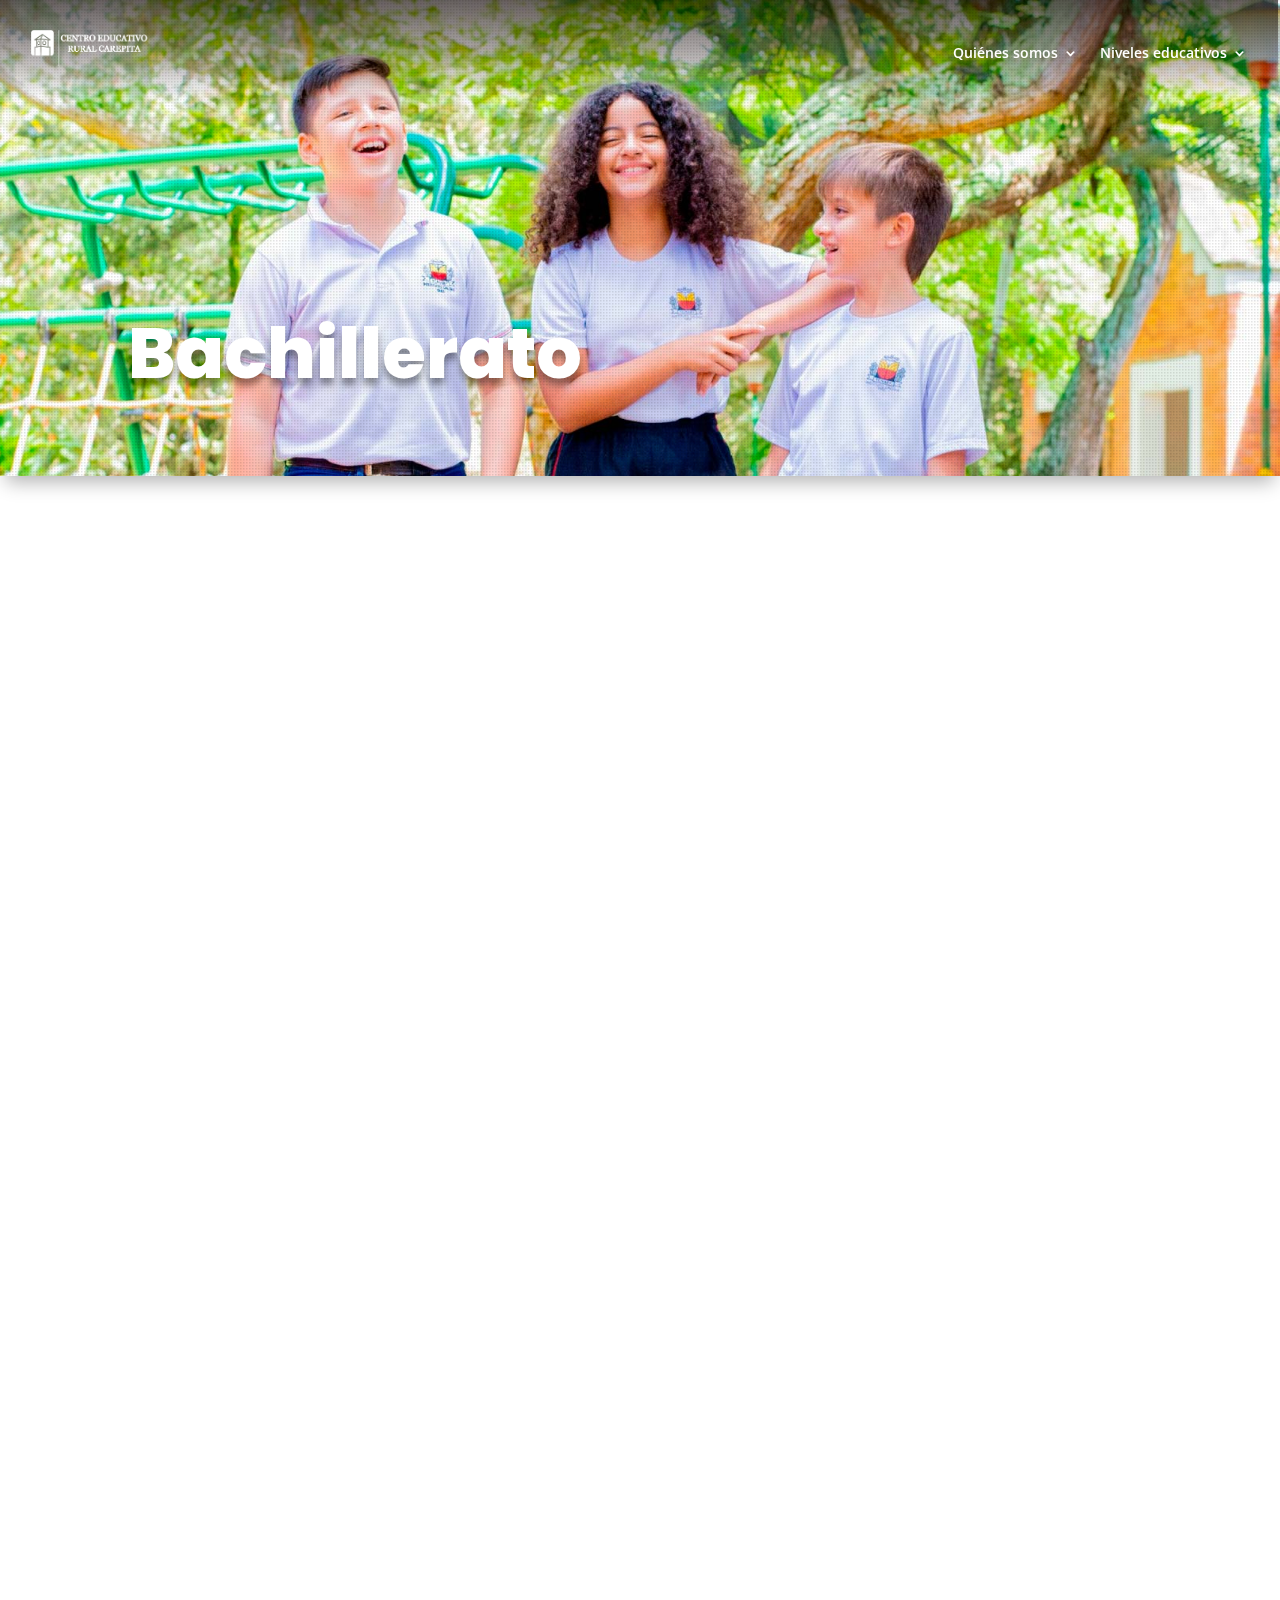
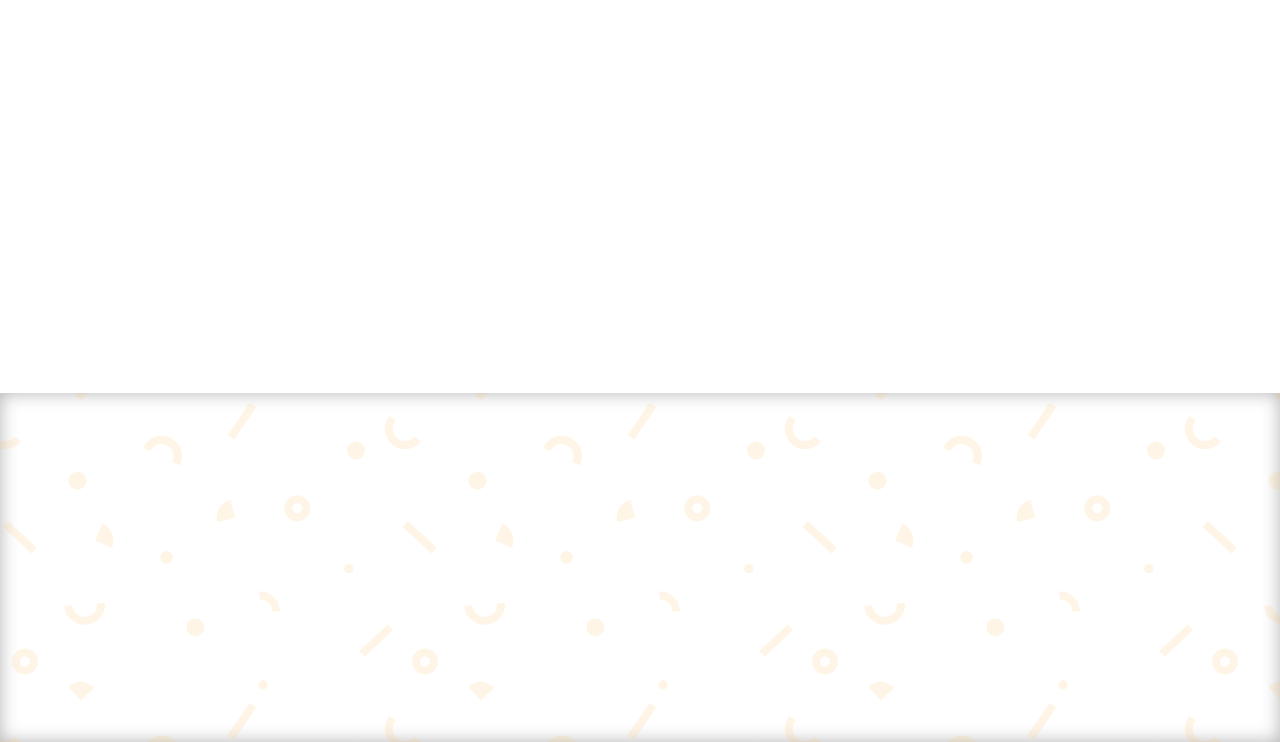
==== bachillerato/index.html @ 2cb68e08 "1" ====
<!DOCTYPE html>
<html lang="es">

<!-- Mirrored from institutocaldas.edu.co/bachillerato/ by HTTrack Website Copier/3.x [XR&CO'2014], Tue, 13 Aug 2024 14:36:13 GMT -->
<!-- Added by HTTrack --><meta http-equiv="content-type" content="text/html;charset=UTF-8" /><!-- /Added by HTTrack -->
<head>
	<meta charset="UTF-8" />
<meta http-equiv="X-UA-Compatible" content="IE=edge">
	<link rel="pingback" href="../xmlrpc.php" />

	<script type="text/javascript">
		document.documentElement.className = 'js';
	</script>
	
	<title>Bachillerato | CENTRO EDUCATIVO RURAL CAREPITA</title>
<meta name='robots' content='max-image-preview:large' />
<script type="text/javascript">
			let jqueryParams=[],jQuery=function(r){return jqueryParams=[...jqueryParams,r],jQuery},$=function(r){return jqueryParams=[...jqueryParams,r],$};window.jQuery=jQuery,window.$=jQuery;let customHeadScripts=!1;jQuery.fn=jQuery.prototype={},$.fn=jQuery.prototype={},jQuery.noConflict=function(r){if(window.jQuery)return jQuery=window.jQuery,$=window.jQuery,customHeadScripts=!0,jQuery.noConflict},jQuery.ready=function(r){jqueryParams=[...jqueryParams,r]},$.ready=function(r){jqueryParams=[...jqueryParams,r]},jQuery.load=function(r){jqueryParams=[...jqueryParams,r]},$.load=function(r){jqueryParams=[...jqueryParams,r]},jQuery.fn.ready=function(r){jqueryParams=[...jqueryParams,r]},$.fn.ready=function(r){jqueryParams=[...jqueryParams,r]};</script><link rel='dns-prefetch' href='http://fonts.googleapis.com/' />
<link rel="alternate" type="application/rss+xml" title="CENTRO EDUCATIVO RURAL CAREPITA &raquo; Feed" href="../feed/index.html" />
<link rel="alternate" type="application/rss+xml" title="CENTRO EDUCATIVO RURAL CAREPITA &raquo; Feed de los comentarios" href="../comments/feed/index.html" />
<meta content="Divi v.4.26.1" name="generator"/><link rel='stylesheet' id='pt-cv-public-style-css' href='../wp-content/plugins/content-views-query-and-display-post-page/public/assets/css/cvf9b8.css?ver=4.0' type='text/css' media='all' />
<link rel='stylesheet' id='popup-maker-site-css' href='../wp-content/uploads/pum/pum-site-styles03b9.css?generated=1717599372&amp;ver=1.19.0' type='text/css' media='all' />
<style id='wp-block-library-theme-inline-css' type='text/css'>
.wp-block-audio :where(figcaption){color:#555;font-size:13px;text-align:center}.is-dark-theme .wp-block-audio :where(figcaption){color:#ffffffa6}.wp-block-audio{margin:0 0 1em}.wp-block-code{border:1px solid #ccc;border-radius:4px;font-family:Menlo,Consolas,monaco,monospace;padding:.8em 1em}.wp-block-embed :where(figcaption){color:#555;font-size:13px;text-align:center}.is-dark-theme .wp-block-embed :where(figcaption){color:#ffffffa6}.wp-block-embed{margin:0 0 1em}.blocks-gallery-caption{color:#555;font-size:13px;text-align:center}.is-dark-theme .blocks-gallery-caption{color:#ffffffa6}:root :where(.wp-block-image figcaption){color:#555;font-size:13px;text-align:center}.is-dark-theme :root :where(.wp-block-image figcaption){color:#ffffffa6}.wp-block-image{margin:0 0 1em}.wp-block-pullquote{border-bottom:4px solid;border-top:4px solid;color:currentColor;margin-bottom:1.75em}.wp-block-pullquote cite,.wp-block-pullquote footer,.wp-block-pullquote__citation{color:currentColor;font-size:.8125em;font-style:normal;text-transform:uppercase}.wp-block-quote{border-left:.25em solid;margin:0 0 1.75em;padding-left:1em}.wp-block-quote cite,.wp-block-quote footer{color:currentColor;font-size:.8125em;font-style:normal;position:relative}.wp-block-quote.has-text-align-right{border-left:none;border-right:.25em solid;padding-left:0;padding-right:1em}.wp-block-quote.has-text-align-center{border:none;padding-left:0}.wp-block-quote.is-large,.wp-block-quote.is-style-large,.wp-block-quote.is-style-plain{border:none}.wp-block-search .wp-block-search__label{font-weight:700}.wp-block-search__button{border:1px solid #ccc;padding:.375em .625em}:where(.wp-block-group.has-background){padding:1.25em 2.375em}.wp-block-separator.has-css-opacity{opacity:.4}.wp-block-separator{border:none;border-bottom:2px solid;margin-left:auto;margin-right:auto}.wp-block-separator.has-alpha-channel-opacity{opacity:1}.wp-block-separator:not(.is-style-wide):not(.is-style-dots){width:100px}.wp-block-separator.has-background:not(.is-style-dots){border-bottom:none;height:1px}.wp-block-separator.has-background:not(.is-style-wide):not(.is-style-dots){height:2px}.wp-block-table{margin:0 0 1em}.wp-block-table td,.wp-block-table th{word-break:normal}.wp-block-table :where(figcaption){color:#555;font-size:13px;text-align:center}.is-dark-theme .wp-block-table :where(figcaption){color:#ffffffa6}.wp-block-video :where(figcaption){color:#555;font-size:13px;text-align:center}.is-dark-theme .wp-block-video :where(figcaption){color:#ffffffa6}.wp-block-video{margin:0 0 1em}:root :where(.wp-block-template-part.has-background){margin-bottom:0;margin-top:0;padding:1.25em 2.375em}
</style>
<style id='global-styles-inline-css' type='text/css'>
:root{--wp--preset--aspect-ratio--square: 1;--wp--preset--aspect-ratio--4-3: 4/3;--wp--preset--aspect-ratio--3-4: 3/4;--wp--preset--aspect-ratio--3-2: 3/2;--wp--preset--aspect-ratio--2-3: 2/3;--wp--preset--aspect-ratio--16-9: 16/9;--wp--preset--aspect-ratio--9-16: 9/16;--wp--preset--color--black: #000000;--wp--preset--color--cyan-bluish-gray: #abb8c3;--wp--preset--color--white: #ffffff;--wp--preset--color--pale-pink: #f78da7;--wp--preset--color--vivid-red: #cf2e2e;--wp--preset--color--luminous-vivid-orange: #ff6900;--wp--preset--color--luminous-vivid-amber: #fcb900;--wp--preset--color--light-green-cyan: #7bdcb5;--wp--preset--color--vivid-green-cyan: #00d084;--wp--preset--color--pale-cyan-blue: #8ed1fc;--wp--preset--color--vivid-cyan-blue: #0693e3;--wp--preset--color--vivid-purple: #9b51e0;--wp--preset--gradient--vivid-cyan-blue-to-vivid-purple: linear-gradient(135deg,rgba(6,147,227,1) 0%,rgb(155,81,224) 100%);--wp--preset--gradient--light-green-cyan-to-vivid-green-cyan: linear-gradient(135deg,rgb(122,220,180) 0%,rgb(0,208,130) 100%);--wp--preset--gradient--luminous-vivid-amber-to-luminous-vivid-orange: linear-gradient(135deg,rgba(252,185,0,1) 0%,rgba(255,105,0,1) 100%);--wp--preset--gradient--luminous-vivid-orange-to-vivid-red: linear-gradient(135deg,rgba(255,105,0,1) 0%,rgb(207,46,46) 100%);--wp--preset--gradient--very-light-gray-to-cyan-bluish-gray: linear-gradient(135deg,rgb(238,238,238) 0%,rgb(169,184,195) 100%);--wp--preset--gradient--cool-to-warm-spectrum: linear-gradient(135deg,rgb(74,234,220) 0%,rgb(151,120,209) 20%,rgb(207,42,186) 40%,rgb(238,44,130) 60%,rgb(251,105,98) 80%,rgb(254,248,76) 100%);--wp--preset--gradient--blush-light-purple: linear-gradient(135deg,rgb(255,206,236) 0%,rgb(152,150,240) 100%);--wp--preset--gradient--blush-bordeaux: linear-gradient(135deg,rgb(254,205,165) 0%,rgb(254,45,45) 50%,rgb(107,0,62) 100%);--wp--preset--gradient--luminous-dusk: linear-gradient(135deg,rgb(255,203,112) 0%,rgb(199,81,192) 50%,rgb(65,88,208) 100%);--wp--preset--gradient--pale-ocean: linear-gradient(135deg,rgb(255,245,203) 0%,rgb(182,227,212) 50%,rgb(51,167,181) 100%);--wp--preset--gradient--electric-grass: linear-gradient(135deg,rgb(202,248,128) 0%,rgb(113,206,126) 100%);--wp--preset--gradient--midnight: linear-gradient(135deg,rgb(2,3,129) 0%,rgb(40,116,252) 100%);--wp--preset--font-size--small: 13px;--wp--preset--font-size--medium: 20px;--wp--preset--font-size--large: 36px;--wp--preset--font-size--x-large: 42px;--wp--preset--spacing--20: 0.44rem;--wp--preset--spacing--30: 0.67rem;--wp--preset--spacing--40: 1rem;--wp--preset--spacing--50: 1.5rem;--wp--preset--spacing--60: 2.25rem;--wp--preset--spacing--70: 3.38rem;--wp--preset--spacing--80: 5.06rem;--wp--preset--shadow--natural: 6px 6px 9px rgba(0, 0, 0, 0.2);--wp--preset--shadow--deep: 12px 12px 50px rgba(0, 0, 0, 0.4);--wp--preset--shadow--sharp: 6px 6px 0px rgba(0, 0, 0, 0.2);--wp--preset--shadow--outlined: 6px 6px 0px -3px rgba(255, 255, 255, 1), 6px 6px rgba(0, 0, 0, 1);--wp--preset--shadow--crisp: 6px 6px 0px rgba(0, 0, 0, 1);}:root { --wp--style--global--content-size: 823px;--wp--style--global--wide-size: 1080px; }:where(body) { margin: 0; }.wp-site-blocks > .alignleft { float: left; margin-right: 2em; }.wp-site-blocks > .alignright { float: right; margin-left: 2em; }.wp-site-blocks > .aligncenter { justify-content: center; margin-left: auto; margin-right: auto; }:where(.is-layout-flex){gap: 0.5em;}:where(.is-layout-grid){gap: 0.5em;}.is-layout-flow > .alignleft{float: left;margin-inline-start: 0;margin-inline-end: 2em;}.is-layout-flow > .alignright{float: right;margin-inline-start: 2em;margin-inline-end: 0;}.is-layout-flow > .aligncenter{margin-left: auto !important;margin-right: auto !important;}.is-layout-constrained > .alignleft{float: left;margin-inline-start: 0;margin-inline-end: 2em;}.is-layout-constrained > .alignright{float: right;margin-inline-start: 2em;margin-inline-end: 0;}.is-layout-constrained > .aligncenter{margin-left: auto !important;margin-right: auto !important;}.is-layout-constrained > :where(:not(.alignleft):not(.alignright):not(.alignfull)){max-width: var(--wp--style--global--content-size);margin-left: auto !important;margin-right: auto !important;}.is-layout-constrained > .alignwide{max-width: var(--wp--style--global--wide-size);}body .is-layout-flex{display: flex;}.is-layout-flex{flex-wrap: wrap;align-items: center;}.is-layout-flex > :is(*, div){margin: 0;}body .is-layout-grid{display: grid;}.is-layout-grid > :is(*, div){margin: 0;}:root :where(body){padding-top: 0px;padding-right: 0px;padding-bottom: 0px;padding-left: 0px;}a:where(:not(.wp-element-button)){text-decoration: underline;}:root :where(.wp-element-button, .wp-block-button__link){background-color: #32373c;border-width: 0;color: #fff;font-family: inherit;font-size: inherit;line-height: inherit;padding: calc(0.667em + 2px) calc(1.333em + 2px);text-decoration: none;}.has-black-color{color: var(--wp--preset--color--black) !important;}.has-cyan-bluish-gray-color{color: var(--wp--preset--color--cyan-bluish-gray) !important;}.has-white-color{color: var(--wp--preset--color--white) !important;}.has-pale-pink-color{color: var(--wp--preset--color--pale-pink) !important;}.has-vivid-red-color{color: var(--wp--preset--color--vivid-red) !important;}.has-luminous-vivid-orange-color{color: var(--wp--preset--color--luminous-vivid-orange) !important;}.has-luminous-vivid-amber-color{color: var(--wp--preset--color--luminous-vivid-amber) !important;}.has-light-green-cyan-color{color: var(--wp--preset--color--light-green-cyan) !important;}.has-vivid-green-cyan-color{color: var(--wp--preset--color--vivid-green-cyan) !important;}.has-pale-cyan-blue-color{color: var(--wp--preset--color--pale-cyan-blue) !important;}.has-vivid-cyan-blue-color{color: var(--wp--preset--color--vivid-cyan-blue) !important;}.has-vivid-purple-color{color: var(--wp--preset--color--vivid-purple) !important;}.has-black-background-color{background-color: var(--wp--preset--color--black) !important;}.has-cyan-bluish-gray-background-color{background-color: var(--wp--preset--color--cyan-bluish-gray) !important;}.has-white-background-color{background-color: var(--wp--preset--color--white) !important;}.has-pale-pink-background-color{background-color: var(--wp--preset--color--pale-pink) !important;}.has-vivid-red-background-color{background-color: var(--wp--preset--color--vivid-red) !important;}.has-luminous-vivid-orange-background-color{background-color: var(--wp--preset--color--luminous-vivid-orange) !important;}.has-luminous-vivid-amber-background-color{background-color: var(--wp--preset--color--luminous-vivid-amber) !important;}.has-light-green-cyan-background-color{background-color: var(--wp--preset--color--light-green-cyan) !important;}.has-vivid-green-cyan-background-color{background-color: var(--wp--preset--color--vivid-green-cyan) !important;}.has-pale-cyan-blue-background-color{background-color: var(--wp--preset--color--pale-cyan-blue) !important;}.has-vivid-cyan-blue-background-color{background-color: var(--wp--preset--color--vivid-cyan-blue) !important;}.has-vivid-purple-background-color{background-color: var(--wp--preset--color--vivid-purple) !important;}.has-black-border-color{border-color: var(--wp--preset--color--black) !important;}.has-cyan-bluish-gray-border-color{border-color: var(--wp--preset--color--cyan-bluish-gray) !important;}.has-white-border-color{border-color: var(--wp--preset--color--white) !important;}.has-pale-pink-border-color{border-color: var(--wp--preset--color--pale-pink) !important;}.has-vivid-red-border-color{border-color: var(--wp--preset--color--vivid-red) !important;}.has-luminous-vivid-orange-border-color{border-color: var(--wp--preset--color--luminous-vivid-orange) !important;}.has-luminous-vivid-amber-border-color{border-color: var(--wp--preset--color--luminous-vivid-amber) !important;}.has-light-green-cyan-border-color{border-color: var(--wp--preset--color--light-green-cyan) !important;}.has-vivid-green-cyan-border-color{border-color: var(--wp--preset--color--vivid-green-cyan) !important;}.has-pale-cyan-blue-border-color{border-color: var(--wp--preset--color--pale-cyan-blue) !important;}.has-vivid-cyan-blue-border-color{border-color: var(--wp--preset--color--vivid-cyan-blue) !important;}.has-vivid-purple-border-color{border-color: var(--wp--preset--color--vivid-purple) !important;}.has-vivid-cyan-blue-to-vivid-purple-gradient-background{background: var(--wp--preset--gradient--vivid-cyan-blue-to-vivid-purple) !important;}.has-light-green-cyan-to-vivid-green-cyan-gradient-background{background: var(--wp--preset--gradient--light-green-cyan-to-vivid-green-cyan) !important;}.has-luminous-vivid-amber-to-luminous-vivid-orange-gradient-background{background: var(--wp--preset--gradient--luminous-vivid-amber-to-luminous-vivid-orange) !important;}.has-luminous-vivid-orange-to-vivid-red-gradient-background{background: var(--wp--preset--gradient--luminous-vivid-orange-to-vivid-red) !important;}.has-very-light-gray-to-cyan-bluish-gray-gradient-background{background: var(--wp--preset--gradient--very-light-gray-to-cyan-bluish-gray) !important;}.has-cool-to-warm-spectrum-gradient-background{background: var(--wp--preset--gradient--cool-to-warm-spectrum) !important;}.has-blush-light-purple-gradient-background{background: var(--wp--preset--gradient--blush-light-purple) !important;}.has-blush-bordeaux-gradient-background{background: var(--wp--preset--gradient--blush-bordeaux) !important;}.has-luminous-dusk-gradient-background{background: var(--wp--preset--gradient--luminous-dusk) !important;}.has-pale-ocean-gradient-background{background: var(--wp--preset--gradient--pale-ocean) !important;}.has-electric-grass-gradient-background{background: var(--wp--preset--gradient--electric-grass) !important;}.has-midnight-gradient-background{background: var(--wp--preset--gradient--midnight) !important;}.has-small-font-size{font-size: var(--wp--preset--font-size--small) !important;}.has-medium-font-size{font-size: var(--wp--preset--font-size--medium) !important;}.has-large-font-size{font-size: var(--wp--preset--font-size--large) !important;}.has-x-large-font-size{font-size: var(--wp--preset--font-size--x-large) !important;}
:where(.wp-block-post-template.is-layout-flex){gap: 1.25em;}:where(.wp-block-post-template.is-layout-grid){gap: 1.25em;}
:where(.wp-block-columns.is-layout-flex){gap: 2em;}:where(.wp-block-columns.is-layout-grid){gap: 2em;}
:root :where(.wp-block-pullquote){font-size: 1.5em;line-height: 1.6;}
</style>
<link rel='stylesheet' id='contact-form-7-css' href='../wp-content/plugins/contact-form-7/includes/css/stylese2db.css?ver=5.9.8' type='text/css' media='all' />
<link rel='stylesheet' id='wpcf7-redirect-script-frontend-css' href='../wp-content/plugins/wpcf7-redirect/build/css/wpcf7-redirect-frontend.min4963.css?ver=1.1' type='text/css' media='all' />
<link rel='stylesheet' id='acf7db_schedule_report-css' href='../wp-content/plugins/acf7db-schedule-report/public/css/acf7db_schedule_report-publicf488.css?ver=1.1.0' type='text/css' media='all' />
<link rel='stylesheet' id='magnific-popup-css' href='../wp-content/themes/Divi/includes/builder/feature/dynamic-assets/assets/css/magnific_popup1157.css?ver=2.5.58' type='text/css' media='all' />
<link rel='stylesheet' id='dsm-animate-css' href='../wp-content/plugins/supreme-modules-for-divi/public/css/animate1157.css?ver=2.5.58' type='text/css' media='all' />
<link rel='stylesheet' id='wpos-slick-style-css' href='../wp-content/plugins/timeline-and-history-slider/assets/css/slicka361.css?ver=2.3' type='text/css' media='all' />
<link rel='stylesheet' id='tahs-public-style-css' href='../wp-content/plugins/timeline-and-history-slider/assets/css/slick-slider-stylea361.css?ver=2.3' type='text/css' media='all' />
<link rel='stylesheet' id='divi-torque-lite-modules-style-css' href='../wp-content/plugins/addons-for-divi/assets/css/modules-style631d.css?ver=4.0.5' type='text/css' media='all' />
<link rel='stylesheet' id='divi-torque-lite-magnific-popup-css' href='../wp-content/plugins/addons-for-divi/assets/libs/magnific-popup/magnific-popup.min631d.css?ver=4.0.5' type='text/css' media='all' />
<link rel='stylesheet' id='divi-torque-lite-frontend-css' href='../wp-content/plugins/addons-for-divi/assets/css/frontend631d.css?ver=4.0.5' type='text/css' media='all' />
<link rel='stylesheet' id='wp-components-css' href='../wp-includes/css/dist/components/style.minb6a4.css?ver=6.6.1' type='text/css' media='all' />
<link rel='stylesheet' id='godaddy-styles-css' href='../wp-content/plugins/coblocks/includes/Dependencies/GoDaddy/Styles/build/latest4c56.css?ver=2.0.2' type='text/css' media='all' />
<link rel='stylesheet' id='et-divi-open-sans-css' href='https://fonts.googleapis.com/css?family=Open+Sans:300italic,400italic,600italic,700italic,800italic,400,300,600,700,800&amp;subset=cyrillic,cyrillic-ext,greek,greek-ext,hebrew,latin,latin-ext,vietnamese&amp;display=swap' type='text/css' media='all' />
<link rel='stylesheet' id='supreme-modules-for-divi-styles-css' href='../wp-content/plugins/supreme-modules-for-divi/styles/style.min1157.css?ver=2.5.58' type='text/css' media='all' />
<link rel='stylesheet' id='et-builder-googlefonts-cached-css' href='https://fonts.googleapis.com/css?family=Poppins:100,100italic,200,200italic,300,300italic,regular,italic,500,500italic,600,600italic,700,700italic,800,800italic,900,900italic&amp;subset=devanagari,latin,latin-ext&amp;display=swap' type='text/css' media='all' />
<link rel='stylesheet' id='divi-style-pum-css' href='../wp-content/themes/Divi/style-static.minaa34.css?ver=4.26.1' type='text/css' media='all' />
<script src='../wp-content/cache/wpfc-minified/q7yssl0m/hgmws.js' type="text/javascript"></script>
<!-- <script type="text/javascript" src="https://institutocaldas.edu.co/wp-includes/js/jquery/jquery.min.js?ver=3.7.1" id="jquery-core-js"></script> -->
<!-- <script type="text/javascript" src="https://institutocaldas.edu.co/wp-includes/js/jquery/jquery-migrate.min.js?ver=3.4.1" id="jquery-migrate-js"></script> -->
<script type="text/javascript" id="jquery-js-after">
/* <![CDATA[ */
jqueryParams.length&&$.each(jqueryParams,function(e,r){if("function"==typeof r){var n=String(r);n.replace("$","jQuery");var a=new Function("return "+n)();$(document).ready(a)}});
/* ]]> */
</script>
<script src='../wp-content/cache/wpfc-minified/6j8nma0x/hgmws.js' type="text/javascript"></script>
<!-- <script type="text/javascript" src="https://institutocaldas.edu.co/wp-content/plugins/acf7db-schedule-report/public/js/acf7db_schedule_report-public.js?ver=1.1.0" id="acf7db_schedule_report-js"></script> -->
<link rel="https://api.w.org/" href="../wp-json/index.html" /><link rel="alternate" title="JSON" type="application/json" href="../wp-json/wp/v2/pages/338.json" /><link rel="EditURI" type="application/rsd+xml" title="RSD" href="../xmlrpc0db0.php?rsd" />
<meta name="generator" content="WordPress 6.6.1" />
<link rel="canonical" href="index.html" />
<link rel='shortlink' href='../indexbcd6.html?p=338' />
<link rel="alternate" title="oEmbed (JSON)" type="application/json+oembed" href="../wp-json/oembed/1.0/embedc2cc.json?url=https%3A%2F%2Finstitutocaldas.edu.co%2Fbachillerato%2F" />
<link rel="alternate" title="oEmbed (XML)" type="text/xml+oembed" href="../wp-json/oembed/1.0/embed7cbb?url=https%3A%2F%2Finstitutocaldas.edu.co%2Fbachillerato%2F&amp;format=xml" />
<meta name="viewport" content="width=device-width, initial-scale=1.0, maximum-scale=1.0, user-scalable=0" /><style type="text/css" id="custom-background-css">
body.custom-background { background-color: #8224e3; }
</style>
	<!-- Google tag (gtag.js) -->
<script async src="https://www.googletagmanager.com/gtag/js?id=G-1QDCTS962G"></script>
<script>
  window.dataLayer = window.dataLayer || [];
  function gtag(){dataLayer.push(arguments);}
  gtag('js', new Date());

  gtag('config', 'G-1QDCTS962G');
</script> 



<!-- ++++++++++++++++++++++++ Etiqueta C móviles e img redes **************  -->
<meta name="theme-color" content="#f90">
<meta name="apple-mobile-web-app-status-bar-style" content="#f90">
<meta property="og:image" content="/wp-content/uploads/2023/07/img-sm-icaldas.jpg">




<!-- script para acordionar el menú principal en móviles  -->
<script id="dt-collapsable-menu-items">
jQuery(function ($) {
	$(document).ready(function () {
		$("body ul.et_mobile_menu li.menu-item-has-children, body ul.et_mobile_menu  li.page_item_has_children").append('<a href="#" class="mobile-toggle"></a>');
		$('ul.et_mobile_menu li.menu-item-has-children .mobile-toggle, ul.et_mobile_menu li.page_item_has_children .mobile-toggle').click(function (event) {
			event.preventDefault();
			$(this).parent('li').toggleClass('dt-open');
			$(this).parent('li').find('ul.children').first().toggleClass('visible');
			$(this).parent('li').find('ul.sub-menu').first().toggleClass('visible');
		});
		iconFINAL = 'P';
		$('body ul.et_mobile_menu li.menu-item-has-children, body ul.et_mobile_menu li.page_item_has_children').attr('data-icon', iconFINAL);
		$('.mobile-toggle').on('mouseover', function () {
			$(this).parent().addClass('is-hover');
		}).on('mouseout', function () {
			$(this).parent().removeClass('is-hover');
		})
	});
});
</script>





<link rel="icon" href="../wp-content/uploads/2023/07/favicon-caldas-150x150.png" sizes="32x32" />
<link rel="icon" href="../wp-content/uploads/2023/07/favicon-caldas.png" sizes="192x192" />
<link rel="apple-touch-icon" href="../wp-content/uploads/2023/07/favicon-caldas.png" />
<meta name="msapplication-TileImage" content="https://institutocaldas.edu.co/wp-content/uploads/2023/07/favicon-caldas.png" />
<link rel="stylesheet" id="et-divi-customizer-global-cached-inline-styles" href="../wp-content/et-cache/global/et-divi-customizer-global.min848b.css?ver=1721849783" /></head>
<body class="page-template-default page page-id-338 custom-background et-tb-has-template et-tb-has-footer et_pb_button_helper_class et_fullwidth_nav et_fixed_nav et_hide_nav et_primary_nav_dropdown_animation_fade et_secondary_nav_dropdown_animation_fade et_header_style_left et_cover_background et_pb_gutter et_pb_gutters3 et_pb_pagebuilder_layout et_no_sidebar et_divi_theme et-db">
	<div id="page-container">
<div id="et-boc" class="et-boc">
			
		

	<header id="main-header" data-height-onload="100">
		<div class="container clearfix et_menu_container">
					<div class="logo_container">
				<span class="logo_helper"></span>
				<a href="../index.html">
				<img src="../wp-content/uploads/2023/09/logo-icaldas-b.png" width="541" height="161" alt="CENTRO EDUCATIVO RURAL CAREPITA" id="logo" data-height-percentage="35" />
				</a>
			</div>
					<div id="et-top-navigation" data-height="100" data-fixed-height="100">
									<nav id="top-menu-nav">
					<ul id="top-menu" class="nav"><li class="menu-item menu-item-type-custom menu-item-object-custom menu-item-has-children menu-item-567"><a href="#">Quiénes somos</a>
<ul class="sub-menu">
	<li class="menu-item menu-item-type-post_type menu-item-object-page menu-item-404"><a href="../historia-identidad-organigrama/index.html">Historia, identidad y  Organigrama</a></li>
	<li class="menu-item menu-item-type-post_type menu-item-object-page menu-item-403"><a href="../modelo-pedagogico/index.html">Modelo pedagógico</a></li>
</ul>
</li>
<li class="menu-item menu-item-type-custom menu-item-object-custom current-menu-ancestor current-menu-parent menu-item-has-children menu-item-64"><a href="#oferta">Niveles educativos</a>
<ul class="sub-menu">
	<li class="menu-item menu-item-type-post_type menu-item-object-page menu-item-417"><a href="../preescolar/index.html">Preescolar</a></li>
	<li class="menu-item menu-item-type-post_type menu-item-object-page menu-item-416"><a href="../primaria/index.html">Primaria</a></li>
	<li class="menu-item menu-item-type-post_type menu-item-object-page current-menu-item page_item page-item-338 current_page_item menu-item-415"><a href="index.html" aria-current="page">Bachillerato</a></li>
</ul>
</li>


</ul>					</nav>
				
				
				
				
				<div id="et_mobile_nav_menu">
				<div class="mobile_nav closed">
					<span class="select_page">Seleccionar página</span>
					<span class="mobile_menu_bar mobile_menu_bar_toggle"></span>
				</div>
			</div>			</div> <!-- #et-top-navigation -->
		</div> <!-- .container -->
			</header> <!-- #main-header -->
<div id="et-main-area">
	
<div id="main-content">


			
				<article id="post-338" class="post-338 page type-page status-publish hentry">

				
					<div class="entry-content">
					<div class="et-l et-l--post">
			<div class="et_builder_inner_content et_pb_gutters3">
		<div class="et_pb_section et_pb_section_0 et_pb_with_background et_section_regular et_pb_section--with-menu" >
				
				
				
				<span class="et_pb_background_pattern"></span>
				
				
				<div class="et_pb_row et_pb_row_1 et_pb_gutters1 et_pb_row--with-menu">
				<div class="et_pb_column et_pb_column_1_4 et_pb_column_0  et_pb_css_mix_blend_mode_passthrough">
				
				
				
				
				<div class="et_pb_module et_pb_image et_pb_image_0">
				
				
				
				
				<a href="../index.html"><span class="et_pb_image_wrap "><img loading="lazy" decoding="async" width="541" height="161" src="../wp-content/uploads/2023/09/logo-icaldas-b.png" alt="" title="logo-icaldas-b"  sizes="(min-width: 0px) and (max-width: 480px) 480px, (min-width: 481px) 541px, 100vw" class="wp-image-867" /></span></a>
			</div>
			</div><div class="et_pb_column et_pb_column_3_4 et_pb_column_1  et_pb_css_mix_blend_mode_passthrough et-last-child et_pb_column--with-menu">
				
				
				
				
				<div class="et_pb_module et_pb_menu et_pb_menu_0 et_pb_bg_layout_light  et_pb_text_align_left et_dropdown_animation_fade et_pb_menu--without-logo et_pb_menu--style-left_aligned">
					
					
					
					
					<div class="et_pb_menu_inner_container clearfix">
						
						<div class="et_pb_menu__wrap">
							<div class="et_pb_menu__menu">
								<nav class="et-menu-nav"><ul id="menu-principal" class="et-menu nav"><li class="et_pb_menu_page_id-567 menu-item menu-item-type-custom menu-item-object-custom menu-item-has-children menu-item-567"><a href="#">Quiénes somos</a>
<ul class="sub-menu">
	<li class="et_pb_menu_page_id-345 menu-item menu-item-type-post_type menu-item-object-page menu-item-404"><a href="../historia-identidad-organigrama/index.html">Historia, identidad y  Organigrama</a></li>
	<li class="et_pb_menu_page_id-355 menu-item menu-item-type-post_type menu-item-object-page menu-item-403"><a href="../modelo-pedagogico/index.html">Modelo pedagógico</a></li>
</ul>
</li>
<li class="et_pb_menu_page_id-64 menu-item menu-item-type-custom menu-item-object-custom current-menu-ancestor current-menu-parent menu-item-has-children menu-item-64"><a href="#oferta">Niveles educativos</a>
<ul class="sub-menu">
	<li class="et_pb_menu_page_id-325 menu-item menu-item-type-post_type menu-item-object-page menu-item-417"><a href="../preescolar/index.html">Preescolar</a></li>
	<li class="et_pb_menu_page_id-334 menu-item menu-item-type-post_type menu-item-object-page menu-item-416"><a href="../primaria/index.html">Primaria</a></li>
	<li class="et_pb_menu_page_id-338 menu-item menu-item-type-post_type menu-item-object-page current-menu-item page_item page-item-338 current_page_item menu-item-415"><a href="index.html" aria-current="page">Bachillerato</a></li>
</ul>
</li>

</ul></nav>
							</div>
							
							
							<div class="et_mobile_nav_menu">
				<div class="mobile_nav closed">
					<span class="mobile_menu_bar"></span>
				</div>
			</div>
						</div>
						
					</div>
				</div>
			</div>
				
				
				
				
			</div><div class="et_pb_row et_pb_row_2">
				<div class="et_pb_column et_pb_column_4_4 et_pb_column_2  et_pb_css_mix_blend_mode_passthrough et-last-child">
				
				
				
				
				<div class="et_pb_module et_pb_text et_pb_text_0  et_pb_text_align_left et_pb_bg_layout_light">
				
				
				
				
				<div class="et_pb_text_inner"><h1>Bachillerato</h1></div>
			</div>
			</div>
				
				
				
				
			</div>
				
				
			</div><div id="Bienvenida" class="et_pb_section et_pb_section_1 et_pb_with_background et_section_regular" >
				
				
				
				
				
				
				<div id="oferta" class="et_pb_row et_pb_row_3 et_animated">
				<div class="et_pb_column et_pb_column_1_2 et_pb_column_3  et_pb_css_mix_blend_mode_passthrough">
				
				
				
				
				<div class="et_pb_module et_pb_text et_pb_text_1  et_pb_text_align_left et_pb_bg_layout_light">
				
				
				
				
				<div class="et_pb_text_inner"><h2>Modelo pedagógico</h2>
<p>&nbsp;</p>
<blockquote>
<p>El Modelo Pedagógico Fe y Alegria Molinos Del Sur tiene como base la propuesta de enseñanza para la comprensión a partir de un enfoque de hilos conductores que abarcan los procesos, las competencias y las habilidades más relevantes de cada una de las disciplinas del saber.</p>
</blockquote></div>
			</div>
			</div><div class="et_pb_column et_pb_column_1_2 et_pb_column_4  et_pb_css_mix_blend_mode_passthrough et-last-child">
				
				
				
		
			</div>
				
				
				
				
			</div>
				
				
			</div><div id="porqueelcolegio" class="et_pb_section et_pb_section_2 et_pb_with_background et_section_regular" >
				
				
				
				
				
				
				<div class="et_pb_row et_pb_row_4 et_animated">
				<div class="et_pb_column et_pb_column_4_4 et_pb_column_5  et_pb_css_mix_blend_mode_passthrough et-last-child">
				
				
				
				
				<div class="et_pb_module dsm_text_divider dsm_text_divider_0">
				
				
				
				
				
				
				<div class="et_pb_module_inner">
					<div class="dsm-text-divider-wrapper dsm-text-divider-align-center et_pb_bg_layout_light">
				
				
				<div class="dsm-text-divider-before dsm-divider"></div>
				<h1 class="dsm-text-divider-header et_pb_module_header"><span>Fases del aprendizaje</span></h1>
				<div class="dsm-text-divider-after dsm-divider"></div>
			</div>
				</div>
			</div><div class="et_pb_module et_pb_text et_pb_text_2  et_pb_text_align_left et_pb_bg_layout_light">
				
				
				
				
				<div class="et_pb_text_inner"><p>Para garantizar la comprensión y el aprendizaje de nuestros estudiantes Fe y Alegria Molinos Del Sur, el Modelo Pedagógico establece cuatro fases. <span style="font-weight: 400;">Cada una de ellas con un claro propósito en el proceso de aprendizaje y con una valoración distinta.</span></p></div>
			</div>
			</div>
				
				
				
				
			</div><div class="et_pb_row et_pb_row_5 et_animated">
				<div class="et_pb_column et_pb_column_1_4 et_pb_column_6  et_pb_css_mix_blend_mode_passthrough">
				
				
				
				
				<div class="et_pb_module et_pb_blurb et_pb_blurb_0  et_pb_text_align_center  et_pb_blurb_position_top et_pb_bg_layout_dark">
				
				
				
				
				<div class="et_pb_blurb_content">
					<div class="et_pb_main_blurb_image"><span class="et_pb_image_wrap"><span class="et-waypoint et_pb_animation_top et_pb_animation_top_tablet et_pb_animation_top_phone et-pb-icon"></span></span></div>
					<div class="et_pb_blurb_container">
						
						<div class="et_pb_blurb_description"><p align="center">Exploración</p></div>
					</div>
				</div>
			</div>
			</div><div class="et_pb_column et_pb_column_1_4 et_pb_column_7  et_pb_css_mix_blend_mode_passthrough">
				
				
				
				
				<div class="et_pb_module et_pb_blurb et_pb_blurb_1  et_pb_text_align_center  et_pb_blurb_position_top et_pb_bg_layout_dark">
				
				
				
				
				<div class="et_pb_blurb_content">
					<div class="et_pb_main_blurb_image"><span class="et_pb_image_wrap"><span class="et-waypoint et_pb_animation_top et_pb_animation_top_tablet et_pb_animation_top_phone et-pb-icon"></span></span></div>
					<div class="et_pb_blurb_container">
						
						<div class="et_pb_blurb_description"><p align="center">Construcción</p></div>
					</div>
				</div>
			</div>
			</div><div class="et_pb_column et_pb_column_1_4 et_pb_column_8  et_pb_css_mix_blend_mode_passthrough">
				
				
				
				
				<div class="et_pb_module et_pb_blurb et_pb_blurb_2  et_pb_text_align_center  et_pb_blurb_position_top et_pb_bg_layout_dark">
				
				
				
				
				<div class="et_pb_blurb_content">
					<div class="et_pb_main_blurb_image"><span class="et_pb_image_wrap"><span class="et-waypoint et_pb_animation_top et_pb_animation_top_tablet et_pb_animation_top_phone et-pb-icon"></span></span></div>
					<div class="et_pb_blurb_container">
						
						<div class="et_pb_blurb_description"><p align="center">Evaluación</p></div>
					</div>
				</div>
			</div>
			</div><div class="et_pb_column et_pb_column_1_4 et_pb_column_9  et_pb_css_mix_blend_mode_passthrough et-last-child">
				
				
				
				
				<div class="et_pb_module et_pb_blurb et_pb_blurb_3  et_pb_text_align_center  et_pb_blurb_position_top et_pb_bg_layout_dark">
				
				
				
				
				<div class="et_pb_blurb_content">
					<div class="et_pb_main_blurb_image"><span class="et_pb_image_wrap"><span class="et-waypoint et_pb_animation_top et_pb_animation_top_tablet et_pb_animation_top_phone et-pb-icon"></span></span></div>
					<div class="et_pb_blurb_container">
						
						<div class="et_pb_blurb_description"><p align="center">Apropiación</p></div>
					</div>
				</div>
			</div>
			</div>
				
				
				
				
			</div>
				
				
			</div><div class="et_pb_section et_pb_section_3 et_pb_with_background et_section_regular" >
				
				
				
				
				
				
				<div class="et_pb_row et_pb_row_6 et_animated et_pb_gutters2">
				<div class="et_pb_column et_pb_column_4_4 et_pb_column_10  et_pb_css_mix_blend_mode_passthrough et-last-child">
				
				
				
				
				<div class="et_pb_module dsm_text_divider dsm_text_divider_1">
				
				
				
				
				
				
				<div class="et_pb_module_inner">
					<div class="dsm-text-divider-wrapper dsm-text-divider-align-center et_pb_bg_layout_light">
				
				
				<div class="dsm-text-divider-before dsm-divider"></div>
				<h1 class="dsm-text-divider-header et_pb_module_header"><span>El estudiante Fe y Alegria Molinos Del Sur</span></h1>
				<div class="dsm-text-divider-after dsm-divider"></div>
			</div>
				</div>
			</div>
			</div>
				
				
				
				
			</div><div class="et_pb_row et_pb_row_7 et_animated et_pb_gutters2">
				<div class="et_pb_column et_pb_column_3_5 et_pb_column_11  et_pb_css_mix_blend_mode_passthrough">
				
				
				
				
				<div class="et_pb_module et_pb_text et_pb_text_3  et_pb_text_align_left et_pb_bg_layout_light">
				
				
				
				
				<div class="et_pb_text_inner"><p>Se caracteriza por ser una persona feliz, responsable e integral, cuyo trabajo diario se enfoca en la construcción de su autonomía mediante el ejercicio de sus deberes y derechos, y el respeto como eje fundamental de encuentro y entendimiento.</p>
<p>Su formación como persona de bien la realiza desde el autoconocimiento y trabajo en torno al fortalecimiento de sus competencias básicas en las dimensiones intelectual, afectiva moral, físico sensible y creativa, y en el marco del saber, saber hacer, ser y convivir pacíficamente; lo cual le permite el ejercicio de una ciudadanía responsable consigo mismo y con el entorno.</p></div>
			</div>
			</div><div class="et_pb_column et_pb_column_2_5 et_pb_column_12  et_pb_css_mix_blend_mode_passthrough et-last-child">
				
				
				<span class="et_pb_background_pattern"></span>
				
				<div class="et_pb_module et_pb_blurb et_pb_blurb_4  et_pb_text_align_left  et_pb_blurb_position_left et_pb_bg_layout_light">
				
				
				
				
				<div class="et_pb_blurb_content">
					<div class="et_pb_main_blurb_image"><span class="et_pb_image_wrap"><span class="et-waypoint et_pb_animation_top et_pb_animation_top_tablet et_pb_animation_top_phone et-pb-icon"></span></span></div>
					<div class="et_pb_blurb_container">
						<h4 class="et_pb_module_header"><span>Niveles y grados</span></h4>
						<div class="et_pb_blurb_description"><ul>
<li aria-level="1">Básica secundaria: 6° a 9°</li>
<li aria-level="1">Media: 10° y 11°</li>
</ul></div>
					</div>
				</div>
			</div><div class="et_pb_module et_pb_blurb et_pb_blurb_5  et_pb_text_align_left  et_pb_blurb_position_left et_pb_bg_layout_light">
				
				
				
				
				<div class="et_pb_blurb_content">
					<div class="et_pb_main_blurb_image"><span class="et_pb_image_wrap"><span class="et-waypoint et_pb_animation_top et_pb_animation_top_tablet et_pb_animation_top_phone et-pb-icon"></span></span></div>
					<div class="et_pb_blurb_container">
						<h4 class="et_pb_module_header"><span>Horarios</span></h4>
						<div class="et_pb_blurb_description"><ul>
<li aria-level="1">Lunes, martes, jueves y viernes: 6:30 a.m. – 3:30 p.m.</li>
<li aria-level="1">Miércoles: 6:30 a.m. &#8211; 1:00 p.m.</li>
</ul></div>
					</div>
				</div>
			</div>
			</div>
				
				
				
				
			</div><div class="et_pb_row et_pb_row_8">
				<div class="et_pb_column et_pb_column_4_4 et_pb_column_13  et_pb_css_mix_blend_mode_passthrough et-last-child">
				
				
				
			</div>
				
				
				
				
			</div>
				
				
			</div><div class="et_pb_section et_pb_section_5 et_section_regular" >
				
				
				
				<span class="et_pb_background_pattern"></span>
				
				
				<div class="et_pb_row et_pb_row_9 et_animated">
				<div class="et_pb_column et_pb_column_1_3 et_pb_column_14  et_pb_css_mix_blend_mode_passthrough">
				
				
				
				
				<div class="et_pb_module et_pb_text et_pb_text_4  et_pb_text_align_left et_pb_bg_layout_light">
				
				
				
				
				<div class="et_pb_text_inner"><h1>Mayor información</h1></div>
			</div><div class="et_pb_module et_pb_blurb et_pb_blurb_6  et_pb_text_align_left  et_pb_blurb_position_left et_pb_bg_layout_light">
				
				
				
				
				<div class="et_pb_blurb_content">
					<div class="et_pb_main_blurb_image"><span class="et_pb_image_wrap"><span class="et-waypoint et_pb_animation_top et_pb_animation_top_tablet et_pb_animation_top_phone et-pb-icon"></span></span></div>
					<div class="et_pb_blurb_container">
						
						<div class="et_pb_blurb_description"><p>Teléfono: <strong>+57 601 511 85 23</strong></p></div>
					</div>
				</div>
			</div><div class="et_pb_module et_pb_blurb et_pb_blurb_7  et_pb_text_align_left  et_pb_blurb_position_left et_pb_bg_layout_light">
				
				
				
				
				<div class="et_pb_blurb_content">
					<div class="et_pb_main_blurb_image"><span class="et_pb_image_wrap"><span class="et-waypoint et_pb_animation_top et_pb_animation_top_tablet et_pb_animation_top_phone et-pb-icon"></span></span></div>
					<div class="et_pb_blurb_container">
						
						<div class="et_pb_blurb_description"><p><strong>contacto@centroedururalcarepita.co</strong></p></div>
					</div>
				</div>
			</div><div class="et_pb_module et_pb_blurb et_pb_blurb_8  et_pb_text_align_left  et_pb_blurb_position_left et_pb_bg_layout_light">
				
				
				
				
				<div class="et_pb_blurb_content">
					<div class="et_pb_main_blurb_image"><span class="et_pb_image_wrap"><span class="et-waypoint et_pb_animation_top et_pb_animation_top_tablet et_pb_animation_top_phone et-pb-icon"></span></span></div>
					<div class="et_pb_blurb_container">
						
						<div class="et_pb_blurb_description"><p><strong>Carepa, Antioquia, Colombia . </strong></p></div>
					</div>
				</div>
			</div>
			</div><div class="et_pb_column et_pb_column_2_3 et_pb_column_15  et_pb_css_mix_blend_mode_passthrough et-last-child">
				
				
				
				
				<div class="et_pb_module et_pb_code et_pb_code_0">
				
				
				
				
			</div>
			</div>
				
				
				
				
			</div>
				
				
			</div>		</div>
	</div>
						</div>

				
				</article>

			

</div>

	
		</div>

			
		</div>
		</div>

			<div id="pum-370" class="pum pum-overlay pum-theme-249 pum-theme-tema-por-defecto popmake-overlay click_open" data-popmake="{&quot;id&quot;:370,&quot;slug&quot;:&quot;bienestar&quot;,&quot;theme_id&quot;:249,&quot;cookies&quot;:[],&quot;triggers&quot;:[{&quot;type&quot;:&quot;click_open&quot;,&quot;settings&quot;:{&quot;extra_selectors&quot;:&quot;&quot;,&quot;cookie_name&quot;:null}}],&quot;mobile_disabled&quot;:null,&quot;tablet_disabled&quot;:null,&quot;meta&quot;:{&quot;display&quot;:{&quot;stackable&quot;:false,&quot;overlay_disabled&quot;:false,&quot;scrollable_content&quot;:false,&quot;disable_reposition&quot;:false,&quot;size&quot;:&quot;large&quot;,&quot;responsive_min_width&quot;:&quot;0%&quot;,&quot;responsive_min_width_unit&quot;:false,&quot;responsive_max_width&quot;:&quot;100%&quot;,&quot;responsive_max_width_unit&quot;:false,&quot;custom_width&quot;:&quot;640px&quot;,&quot;custom_width_unit&quot;:false,&quot;custom_height&quot;:&quot;380px&quot;,&quot;custom_height_unit&quot;:false,&quot;custom_height_auto&quot;:false,&quot;location&quot;:&quot;center top&quot;,&quot;position_from_trigger&quot;:false,&quot;position_top&quot;:&quot;100&quot;,&quot;position_left&quot;:&quot;0&quot;,&quot;position_bottom&quot;:&quot;0&quot;,&quot;position_right&quot;:&quot;0&quot;,&quot;position_fixed&quot;:false,&quot;animation_type&quot;:&quot;fade&quot;,&quot;animation_speed&quot;:&quot;350&quot;,&quot;animation_origin&quot;:&quot;center top&quot;,&quot;overlay_zindex&quot;:false,&quot;zindex&quot;:&quot;1999999999&quot;},&quot;close&quot;:{&quot;text&quot;:&quot;&quot;,&quot;button_delay&quot;:&quot;0&quot;,&quot;overlay_click&quot;:false,&quot;esc_press&quot;:false,&quot;f4_press&quot;:false},&quot;click_open&quot;:[]}}" role="dialog" aria-modal="false"
								   	aria-labelledby="pum_popup_title_370">

	<div id="popmake-370" class="pum-container popmake theme-249 pum-responsive pum-responsive-large responsive size-large">

				

							<div id="pum_popup_title_370" class="pum-title popmake-title">
				Bienestar: convivencia pacífica			</div>
		

		

				<div class="pum-content popmake-content" tabindex="0">
			<style><span data-mce-type="bookmark" style="display: inline-block; width: 0px; overflow: hidden; line-height: 0;" class="mce_SELRES_start">﻿</span><br />.wp-block-coblocks-accordion-item__title, .wp-block-coblocks-accordion-item__title.has-background {<br />  border-radius: 4px;<br />  padding: 10px 15px;<br />  position: relative;<br />}</p>
<p>.wp-block-coblocks-accordion-item__title, .wp-block-coblocks-accordion-item__title.has-background {<br />  border-radius: 4px;<br />  padding: 10px 15px;<br />}<br />.wp-block-coblocks-accordion-item {<br />  border-radius: 4px;<br />  margin: 0 0 1em;<br />}</p>
</style>
<!-- wp:image {"id":485,"width":1800,"height":400,"sizeSlug":"full","linkDestination":"none"} -->
<figure class="wp-block-image size-full is-resized"><img src="../wp-content/uploads/2023/07/img-head-bienestar.jpg" alt="" class="wp-image-485" width="1800" height="400"/></figure>
<!-- /wp:image -->

<!-- wp:paragraph -->
<p></p>
<!-- /wp:paragraph -->

<!-- wp:list -->
<ul><!-- wp:list-item -->
<li><a href="../wp-content/uploads/2023/07/GBE01-01-PT-03RUTA_SPA.pdf" target="_blank" rel="noreferrer noopener">Ruta de atención para presuntos casos de consumo de Sustancias Psicoactivas (SPA) </a></li>
<!-- /wp:list-item -->

<!-- wp:list-item -->
<li><a href="../wp-content/uploads/2023/07/GBE01-01-PT-02RUTA_VBG.pdf" target="_blank" rel="noreferrer noopener">Ruta de atención para presuntos casos de Violencias Basadas en Género (VBG) </a></li>
<!-- /wp:list-item -->

<!-- wp:list-item -->
<li><a href="../wp-content/uploads/2023/07/GBE01-01-PT-01RUTA_CONDUCTA_SUICIDA.pdf" target="_blank" rel="noreferrer noopener">Ruta de atención para situación de conducta suicida</a></li>
<!-- /wp:list-item --></ul>
<!-- /wp:list -->
		</div>


				

							<button type="button" class="pum-close popmake-close" aria-label="Cerrar">
			X			</button>
		
	</div>

</div>
<div id="pum-411" class="pum pum-overlay pum-theme-249 pum-theme-tema-por-defecto popmake-overlay click_open" data-popmake="{&quot;id&quot;:411,&quot;slug&quot;:&quot;egresados&quot;,&quot;theme_id&quot;:249,&quot;cookies&quot;:[],&quot;triggers&quot;:[{&quot;type&quot;:&quot;click_open&quot;,&quot;settings&quot;:{&quot;extra_selectors&quot;:&quot;&quot;,&quot;cookie_name&quot;:null}}],&quot;mobile_disabled&quot;:null,&quot;tablet_disabled&quot;:null,&quot;meta&quot;:{&quot;display&quot;:{&quot;stackable&quot;:false,&quot;overlay_disabled&quot;:false,&quot;scrollable_content&quot;:false,&quot;disable_reposition&quot;:false,&quot;size&quot;:&quot;large&quot;,&quot;responsive_min_width&quot;:&quot;0%&quot;,&quot;responsive_min_width_unit&quot;:false,&quot;responsive_max_width&quot;:&quot;100%&quot;,&quot;responsive_max_width_unit&quot;:false,&quot;custom_width&quot;:&quot;640px&quot;,&quot;custom_width_unit&quot;:false,&quot;custom_height&quot;:&quot;380px&quot;,&quot;custom_height_unit&quot;:false,&quot;custom_height_auto&quot;:false,&quot;location&quot;:&quot;center top&quot;,&quot;position_from_trigger&quot;:false,&quot;position_top&quot;:&quot;100&quot;,&quot;position_left&quot;:&quot;0&quot;,&quot;position_bottom&quot;:&quot;0&quot;,&quot;position_right&quot;:&quot;0&quot;,&quot;position_fixed&quot;:false,&quot;animation_type&quot;:&quot;fade&quot;,&quot;animation_speed&quot;:&quot;350&quot;,&quot;animation_origin&quot;:&quot;center top&quot;,&quot;overlay_zindex&quot;:false,&quot;zindex&quot;:&quot;1999999999&quot;},&quot;close&quot;:{&quot;text&quot;:&quot;&quot;,&quot;button_delay&quot;:&quot;0&quot;,&quot;overlay_click&quot;:false,&quot;esc_press&quot;:false,&quot;f4_press&quot;:false},&quot;click_open&quot;:[]}}" role="dialog" aria-modal="false"
								   	aria-labelledby="pum_popup_title_411">

	<div id="popmake-411" class="pum-container popmake theme-249 pum-responsive pum-responsive-large responsive size-large">

				

							<div id="pum_popup_title_411" class="pum-title popmake-title">
				Egresados			</div>
		

		

				<div class="pum-content popmake-content" tabindex="0">
			<style><span data-mce-type="bookmark" style="display: inline-block; width: 0px; overflow: hidden; line-height: 0;" class="mce_SELRES_start">﻿</span><br />.wp-block-coblocks-accordion-item__title, .wp-block-coblocks-accordion-item__title.has-background {<br />  border-radius: 4px;<br />  padding: 10px 15px;<br />  position: relative;<br />}</p>
<p>.wp-block-coblocks-accordion-item__title, .wp-block-coblocks-accordion-item__title.has-background {<br />  border-radius: 4px;<br />  padding: 10px 15px;<br />}<br />.wp-block-coblocks-accordion-item {<br />  border-radius: 4px;<br />  margin: 0 0 1em;<br />}</p>
</style>
<!-- wp:image {"id":510,"sizeSlug":"full","linkDestination":"none"} -->
<figure class="wp-block-image size-full"><img src="../wp-content/uploads/2023/07/img-head-egresados.jpg" alt="" class="wp-image-510"/></figure>
<!-- /wp:image -->

<!-- wp:paragraph -->
<p></p>
<!-- /wp:paragraph -->

<!-- wp:list -->
<ul><!-- wp:list-item -->
<li><a href="https://issuu.com/unab.online/docs/anuario_caldas_2015">Anuario CENTRO EDUCATIVO RURAL CAREPITA 2015</a></li>
<!-- /wp:list-item -->

<!-- wp:list-item -->
<li><a href="https://issuu.com/unab.online/docs/anuario_11_caldas__2_">Anuario 11 caldas / Promoción 2016</a></li>
<!-- /wp:list-item -->

<!-- wp:list-item -->
<li><a href="https://issuu.com/unab.online/docs/muestra_final_anuario_instituto_cal">Anuario CENTRO EDUCATIVO RURAL CAREPITA 2018</a></li>
<!-- /wp:list-item --></ul>
<!-- /wp:list -->
		</div>


				

							<button type="button" class="pum-close popmake-close" aria-label="Cerrar">
			X			</button>
		
	</div>

</div>
<div id="pum-413" class="pum pum-overlay pum-theme-249 pum-theme-tema-por-defecto popmake-overlay click_open" data-popmake="{&quot;id&quot;:413,&quot;slug&quot;:&quot;asofacaldas&quot;,&quot;theme_id&quot;:249,&quot;cookies&quot;:[],&quot;triggers&quot;:[{&quot;type&quot;:&quot;click_open&quot;,&quot;settings&quot;:{&quot;extra_selectors&quot;:&quot;&quot;,&quot;cookie_name&quot;:null}}],&quot;mobile_disabled&quot;:null,&quot;tablet_disabled&quot;:null,&quot;meta&quot;:{&quot;display&quot;:{&quot;stackable&quot;:false,&quot;overlay_disabled&quot;:false,&quot;scrollable_content&quot;:false,&quot;disable_reposition&quot;:false,&quot;size&quot;:&quot;large&quot;,&quot;responsive_min_width&quot;:&quot;0%&quot;,&quot;responsive_min_width_unit&quot;:false,&quot;responsive_max_width&quot;:&quot;100%&quot;,&quot;responsive_max_width_unit&quot;:false,&quot;custom_width&quot;:&quot;640px&quot;,&quot;custom_width_unit&quot;:false,&quot;custom_height&quot;:&quot;380px&quot;,&quot;custom_height_unit&quot;:false,&quot;custom_height_auto&quot;:false,&quot;location&quot;:&quot;center top&quot;,&quot;position_from_trigger&quot;:false,&quot;position_top&quot;:&quot;100&quot;,&quot;position_left&quot;:&quot;0&quot;,&quot;position_bottom&quot;:&quot;0&quot;,&quot;position_right&quot;:&quot;0&quot;,&quot;position_fixed&quot;:false,&quot;animation_type&quot;:&quot;fade&quot;,&quot;animation_speed&quot;:&quot;350&quot;,&quot;animation_origin&quot;:&quot;center top&quot;,&quot;overlay_zindex&quot;:false,&quot;zindex&quot;:&quot;1999999999&quot;},&quot;close&quot;:{&quot;text&quot;:&quot;&quot;,&quot;button_delay&quot;:&quot;0&quot;,&quot;overlay_click&quot;:false,&quot;esc_press&quot;:false,&quot;f4_press&quot;:false},&quot;click_open&quot;:[]}}" role="dialog" aria-modal="false"
								   	aria-labelledby="pum_popup_title_413">

	<div id="popmake-413" class="pum-container popmake theme-249 pum-responsive pum-responsive-large responsive size-large">

				

							<div id="pum_popup_title_413" class="pum-title popmake-title">
				Asofacaldas			</div>
		

		

				<div class="pum-content popmake-content" tabindex="0">
			<style>
.wp-block-coblocks-accordion-item__title, .wp-block-coblocks-accordion-item__title.has-background { border-radius: 4px; padding: 10px 15px; position: relative;}
.wp-block-coblocks-accordion-item__title, .wp-block-coblocks-accordion-item__title.has-background {border-radius: 4px; padding: 10px 15px;}
.wp-block-coblocks-accordion-item { border-radius: 4px; margin: 0 0 1em;}
</style>
<!-- wp:image {"id":512,"sizeSlug":"full","linkDestination":"none"} -->
<figure class="wp-block-image size-full"><img src="../wp-content/uploads/2023/07/img-head-asofacaldas.jpg" alt="" class="wp-image-512"/></figure>
<!-- /wp:image -->

<!-- wp:paragraph -->
<p>La Asociación de Padres de Familia del CENTRO EDUCATIVO RURAL CAREPITA, Asofacaldas, es una entidad sin ánimo de lucro, de beneficio social y utilidad común, constituida conforme a la Constitución Política de Colombia, a la ley 115 de 1994, decreto 1625 de 1972, decretos 1068 y 1860, al código del menor; y estará integrada por los padres y madres de familia, tutores o acudientes de los estudiantes matriculados en el Instituto, afiliados a la Asociación en número mínimo de 25. Su razón de ser la constituye la existencia del CENTRO EDUCATIVO RURAL CAREPITA.</p>
<!-- /wp:paragraph -->

<!-- wp:paragraph -->
<p>Algunos de sus objetivos y funciones son:</p>
<!-- /wp:paragraph -->

<!-- wp:list -->
<ul><!-- wp:list-item -->
<li>Motivar a los padres y madres de familia a vincularse a los programas y actividades de la Asociación, haciendo conocer su misión, objetivos y funciones.</li>
<!-- /wp:list-item -->

<!-- wp:list-item -->
<li>Apoyar los eventos académicos culturales, deportivos, sociales y en general todos aquellos que propugnan por la integración de los padres de familia y la comunidad educativa del Instituto.</li>
<!-- /wp:list-item -->

<!-- wp:list-item -->
<li>Crear, fomentar, promover y reglamentar auxilios educativos para los estudiantes del Instituto.</li>
<!-- /wp:list-item -->

<!-- wp:list-item -->
<li>Servir de vehículo a las inquietudes de los padres de familia hacia las directivas del Instituto con respecto a los problemas individuales o colectivos que se presenten con los estudiantes y con sus afiliados, y viceversa.</li>
<!-- /wp:list-item --></ul>
<!-- /wp:list -->

<!-- wp:paragraph -->
<p>Contacto: apcaldas@unab.edu.co</p>
<!-- /wp:paragraph -->
		</div>


				

							<button type="button" class="pum-close popmake-close" aria-label="Cerrar">
			X			</button>
		
	</div>

</div>
<div id="pum-260" class="pum pum-overlay pum-theme-249 pum-theme-tema-por-defecto popmake-overlay click_open" data-popmake="{&quot;id&quot;:260,&quot;slug&quot;:&quot;matricula&quot;,&quot;theme_id&quot;:249,&quot;cookies&quot;:[],&quot;triggers&quot;:[{&quot;type&quot;:&quot;click_open&quot;,&quot;settings&quot;:{&quot;extra_selectors&quot;:&quot;&quot;,&quot;cookie_name&quot;:null}}],&quot;mobile_disabled&quot;:null,&quot;tablet_disabled&quot;:null,&quot;meta&quot;:{&quot;display&quot;:{&quot;stackable&quot;:false,&quot;overlay_disabled&quot;:false,&quot;scrollable_content&quot;:false,&quot;disable_reposition&quot;:false,&quot;size&quot;:&quot;large&quot;,&quot;responsive_min_width&quot;:&quot;0%&quot;,&quot;responsive_min_width_unit&quot;:false,&quot;responsive_max_width&quot;:&quot;100%&quot;,&quot;responsive_max_width_unit&quot;:false,&quot;custom_width&quot;:&quot;640px&quot;,&quot;custom_width_unit&quot;:false,&quot;custom_height&quot;:&quot;380px&quot;,&quot;custom_height_unit&quot;:false,&quot;custom_height_auto&quot;:false,&quot;location&quot;:&quot;center top&quot;,&quot;position_from_trigger&quot;:false,&quot;position_top&quot;:&quot;100&quot;,&quot;position_left&quot;:&quot;0&quot;,&quot;position_bottom&quot;:&quot;0&quot;,&quot;position_right&quot;:&quot;0&quot;,&quot;position_fixed&quot;:false,&quot;animation_type&quot;:&quot;fade&quot;,&quot;animation_speed&quot;:&quot;350&quot;,&quot;animation_origin&quot;:&quot;center top&quot;,&quot;overlay_zindex&quot;:false,&quot;zindex&quot;:&quot;1999999999&quot;},&quot;close&quot;:{&quot;text&quot;:&quot;&quot;,&quot;button_delay&quot;:&quot;0&quot;,&quot;overlay_click&quot;:false,&quot;esc_press&quot;:false,&quot;f4_press&quot;:false},&quot;click_open&quot;:[]}}" role="dialog" aria-modal="false"
								   	aria-labelledby="pum_popup_title_260">

	<div id="popmake-260" class="pum-container popmake theme-249 pum-responsive pum-responsive-large responsive size-large">

				

							<div id="pum_popup_title_260" class="pum-title popmake-title">
				Matrícula			</div>
		

		

				<div class="pum-content popmake-content" tabindex="0">
			<style>
.wp-block-coblocks-accordion-item__title, .wp-block-coblocks-accordion-item__title.has-background { border-radius: 4px; padding: 10px 15px; position: relative;}
.wp-block-coblocks-accordion-item__title, .wp-block-coblocks-accordion-item__title.has-background { border-radius: 4px; padding: 10px 15px;}
.wp-block-coblocks-accordion-item {border-radius: 4px; margin: 0 0 1em}
</style>
<!-- wp:image {"id":525,"sizeSlug":"full","linkDestination":"none"} -->
<figure class="wp-block-image size-full"><img src="../wp-content/uploads/2023/07/img-head-matricula.jpg" alt="" class="wp-image-525"/></figure>
<!-- /wp:image -->

<!-- wp:heading {"style":{"color":{"text":"#8b2f89"}}} -->
<h2 class="wp-block-heading has-text-color" style="color:#8b2f89">Estudiantes nuevos y continuos</h2>
<!-- /wp:heading -->

<!-- wp:paragraph -->
<p></p>
<!-- /wp:paragraph -->

<!-- wp:paragraph -->
<p>Apreciados padres de familia y/o acudientes, con un cordial y agradecido saludo por ser parte de nuestra institución, les informamos el proceso para las matrículas del año escolar 2024:</p>
<!-- /wp:paragraph -->

<!-- wp:paragraph -->
<p></p>
<!-- /wp:paragraph -->

<!-- wp:coblocks/accordion -->
<div class="wp-block-coblocks-accordion"><!-- wp:coblocks/accordion-item {"title":"\u003cstrong\u003eInstrucciones matrícula virtual\u003c/strong\u003e","customBackgroundColor":"#fffdf0","textColor":"luminous-vivid-orange","borderColor":"#fffdf0"} -->
<div class="wp-block-coblocks-accordion-item"><details><summary class="wp-block-coblocks-accordion-item__title has-background has-text-color has-luminous-vivid-orange-color" style="background-color:#fffdf0"><strong>Instrucciones matrícula virtual</strong></summary><div class="wp-block-coblocks-accordion-item__content" style="border-color:#fffdf0"><!-- wp:list -->
<ul><!-- wp:list-item -->
<li><strong>Fecha matrículas:</strong> a partir de diciembre 11 de 2023 a&nbsp;enero 19 de 2024.</li>
<!-- /wp:list-item -->

<!-- wp:list-item -->
<li>R<strong>ecargo del 15% :</strong> a partir del 22 de enero del 2024<strong>. </strong><em>Se eximen estudiantes de nuevo ingreso y estudiantes que presentan Prueba de Suficiencia Final en enero de 2024.</em></li>
<!-- /wp:list-item --></ul>
<!-- /wp:list -->

<!-- wp:paragraph -->
<p></p>
<!-- /wp:paragraph -->

<!-- wp:paragraph -->
<p>La matrícula es virtual, por tanto, no se requiere su asistencia al colegio. Para cualquier inquietud puede utilizar los medios de atención.</p>
<!-- /wp:paragraph -->

<!-- wp:paragraph -->
<p>A los estudiantes que se encuentren sin deuda u otra restricción se les enviará el correo que contiene <strong>el link personalizado</strong> para el acceso a la plataforma de matrícula virtual (Revisar la bandeja SPAM – No deseados).</p>
<!-- /wp:paragraph -->

<!-- wp:paragraph -->
<p>Para FORMALIZAR la matrícula y asignar la condición de estudiante&nbsp;ACTIVO&nbsp;del colegio con acceso a clases y al&nbsp;SEB se requiere: &nbsp;</p>
<!-- /wp:paragraph -->

<!-- wp:paragraph -->
<p></p>
<!-- /wp:paragraph -->

<!-- wp:coblocks/accordion -->
<div class="wp-block-coblocks-accordion"><!-- wp:coblocks/accordion-item {"title":"\u003cstrong\u003e1. Actualizar la información en la plataforma de matrícula\u003c/strong\u003e","customBackgroundColor":"#fafafa","borderColor":"#fafafa"} -->
<div class="wp-block-coblocks-accordion-item"><details><summary class="wp-block-coblocks-accordion-item__title has-background" style="background-color:#fafafa"><strong>1. Actualizar la información en la plataforma de matrícula</strong></summary><div class="wp-block-coblocks-accordion-item__content" style="border-color:#fafafa"><!-- wp:paragraph -->
<p>La matrícula se realiza virtualmente ingresando por el link que se envía al correo junto con la ORDEN DE MATRÍCULA. Tener presente que:</p>
<!-- /wp:paragraph -->

<!-- wp:paragraph -->
<p>El link a la plataforma virtual de matrícula es PERSONAL e INTRANSFERIBLE, porque contiene la información personal del estudiante. NO LO COMPARTA. Debe diligenciarse sin interrupción para que la información pueda enviarse.</p>
<!-- /wp:paragraph -->

<!-- wp:paragraph -->
<p><strong>Se requieren los siguientes documentos</strong><br>Antes de ingresar a la plataforma de matrícula virtual, por favor tenga los siguientes documentos en formato pdf o jpg)</p>
<!-- /wp:paragraph -->

<!-- wp:paragraph -->
<p><strong>Estudiantes de nuevo ingreso:</strong><br>- Documentos de identificación legible y por ambas caras, del responsable de pago/facturación y codeudor.</p>
<!-- /wp:paragraph -->

<!-- wp:paragraph -->
<p><strong>Estudiantes de nuevo ingreso y continuos:</strong><br>- Si el estudiante es menor de 6 años, el Carnet <strong>actualizado</strong> del esquema de vacunación, documento legible.</p>
<!-- /wp:paragraph --></div></details></div>
<!-- /wp:coblocks/accordion-item -->

<!-- wp:coblocks/accordion-item {"title":"\u003cstrong\u003e2. Realizar la firma electrónica de garantías (pagaré y carta de instrucciones del pagaré)\u003c/strong\u003e","customBackgroundColor":"#fafafa","borderColor":"#fafafa"} -->
<div class="wp-block-coblocks-accordion-item"><details><summary class="wp-block-coblocks-accordion-item__title has-background" style="background-color:#fafafa"><strong>2. Realizar la firma electrónica de garantías (pagaré y carta de instrucciones del pagaré)</strong></summary><div class="wp-block-coblocks-accordion-item__content" style="border-color:#fafafa"><!-- wp:paragraph -->
<p>A los correos registrados por usted en la plataforma virtual de matrícula, les llegarán las notificaciones para realizar el proceso de firma de garantías. Tenga en cuenta que debe realizarse por las 2 partes (responsable legal y de facturación y codeudor) y es un requisito indispensable para continuar con el proceso de matrícula.</p>
<!-- /wp:paragraph -->

<!-- wp:paragraph -->
<p>El remitente es: <a href="mailto:administrador@pagares.bvc.com.co">administrador@pagares.bvc.com.co</a></p>
<!-- /wp:paragraph -->

<!-- wp:paragraph -->
<p>Asunto: Servicio de activación Portal Firma</p>
<!-- /wp:paragraph -->

<!-- wp:paragraph -->
<p>Se recomienda realizar el proceso desde un computador, y no desde un celular y así evitar inconvenientes.</p>
<!-- /wp:paragraph -->

<!-- wp:paragraph -->
<p>Deben realizar la firma electrónica de las garantías únicamente para:</p>
<!-- /wp:paragraph -->

<!-- wp:list -->
<ul><!-- wp:list-item -->
<li>Los estudiantes de nuevo ingreso</li>
<!-- /wp:list-item -->

<!-- wp:list-item -->
<li>Los estudiantes continuos que realizan modificación de la información en la plataforma virtual de matrícula 2024, en lo relacionado con los datos del <a>responsable legal y de facturación y codeudor</a>.</li>
<!-- /wp:list-item -->

<!-- wp:list-item -->
<li>Los estudiantes continuos que se les realizó afectación de las garantías</li>
<!-- /wp:list-item --></ul>
<!-- /wp:list --></div></details></div>
<!-- /wp:coblocks/accordion-item -->

<!-- wp:coblocks/accordion-item {"title":"\u003cstrong\u003e3. Pagar la matrícula\u003c/strong\u003e","customBackgroundColor":"#fafafa","borderColor":"#fafafa"} -->
<div class="wp-block-coblocks-accordion-item"><details><summary class="wp-block-coblocks-accordion-item__title has-background" style="background-color:#fafafa"><strong>3. Pagar la matrícula</strong></summary><div class="wp-block-coblocks-accordion-item__content" style="border-color:#fafafa"><!-- wp:paragraph -->
<p>El cupón se enviará por la plataforma de matrícula.&nbsp;Se puede pagar en bancos o por PSE, así:</p>
<!-- /wp:paragraph -->

<!-- wp:paragraph -->
<p>Para pago presencial en Banco se debe imprimir el cupón de pago en impresora láser y presentarlo en la respectiva entidad bancaria.</p>
<!-- /wp:paragraph -->

<!-- wp:list -->
<ul><!-- wp:list-item -->
<li>BANCO DE BOGOTA:&nbsp;Presentar cupón de matrícula,</li>
<!-- /wp:list-item -->

<!-- wp:list-item -->
<li>BANCO POPULAR - COOPENESA:&nbsp;Presentar cupón de matrícula</li>
<!-- /wp:list-item --></ul>
<!-- /wp:list -->

<!-- wp:list -->
<ul><!-- wp:list-item -->
<li>PAGO ELECTRÓNICO (PSE): Ingresar al siguiente link: <a href="https://cuponicaldas.unab.edu.co/" target="_blank" rel="noreferrer noopener">https://cuponicaldas.unab.edu.co</a></li>
<!-- /wp:list-item --></ul>
<!-- /wp:list -->

<!-- wp:paragraph -->
<p><strong>Recargo del 15%</strong> : a partir del 22 de enero del 2024<strong>. </strong><em>Se eximen estudiantes de nuevo ingreso y estudiantes que presentan Prueba de Suficiencia Final en enero de 2024.</em></p>
<!-- /wp:paragraph --></div></details></div>
<!-- /wp:coblocks/accordion-item --></div>
<!-- /wp:coblocks/accordion --></div></details></div>
<!-- /wp:coblocks/accordion-item --></div>
<!-- /wp:coblocks/accordion -->

<!-- wp:coblocks/accordion -->
<div class="wp-block-coblocks-accordion"><!-- wp:coblocks/accordion-item {"title":"\u003cstrong\u003eIndicaciones para inicio del año escolar 2024\u003c/strong\u003e","customBackgroundColor":"#fffdf0","textColor":"luminous-vivid-orange","borderColor":"#fffdf0"} -->
<div class="wp-block-coblocks-accordion-item"><details><summary class="wp-block-coblocks-accordion-item__title has-background has-text-color has-luminous-vivid-orange-color" style="background-color:#fffdf0"><strong>Indicaciones para inicio del año escolar 2024</strong></summary><div class="wp-block-coblocks-accordion-item__content" style="border-color:#fffdf0"><!-- wp:paragraph -->
<p><strong>Semana del 15 al 19 de enero</strong><strong></strong></p>
<!-- /wp:paragraph -->

<!-- wp:paragraph -->
<p>Inducción a padres y estudiantes nuevos y continuos: tendremos reuniones con los estudiantes y padres de familia de cada grado, con el fin de presentar el grupo de docentes y brindar información general sobre las diferentes dinámicas institucionales.</p>
<!-- /wp:paragraph -->

<!-- wp:paragraph -->
<p>En esta semana cada grado asiste solo un día.</p>
<!-- /wp:paragraph -->

<!-- wp:paragraph -->
<p>Es de obligatoria asistencia.</p>
<!-- /wp:paragraph -->

<!-- wp:paragraph -->
<p>Cronograma:</p>
<!-- /wp:paragraph -->

<!-- wp:image {"align":"center","id":973,"width":"1185px","height":"auto","sizeSlug":"full","linkDestination":"none"} -->
<figure class="wp-block-image aligncenter size-full is-resized"><img src="../wp-content/uploads/2023/07/cuadro2-matricula-2024.jpg" alt="" class="wp-image-973" style="width:1185px;height:auto"/></figure>
<!-- /wp:image -->

<!-- wp:list -->
<ul><!-- wp:list-item -->
<li>Este día se prestará el servicio de cafetería</li>
<!-- /wp:list-item -->

<!-- wp:list-item -->
<li>Los estudiantes se presentan con el uniforme de educación física, cuaderno y cartuchera.</li>
<!-- /wp:list-item -->

<!-- wp:list-item -->
<li>Favor no traer carro.</li>
<!-- /wp:list-item --></ul>
<!-- /wp:list -->

<!-- wp:paragraph -->
<p></p>
<!-- /wp:paragraph -->

<!-- wp:paragraph -->
<p><strong>Semana del 22 al 26 de enero</strong></p>
<!-- /wp:paragraph -->

<!-- wp:paragraph -->
<p>Se inician las clases en el horario de cada sección.</p>
<!-- /wp:paragraph -->

<!-- wp:paragraph -->
<p>La jornada se realizará hasta la 1:00pm</p>
<!-- /wp:paragraph -->

<!-- wp:paragraph -->
<p>Los estudiantes asisten con el uniforme correspondiente al día según horario.</p>
<!-- /wp:paragraph -->

<!-- wp:paragraph -->
<p>Se inicia el servicio de cafeterías.</p>
<!-- /wp:paragraph -->

<!-- wp:paragraph -->
<p>Servicio de restaurante a partir del lunes 29 de enero.</p>
<!-- /wp:paragraph -->

<!-- wp:paragraph -->
<p></p>
<!-- /wp:paragraph --></div></details></div>
<!-- /wp:coblocks/accordion-item --></div>
<!-- /wp:coblocks/accordion -->

<!-- wp:coblocks/accordion -->
<div class="wp-block-coblocks-accordion"><!-- wp:coblocks/accordion-item {"title":"\u003cstrong\u003eLista de útiles\u003c/strong\u003e","customBackgroundColor":"#fffdf0","textColor":"luminous-vivid-orange","borderColor":"#fffdf0"} -->
<div class="wp-block-coblocks-accordion-item"><details><summary class="wp-block-coblocks-accordion-item__title has-background has-text-color has-luminous-vivid-orange-color" style="background-color:#fffdf0"><strong>Lista de útiles</strong></summary><div class="wp-block-coblocks-accordion-item__content" style="border-color:#fffdf0"><!-- wp:paragraph -->
<p>A continuación podrán descargar la Lista de textos y útiles escolares 2024:</p>
<!-- /wp:paragraph -->

<!-- wp:list -->
<ul><!-- wp:list-item -->
<li><a href="../wp-content/uploads/2023/12/Prejardin-GEA01-01-FO-08ListaTextosUtilesICV2.pdf" target="_blank" rel="noreferrer noopener">Pre jardín</a></li>
<!-- /wp:list-item -->

<!-- wp:list-item -->
<li><a href="../wp-content/uploads/2023/12/Jardin-GEA01-01-FO-08ListaTextosUtilesICV2.pdf" target="_blank" rel="noreferrer noopener">Jardín</a></li>
<!-- /wp:list-item -->

<!-- wp:list-item -->
<li><a href="../wp-content/uploads/2023/12/TR-GEA01-01-FO-08ListaTextosUtilesICV2.pdf" target="_blank" rel="noreferrer noopener">Transición</a></li>
<!-- /wp:list-item -->

<!-- wp:list-item -->
<li><a href="../wp-content/uploads/2023/12/1-GEA01-01-FO-08ListaTextosUtilesICV2.pdf" target="_blank" rel="noreferrer noopener">Primero</a></li>
<!-- /wp:list-item -->

<!-- wp:list-item -->
<li><a href="../wp-content/uploads/2023/12/2-GEA01-01-FO-08ListaTextosUtilesICV2.pdf" target="_blank" rel="noreferrer noopener">Segundo</a></li>
<!-- /wp:list-item -->

<!-- wp:list-item -->
<li><a href="../wp-content/uploads/2023/12/3-GEA01-01-FO-08ListaTextosUtilesICV2.pdf" target="_blank" rel="noreferrer noopener">Tercero</a></li>
<!-- /wp:list-item -->

<!-- wp:list-item -->
<li><a href="../wp-content/uploads/2023/12/4-GEA01-01-FO-08ListaTextosUtilesICV2-1.pdf" target="_blank" rel="noreferrer noopener">Cuarto</a></li>
<!-- /wp:list-item -->

<!-- wp:list-item -->
<li><a href="../wp-content/uploads/2023/12/5-GEA01-01-FO-08ListaTextosUtilesICV2.pdf" target="_blank" rel="noreferrer noopener">Quinto</a></li>
<!-- /wp:list-item -->

<!-- wp:list-item -->
<li><a href="../wp-content/uploads/2023/12/6-GEA01-01-FO-08ListaTextosUtilesICV2.pdf" target="_blank" rel="noreferrer noopener">Sexto</a></li>
<!-- /wp:list-item -->

<!-- wp:list-item -->
<li><a href="../wp-content/uploads/2023/12/7-GEA01-01-FO-08ListaTextosUtilesICV2.pdf" target="_blank" rel="noreferrer noopener">Séptimo</a></li>
<!-- /wp:list-item -->

<!-- wp:list-item -->
<li><a href="../wp-content/uploads/2023/12/8-GEA01-01-FO-08ListaTextosUtilesICV2.pdf" target="_blank" rel="noreferrer noopener">Octavo</a></li>
<!-- /wp:list-item -->

<!-- wp:list-item -->
<li><a href="../wp-content/uploads/2023/12/9-GEA01-01-FO-08ListaTextosUtilesICV2.pdf" target="_blank" rel="noreferrer noopener">Noveno</a></li>
<!-- /wp:list-item -->

<!-- wp:list-item -->
<li><a href="../wp-content/uploads/2023/12/10-GEA01-01-FO-08ListaTextosUtilesICV2.pdf" target="_blank" rel="noreferrer noopener">Décimo</a></li>
<!-- /wp:list-item -->

<!-- wp:list-item -->
<li><a href="../wp-content/uploads/2023/12/11-GEA01-01-FO-08ListaTextosUtilesICV2.pdf" target="_blank" rel="noreferrer noopener">Undécimo</a></li>
<!-- /wp:list-item --></ul>
<!-- /wp:list -->

<!-- wp:paragraph -->
<p></p>
<!-- /wp:paragraph --></div></details></div>
<!-- /wp:coblocks/accordion-item --></div>
<!-- /wp:coblocks/accordion -->

<!-- wp:coblocks/accordion -->
<div class="wp-block-coblocks-accordion"><!-- wp:coblocks/accordion-item {"title":"\u003cstrong\u003eUniformes\u003c/strong\u003e","customBackgroundColor":"#fffdf0","textColor":"luminous-vivid-orange","borderColor":"#fffdf0"} -->
<div class="wp-block-coblocks-accordion-item"><details><summary class="wp-block-coblocks-accordion-item__title has-background has-text-color has-luminous-vivid-orange-color" style="background-color:#fffdf0"><strong>Uniformes</strong></summary><div class="wp-block-coblocks-accordion-item__content" style="border-color:#fffdf0"><!-- wp:paragraph -->
<p>Consulte aquí el <a href="../wp-content/uploads/2023/08/CATALOGO_UNIFORMES_INSTITUTO_CALDAS-.pdf" target="_blank" rel="noreferrer noopener"><strong>catálogo de uniformes</strong></a>.</p>
<!-- /wp:paragraph -->

<!-- wp:list -->
<ul><!-- wp:list-item -->
<li>Motas Sport: Carrera 17 #34-16<br>Teléfonos: 3112091539, 6076894383<br>Correo electrónico: <a href="mailto:motasportbuc@gmail.com">motasportbuc@gmail.com</a><br>Horario de atención de lunes a sábado de 8:00 am. a 6:30 pm - jornada continua<br></li>
<!-- /wp:list-item -->

<!-- wp:list-item -->
<li>Suing uniformes: calle 41 # 27A-33<br>Teléfonos: 607 6341868<br>WhatsApp: 3012177884<br>Correo electrónico: inversionessuing@hotmail.com<br>Horario atención: Lunes a viernes 8:30-12:30 y 2:00-6:30. Sábado: 8:30-1:00.</li>
<!-- /wp:list-item --></ul>
<!-- /wp:list --></div></details></div>
<!-- /wp:coblocks/accordion-item -->

<!-- wp:coblocks/accordion-item {"title":"\u003cstrong\u003eTransporte\u003c/strong\u003e \u003cstrong\u003eescolar\u003c/strong\u003e","customBackgroundColor":"#fffdf0","textColor":"luminous-vivid-orange","borderColor":"#fffdf0"} -->
<div class="wp-block-coblocks-accordion-item"><details><summary class="wp-block-coblocks-accordion-item__title has-background has-text-color has-luminous-vivid-orange-color" style="background-color:#fffdf0"><strong>Transporte</strong> <strong>escolar</strong></summary><div class="wp-block-coblocks-accordion-item__content" style="border-color:#fffdf0"><!-- wp:paragraph -->
<p><strong>Comulclaver</strong></p>
<!-- /wp:paragraph -->

<!-- wp:list -->
<ul><!-- wp:list-item -->
<li>Dirección: Calle 47 No. 21 – 65 Barrio la Concordia Bucaramanga</li>
<!-- /wp:list-item -->

<!-- wp:list-item -->
<li>Teléfono: 607 6795504 - 3115817089</li>
<!-- /wp:list-item -->

<!-- wp:list-item -->
<li>Whatsapp: 3115817089</li>
<!-- /wp:list-item -->

<!-- wp:list-item -->
<li>Correo electrónico: coordtransporte1@comulclaver.com.co</li>
<!-- /wp:list-item -->

<!-- wp:list-item -->
<li>Horario atención: Lunes a viernes 8:00 am a 5:00 pm Sábado: 8:00 am a 12:00 pm </li>
<!-- /wp:list-item -->

<!-- wp:list-item -->
<li>Inscripción en el siguiente <a href="https://www.cooperativaclaverianacomulclaver.com/contratos/caldas.php" target="_blank" rel="noreferrer noopener">enlace</a></li>
<!-- /wp:list-item --></ul>
<!-- /wp:list --></div></details></div>
<!-- /wp:coblocks/accordion-item -->

<!-- wp:coblocks/accordion-item {"title":"\u003cstrong\u003eServicio de restaurante\u003c/strong\u003e","customBackgroundColor":"#fffdf0","textColor":"luminous-vivid-orange","borderColor":"#fffdf0"} -->
<div class="wp-block-coblocks-accordion-item"><details><summary class="wp-block-coblocks-accordion-item__title has-background has-text-color has-luminous-vivid-orange-color" style="background-color:#fffdf0"><strong>Servicio de restaurante</strong></summary><div class="wp-block-coblocks-accordion-item__content" style="border-color:#fffdf0"><!-- wp:paragraph -->
<p>La empresa prestadora del servicio de almuerzo es PETROCASINOS S.A. Para realizar el contrato es necesario diligenciar el <a href="https://forms.gle/LenoY7hzVhYk5Jf68" target="_blank" rel="noreferrer noopener">siguiente formulario</a> de inscripción. En el mismo encuentra toda la información requerida.</p>
<!-- /wp:paragraph -->

<!-- wp:paragraph -->
<p><strong>Contacto:</strong></p>
<!-- /wp:paragraph -->

<!-- wp:list -->
<ul><!-- wp:list-item -->
<li><a href="mailto:recaudo.caldas@petrocasinos.com" target="_blank" rel="noreferrer noopener">recaudo.caldas@petrocasinos.com</a></li>
<!-- /wp:list-item -->

<!-- wp:list-item -->
<li><a href="mailto:supervisor.caldas@petrocasinos.com" target="_blank" rel="noreferrer noopener">supervisor.caldas@petrocasinos.com</a></li>
<!-- /wp:list-item --></ul>
<!-- /wp:list --></div></details></div>
<!-- /wp:coblocks/accordion-item -->

<!-- wp:coblocks/accordion-item {"title":"\u003cstrong\u003eServicio de lonchera\u003c/strong\u003e","customBackgroundColor":"#fffdf0","textColor":"luminous-vivid-orange","borderColor":"#fffdf0"} -->
<div class="wp-block-coblocks-accordion-item"><details><summary class="wp-block-coblocks-accordion-item__title has-background has-text-color has-luminous-vivid-orange-color" style="background-color:#fffdf0"><strong>Servicio de lonchera</strong></summary><div class="wp-block-coblocks-accordion-item__content" style="border-color:#fffdf0"><!-- wp:paragraph -->
<p>La empresa HOLDSANA SAS (Nit: 901532903-7) proveedor de la cafetería escolar, ofrece el servicio de loncheras. Para adquirirlo es necesario diligenciar el <a href="https://forms.gle/JsZoVsvuaHQ8ifEn9" target="_blank" rel="noreferrer noopener">siguiente formulario</a> de inscripción. En el mismo encuentra toda la información requerida.</p>
<!-- /wp:paragraph --></div></details></div>
<!-- /wp:coblocks/accordion-item -->

<!-- wp:coblocks/accordion-item {"title":"\u003cstrong\u003eASOFACALDAS\u003c/strong\u003e","customBackgroundColor":"#fffdf0","textColor":"luminous-vivid-orange","borderColor":"#fffdf0"} -->
<div class="wp-block-coblocks-accordion-item"><details><summary class="wp-block-coblocks-accordion-item__title has-background has-text-color has-luminous-vivid-orange-color" style="background-color:#fffdf0"><strong>ASOFACALDAS</strong></summary><div class="wp-block-coblocks-accordion-item__content" style="border-color:#fffdf0"><!-- wp:paragraph {"placeholder":"Add content…"} -->
<p><a href="../wp-content/uploads/2023/12/Instructivo-Afiliacion-ASOFACALDAS-2024.pdf" target="_blank" rel="noreferrer noopener">Ver aquí el instructivo</a><a href="../wp-content/uploads/2023/10/INSTRUCTIVO-AFILIACION-ASOFACALDAS-v2023.pdf"> </a>de afiliación a ASOFACALDAS. <strong>Es opcional</strong> y uno por familia.</p>
<!-- /wp:paragraph --></div></details></div>
<!-- /wp:coblocks/accordion-item --></div>
<!-- /wp:coblocks/accordion -->

<!-- wp:paragraph -->
<p></p>
<!-- /wp:paragraph -->

<!-- wp:heading {"level":4,"style":{"color":{"text":"#8b2f89"}}} -->
<h4 class="wp-block-heading has-text-color" style="color:#8b2f89"><strong>Medios de atención</strong></h4>
<!-- /wp:heading -->

<!-- wp:paragraph -->
<p>La matrícula es virtual.</p>
<!-- /wp:paragraph -->

<!-- wp:paragraph -->
<p>En caso de requerir ayuda puede hacerlo por los siguientes medios o de forma presencial en la secretaría de cada sección.</p>
<!-- /wp:paragraph -->

<!-- wp:paragraph -->
<p>Horario: lunes a viernes de 7 -11 a.m. y 2 - 4 p.m.</p>
<!-- /wp:paragraph -->

<!-- wp:list -->
<ul><!-- wp:list-item -->
<li>Preescolar y primaria: <a href="mailto:icsecretariapr@unab.edu.co">icsecretariapr@unab.edu.co</a>&nbsp;Teléfonos:&nbsp;6431143: Ext: 715 y 727&nbsp;</li>
<!-- /wp:list-item --></ul>
<!-- /wp:list -->

<!-- wp:list -->
<ul><!-- wp:list-item -->
<li>Bachillerato: <a href="mailto:contacto@centroedururalcarepita.co">contacto@centroedururalcarepita.co</a>&nbsp;Teléfono:&nbsp;6431143: Ext. 730&nbsp;&nbsp;&nbsp;&nbsp;&nbsp;&nbsp;</li>
<!-- /wp:list-item --></ul>
<!-- /wp:list -->

<!-- wp:list -->
<ul><!-- wp:list-item -->
<li>Contabilidad:&nbsp;<a href="mailto:iccontabilidad@unab.edu.co">iccontabilidad@unab.edu.co</a>&nbsp;Teléfono:&nbsp; 6431143: Ext. 717</li>
<!-- /wp:list-item --></ul>
<!-- /wp:list -->
		</div>


				

							<button type="button" class="pum-close popmake-close" aria-label="Cerrar">
			X			</button>
		
	</div>

</div>
<div id="pum-600" class="pum pum-overlay pum-theme-249 pum-theme-tema-por-defecto popmake-overlay click_open" data-popmake="{&quot;id&quot;:600,&quot;slug&quot;:&quot;galeria-virtual-infantil&quot;,&quot;theme_id&quot;:249,&quot;cookies&quot;:[],&quot;triggers&quot;:[{&quot;type&quot;:&quot;click_open&quot;,&quot;settings&quot;:{&quot;extra_selectors&quot;:&quot;&quot;,&quot;cookie_name&quot;:null}}],&quot;mobile_disabled&quot;:null,&quot;tablet_disabled&quot;:null,&quot;meta&quot;:{&quot;display&quot;:{&quot;stackable&quot;:false,&quot;overlay_disabled&quot;:false,&quot;scrollable_content&quot;:false,&quot;disable_reposition&quot;:false,&quot;size&quot;:&quot;medium&quot;,&quot;responsive_min_width&quot;:&quot;0%&quot;,&quot;responsive_min_width_unit&quot;:false,&quot;responsive_max_width&quot;:&quot;100%&quot;,&quot;responsive_max_width_unit&quot;:false,&quot;custom_width&quot;:&quot;640px&quot;,&quot;custom_width_unit&quot;:false,&quot;custom_height&quot;:&quot;380px&quot;,&quot;custom_height_unit&quot;:false,&quot;custom_height_auto&quot;:false,&quot;location&quot;:&quot;center top&quot;,&quot;position_from_trigger&quot;:false,&quot;position_top&quot;:&quot;100&quot;,&quot;position_left&quot;:&quot;0&quot;,&quot;position_bottom&quot;:&quot;0&quot;,&quot;position_right&quot;:&quot;0&quot;,&quot;position_fixed&quot;:false,&quot;animation_type&quot;:&quot;fade&quot;,&quot;animation_speed&quot;:&quot;350&quot;,&quot;animation_origin&quot;:&quot;center top&quot;,&quot;overlay_zindex&quot;:false,&quot;zindex&quot;:&quot;1999999999&quot;},&quot;close&quot;:{&quot;text&quot;:&quot;&quot;,&quot;button_delay&quot;:&quot;0&quot;,&quot;overlay_click&quot;:false,&quot;esc_press&quot;:false,&quot;f4_press&quot;:false},&quot;click_open&quot;:[]}}" role="dialog" aria-modal="false"
								   	aria-labelledby="pum_popup_title_600">

	<div id="popmake-600" class="pum-container popmake theme-249 pum-responsive pum-responsive-medium responsive size-medium">

				

							<div id="pum_popup_title_600" class="pum-title popmake-title">
				Galería Virtual Infantil			</div>
		

		

				<div class="pum-content popmake-content" tabindex="0">
			<h3>¿Estás listo para sumergirte en un mundo de colores, creatividad y diversión?</h3>
<p>¡Únete a la aventura artística y permite que tu creatividad vuele alto en nuestra Galería Virtual Infantil!</p>
<p>Podrás disfrutar de las increíbles obras de artistas Fe y Alegria Molinos Del Sur, descubrir diferentes estilos y sumergirte en historias visuales fascinantes.</p>
<p>A continuación, encontraras el link de acceso a la galería virtual ¡Los esperamos!</p>
<p><iframe title="GALERIA CALDAS" width="1080" height="608" src="https://www.youtube.com/embed/YiWjWMoMAmo?feature=oembed"  allow="accelerometer; autoplay; clipboard-write; encrypted-media; gyroscope; picture-in-picture; web-share" allowfullscreen></iframe></p>
		</div>


				

							<button type="button" class="pum-close popmake-close" aria-label="Cerrar">
			X			</button>
		
	</div>

</div>
<div id="pum-588" class="pum pum-overlay pum-theme-249 pum-theme-tema-por-defecto popmake-overlay click_open" data-popmake="{&quot;id&quot;:588,&quot;slug&quot;:&quot;trabaja-con-nosotros&quot;,&quot;theme_id&quot;:249,&quot;cookies&quot;:[],&quot;triggers&quot;:[{&quot;type&quot;:&quot;click_open&quot;,&quot;settings&quot;:{&quot;extra_selectors&quot;:&quot;&quot;,&quot;cookie_name&quot;:null}}],&quot;mobile_disabled&quot;:null,&quot;tablet_disabled&quot;:null,&quot;meta&quot;:{&quot;display&quot;:{&quot;stackable&quot;:false,&quot;overlay_disabled&quot;:false,&quot;scrollable_content&quot;:false,&quot;disable_reposition&quot;:false,&quot;size&quot;:&quot;medium&quot;,&quot;responsive_min_width&quot;:&quot;0%&quot;,&quot;responsive_min_width_unit&quot;:false,&quot;responsive_max_width&quot;:&quot;100%&quot;,&quot;responsive_max_width_unit&quot;:false,&quot;custom_width&quot;:&quot;640px&quot;,&quot;custom_width_unit&quot;:false,&quot;custom_height&quot;:&quot;380px&quot;,&quot;custom_height_unit&quot;:false,&quot;custom_height_auto&quot;:false,&quot;location&quot;:&quot;center top&quot;,&quot;position_from_trigger&quot;:false,&quot;position_top&quot;:&quot;100&quot;,&quot;position_left&quot;:&quot;0&quot;,&quot;position_bottom&quot;:&quot;0&quot;,&quot;position_right&quot;:&quot;0&quot;,&quot;position_fixed&quot;:false,&quot;animation_type&quot;:&quot;fade&quot;,&quot;animation_speed&quot;:&quot;350&quot;,&quot;animation_origin&quot;:&quot;center top&quot;,&quot;overlay_zindex&quot;:false,&quot;zindex&quot;:&quot;1999999999&quot;},&quot;close&quot;:{&quot;text&quot;:&quot;&quot;,&quot;button_delay&quot;:&quot;0&quot;,&quot;overlay_click&quot;:false,&quot;esc_press&quot;:false,&quot;f4_press&quot;:false},&quot;click_open&quot;:[]}}" role="dialog" aria-modal="false"
								   	aria-labelledby="pum_popup_title_588">

	<div id="popmake-588" class="pum-container popmake theme-249 pum-responsive pum-responsive-medium responsive size-medium">

				

							<div id="pum_popup_title_588" class="pum-title popmake-title">
				Trabaja con nosotros			</div>
		

		

				<div class="pum-content popmake-content" tabindex="0">
			<style>
.wp-block-coblocks-accordion-item__title, .wp-block-coblocks-accordion-item__title.has-background { border-radius: 4px; padding: 10px 15px; position: relative;}
.wp-block-coblocks-accordion-item__title, .wp-block-coblocks-accordion-item__title.has-background {border-radius: 4px; padding: 10px 15px;}
.wp-block-coblocks-accordion-item { border-radius: 4px; margin: 0 0 1em;}
</style>
<p>Trabaja con nosotros:
</p>
<h4>Conoce las vacantes laborales del CENTRO EDUCATIVO RURAL CAREPITA</h4>
<p>Buscamos personas comprometidas con la proyección del colegio al servicio del ser humano. Nuestros empleados cuentan con oportunidades de desarrollo, crecimiento personal y profesional. Aquí construimos comunidad, trabajamos con pasión y promovemos la creatividad como motor de innovación.</p>
<h4 >Etapas proceso de selección docente:</h4>
<ol>
<li> Revisión de requisitos de perfil de cargo para aceptar su inscripción en la convocatoria.</li>
<li> Entrevista con el jefe inmediato.</li>
<li> Disertación docente.</li>
<li> Valoración psicotécnica.</li>
<li> Definición de la persona seleccionada para ocupar la vacante.</li>
<li> Validación de los soportes físicos relacionados en la hoja de vida y exigidos en el perfil.</li>
</ol>
<p>&nbsp;</p>
<h4>Pasos para postularse a la convocatoria:&nbsp;</h4>
<ol>
<li> Indispensable: Autorización para Tratamiento de Datos Personales: Imprimir, firmar y escanear el documento (adjunto) Autorización para el tratamiento de datos personales.</li>
<li> Tener registrada la información de su hoja de vida en <a href="http://personas.serviciodeempleo.gov.co/login.aspx">http://personas.serviciodeempleo.gov.co/login.aspx</a> en cumplimiento de la Ley 1636 de 2013 Art. 31 Del carácter obligatorio del registro de vacantes en el Servicio Público de Empleo.</li>
<li> Enviar hoja de vida junto con los soportes de formación académica y tarjeta profesional al correo seleccionhv@unab.edu.co con la <a href="https://unab.edu.co/wp-content/uploads/2022/05/GTH01-04-FO-02-AutoradatopersaspirV4.docx">Autorización de Tratamiento de Datos Personales</a>, especificando en el asunto el nombre de la convocatoria de su interés.</li>
<li> En caso de ser un candidato extranjero por favor consultar el documento adjunto Instructivo postulación de candidatos extranjeros a proceso de selección.</li>
</ol>
<p></p>
<p><em>La Universidad y el CENTRO EDUCATIVO RURAL CAREPITA se reservan el derecho de adelantar proceso de selección teniendo en cuenta el cumplimiento del perfil; igualmente expresa que dicho proceso es absolutamente confidencial, se realiza Verdad sabida y buena Fe guardada y dentro de su Autonomía, la Universidad se abstiene de dar explicación o información alguna sobre las calificaciones y/o criterios para la asignación al cargo. </em></p>
		</div>


				

							<button type="button" class="pum-close popmake-close" aria-label="Cerrar">
			X			</button>
		
	</div>

</div>
<div id="pum-582" class="pum pum-overlay pum-theme-249 pum-theme-tema-por-defecto popmake-overlay click_open" data-popmake="{&quot;id&quot;:582,&quot;slug&quot;:&quot;solicitud-de-certificados&quot;,&quot;theme_id&quot;:249,&quot;cookies&quot;:[],&quot;triggers&quot;:[{&quot;type&quot;:&quot;click_open&quot;,&quot;settings&quot;:{&quot;extra_selectors&quot;:&quot;&quot;,&quot;cookie_name&quot;:null}}],&quot;mobile_disabled&quot;:null,&quot;tablet_disabled&quot;:null,&quot;meta&quot;:{&quot;display&quot;:{&quot;stackable&quot;:false,&quot;overlay_disabled&quot;:false,&quot;scrollable_content&quot;:false,&quot;disable_reposition&quot;:false,&quot;size&quot;:&quot;medium&quot;,&quot;responsive_min_width&quot;:&quot;0%&quot;,&quot;responsive_min_width_unit&quot;:false,&quot;responsive_max_width&quot;:&quot;100%&quot;,&quot;responsive_max_width_unit&quot;:false,&quot;custom_width&quot;:&quot;640px&quot;,&quot;custom_width_unit&quot;:false,&quot;custom_height&quot;:&quot;380px&quot;,&quot;custom_height_unit&quot;:false,&quot;custom_height_auto&quot;:false,&quot;location&quot;:&quot;center top&quot;,&quot;position_from_trigger&quot;:false,&quot;position_top&quot;:&quot;100&quot;,&quot;position_left&quot;:&quot;0&quot;,&quot;position_bottom&quot;:&quot;0&quot;,&quot;position_right&quot;:&quot;0&quot;,&quot;position_fixed&quot;:false,&quot;animation_type&quot;:&quot;fade&quot;,&quot;animation_speed&quot;:&quot;350&quot;,&quot;animation_origin&quot;:&quot;center top&quot;,&quot;overlay_zindex&quot;:false,&quot;zindex&quot;:&quot;1999999999&quot;},&quot;close&quot;:{&quot;text&quot;:&quot;&quot;,&quot;button_delay&quot;:&quot;0&quot;,&quot;overlay_click&quot;:false,&quot;esc_press&quot;:false,&quot;f4_press&quot;:false},&quot;click_open&quot;:[]}}" role="dialog" aria-modal="false"
								   	aria-labelledby="pum_popup_title_582">

	<div id="popmake-582" class="pum-container popmake theme-249 pum-responsive pum-responsive-medium responsive size-medium">

				

							<div id="pum_popup_title_582" class="pum-title popmake-title">
				Solicitud de certificados:			</div>
		

		

				<div class="pum-content popmake-content" tabindex="0">
			<style>
.wp-block-coblocks-accordion-item__title, .wp-block-coblocks-accordion-item__title.has-background { border-radius: 4px; padding: 10px 15px; position: relative;}
.wp-block-coblocks-accordion-item__title, .wp-block-coblocks-accordion-item__title.has-background {border-radius: 4px; padding: 10px 15px;}
.wp-block-coblocks-accordion-item { border-radius: 4px; margin: 0 0 1em;}
</style>
<p><b>Para la solicitud de certificaciones favor tener presente la siguiente información.</b></p>
<ol>
<li aria-level="1">
<h4><b>Tipos de certificaciones</b></h4>
</li>
</ol>
<ul>
<li aria-level="1"><b>Verificación título de bachiller: </b><span>Corresponde a la confirmación que hace el colegio sobre la obtención del título de bachiller en el CENTRO EDUCATIVO RURAL CAREPITA.</span></li>
<li aria-level="1"><span style="font-weight: 400;">Certificados de notas: Es el documento mediante el cual se detallan las calificaciones finales logradas por el estudiante en cada materia del plan de estudios del respectivo año y grado.</span></li>
<li aria-level="1"><span style="font-weight: 400;">Copia de acta de grado: Es el documento mediante el cual se declara la obtención del título de bachiller del CENTRO EDUCATIVO RURAL CAREPITA.</span></li>
<li aria-level="1"><span style="font-weight: 400;">Duplicado de diploma: Corresponde a una copia del diploma original.</span></li>
</ul>
<p><b> </b></p>
<ol start="2">
<li><b></b><br />
<h4><b>Solicitud de expedición de certificaciones</b></h4>
</li>
</ol>
<p>La solicitud se realiza a la Secretaría General del colegio mediante el siguiente correo: contacto@centroedururalcarepita.co.</p>
<p>Debe contener la siguiente información:</p>
<ul>
<li><span style="font-weight: 400;"> Nombres y apellidos completos del interesado.</span></li>
<li><span style="font-weight: 400;"> </span><span style="font-weight: 400;">Número de documento de identidad y lugar de expedición. Estos datos son del documento que portaba cuando era estudiante del colegio.</span></li>
<li><span style="font-weight: 400;"> </span><span style="font-weight: 400;">Dirección actual.</span></li>
<li><span style="font-weight: 400;"> </span><span style="font-weight: 400;">Teléfono de contacto.</span></li>
<li><span style="font-weight: 400;"> </span><span style="font-weight: 400;">Certificado solicitado<br />
</span>Tenga en cuenta incluir la siguiente información</p>
<ul>
<li><span style="font-weight: 400;">Certificados de notas: indicar año(s) en que cursó el grado(s) que requiere certificar.</span></li>
<li><span style="font-weight: 400;">Copia del acta de grado y duplicado del diploma: indicar el año de graduación.</span></li>
<li><span style="font-weight: 400;">Verificación del título de bachiller: indicar año de graduación y adjuntar el documento Autorización del tratamiento de datos, diligenciado. Descárguelo </span><span style="font-weight: 400;">aquí.</span></li>
</ul>
</li>
<li>Cantidad de copias requeridas.</li>
<li><span style="font-weight: 400;">Forma en que desea recibir el documento o la información: </span>
<ul>
<li><span style="font-weight: 400;">En físico: Se entregará en Secretaría General del colegio.</span></li>
<li><span style="font-weight: 400;">Formato digital: incluir el correo al cual desea se le envíe.</span></li>
<li><span style="font-weight: 400;">Envío por mensajería: Informar al colegio el nombre de la empresa de mensajería con la cual el interesado contrató y pagará el servicio.</span></li>
</ul>
</li>
</ul>
<p>&nbsp;</p>
<ol start="3">
<li><b></b><br />
<h4><b>Costos</b></h4>
</li>
</ol>
<ul>
<li style="font-weight: 400;" aria-level="1"><span style="font-weight: 400;">Verificación del título de bachiller: no tiene costo.</span></li>
<li style="font-weight: 400;" aria-level="1"><span style="font-weight: 400;">Certificados de notas: $11.084 cada certificado solicitado.</span></li>
<li style="font-weight: 400;" aria-level="1"><span style="font-weight: 400;">Copia de acta de grado: $11.084 cada copia solicitada.</span></li>
<li style="font-weight: 400;" aria-level="1"><span style="font-weight: 400;">Duplicado de diploma: $100.000 por cada duplicado solicitado</span></li>
</ul>
<p><span style="font-weight: 400;"> </span></p>
<ol start="4">
<li><b></b><br />
<h4><b>Pago del servicio </b></h4>
</li>
</ol>
<ul>
<li><span style="font-weight: 400;">Consignar a nombre del CENTRO EDUCATIVO RURAL CAREPITA, el valor correspondiente, según el número de copias solicitadas.</span></li>
<li><span style="font-weight: 400;">Cuenta corriente # 60000150-7 Banco Bogotá</span></li>
<li><span style="font-weight: 400;">Incluir en el soporte de pago:</span>
<ul>
<li><span style="font-weight: 400;">Nombres y apellidos completos del interesado.</span></li>
<li><span style="font-weight: 400;">Documento de identidad </span><b>actual</b><span style="font-weight: 400;">: tipo de documento, número y lugar de expedición.</span></li>
</ul>
</li>
</ul>
<p><b> </b></p>
<ol start="5">
<li><b></b><br />
<h4><b>Entrega del servicio </b></h4>
</li>
</ol>
<ul>
<li style="font-weight: 400;" aria-level="1"><span style="font-weight: 400;">Todas las certificaciones: Tres a cinco días hábiles contados a partir del momento en que se cumpla la entrega de la información y pago requeridos.</span></li>
<li style="font-weight: 400;" aria-level="1"><span style="font-weight: 400;">Duplicado del diploma: 15 días hábiles contados a partir del momento en que se cumpla la entrega de la información y pago requeridos.</span></li>
</ul>
		</div>


				

							<button type="button" class="pum-close popmake-close" aria-label="Cerrar">
			X			</button>
		
	</div>

</div>
<div id="pum-374" class="pum pum-overlay pum-theme-249 pum-theme-tema-por-defecto popmake-overlay click_open" data-popmake="{&quot;id&quot;:374,&quot;slug&quot;:&quot;esquema-organizacional-prevencion-y-atencion-de-emergencias&quot;,&quot;theme_id&quot;:249,&quot;cookies&quot;:[],&quot;triggers&quot;:[{&quot;type&quot;:&quot;click_open&quot;,&quot;settings&quot;:{&quot;extra_selectors&quot;:&quot;&quot;,&quot;cookie_name&quot;:null}}],&quot;mobile_disabled&quot;:null,&quot;tablet_disabled&quot;:null,&quot;meta&quot;:{&quot;display&quot;:{&quot;stackable&quot;:false,&quot;overlay_disabled&quot;:false,&quot;scrollable_content&quot;:false,&quot;disable_reposition&quot;:false,&quot;size&quot;:&quot;medium&quot;,&quot;responsive_min_width&quot;:&quot;0%&quot;,&quot;responsive_min_width_unit&quot;:false,&quot;responsive_max_width&quot;:&quot;100%&quot;,&quot;responsive_max_width_unit&quot;:false,&quot;custom_width&quot;:&quot;640px&quot;,&quot;custom_width_unit&quot;:false,&quot;custom_height&quot;:&quot;380px&quot;,&quot;custom_height_unit&quot;:false,&quot;custom_height_auto&quot;:false,&quot;location&quot;:&quot;center top&quot;,&quot;position_from_trigger&quot;:false,&quot;position_top&quot;:&quot;100&quot;,&quot;position_left&quot;:&quot;0&quot;,&quot;position_bottom&quot;:&quot;0&quot;,&quot;position_right&quot;:&quot;0&quot;,&quot;position_fixed&quot;:false,&quot;animation_type&quot;:&quot;fade&quot;,&quot;animation_speed&quot;:&quot;350&quot;,&quot;animation_origin&quot;:&quot;center top&quot;,&quot;overlay_zindex&quot;:false,&quot;zindex&quot;:&quot;1999999999&quot;},&quot;close&quot;:{&quot;text&quot;:&quot;&quot;,&quot;button_delay&quot;:&quot;0&quot;,&quot;overlay_click&quot;:false,&quot;esc_press&quot;:false,&quot;f4_press&quot;:false},&quot;click_open&quot;:[]}}" role="dialog" aria-modal="false"
								   	aria-labelledby="pum_popup_title_374">

	<div id="popmake-374" class="pum-container popmake theme-249 pum-responsive pum-responsive-medium responsive size-medium">

				

							<div id="pum_popup_title_374" class="pum-title popmake-title">
				Esquema organizacional para prevención y atención de emergencias UNAB- CENTRO EDUCATIVO RURAL CAREPITA			</div>
		

		

				<div class="pum-content popmake-content" tabindex="0">
			<p><img fetchpriority="high" decoding="async" class="wp-image-497 size-full aligncenter" src="../wp-content/uploads/2023/07/img-esquema-planemerg.png" alt="" width="627" height="367" srcset="https://institutocaldas.edu.co/wp-content/uploads/2023/07/img-esquema-planemerg.png 627w, https://institutocaldas.edu.co/wp-content/uploads/2023/07/img-esquema-planemerg-480x281.png 480w" sizes="(min-width: 0px) and (max-width: 480px) 480px, (min-width: 481px) 627px, 100vw" /></p>
		</div>


				

							<button type="button" class="pum-close popmake-close" aria-label="Cerrar">
			X			</button>
		
	</div>

</div>
<div id="pum-384" class="pum pum-overlay pum-theme-249 pum-theme-tema-por-defecto popmake-overlay click_open" data-popmake="{&quot;id&quot;:384,&quot;slug&quot;:&quot;prae&quot;,&quot;theme_id&quot;:249,&quot;cookies&quot;:[],&quot;triggers&quot;:[{&quot;type&quot;:&quot;click_open&quot;,&quot;settings&quot;:{&quot;extra_selectors&quot;:&quot;&quot;,&quot;cookie_name&quot;:null}}],&quot;mobile_disabled&quot;:null,&quot;tablet_disabled&quot;:null,&quot;meta&quot;:{&quot;display&quot;:{&quot;stackable&quot;:false,&quot;overlay_disabled&quot;:false,&quot;scrollable_content&quot;:false,&quot;disable_reposition&quot;:false,&quot;size&quot;:&quot;medium&quot;,&quot;responsive_min_width&quot;:&quot;0%&quot;,&quot;responsive_min_width_unit&quot;:false,&quot;responsive_max_width&quot;:&quot;100%&quot;,&quot;responsive_max_width_unit&quot;:false,&quot;custom_width&quot;:&quot;640px&quot;,&quot;custom_width_unit&quot;:false,&quot;custom_height&quot;:&quot;380px&quot;,&quot;custom_height_unit&quot;:false,&quot;custom_height_auto&quot;:false,&quot;location&quot;:&quot;center top&quot;,&quot;position_from_trigger&quot;:false,&quot;position_top&quot;:&quot;100&quot;,&quot;position_left&quot;:&quot;0&quot;,&quot;position_bottom&quot;:&quot;0&quot;,&quot;position_right&quot;:&quot;0&quot;,&quot;position_fixed&quot;:false,&quot;animation_type&quot;:&quot;fade&quot;,&quot;animation_speed&quot;:&quot;350&quot;,&quot;animation_origin&quot;:&quot;center top&quot;,&quot;overlay_zindex&quot;:false,&quot;zindex&quot;:&quot;1999999999&quot;},&quot;close&quot;:{&quot;text&quot;:&quot;&quot;,&quot;button_delay&quot;:&quot;0&quot;,&quot;overlay_click&quot;:false,&quot;esc_press&quot;:false,&quot;f4_press&quot;:false},&quot;click_open&quot;:[]}}" role="dialog" aria-modal="false"
								   	aria-labelledby="pum_popup_title_384">

	<div id="popmake-384" class="pum-container popmake theme-249 pum-responsive pum-responsive-medium responsive size-medium">

				

							<div id="pum_popup_title_384" class="pum-title popmake-title">
				Proyecto ambiental			</div>
		

		

				<div class="pum-content popmake-content" tabindex="0">
			<style><span data-mce-type="bookmark" style="display: inline-block; width: 0px; overflow: hidden; line-height: 0;" class="mce_SELRES_start">﻿</span><br />.wp-block-coblocks-accordion-item__title, .wp-block-coblocks-accordion-item__title.has-background {<br />  border-radius: 4px;<br />  padding: 10px 15px;<br />  position: relative;<br />}</p>
<p>.wp-block-coblocks-accordion-item__title, .wp-block-coblocks-accordion-item__title.has-background {<br />  border-radius: 4px;<br />  padding: 10px 15px;<br />}<br />.wp-block-coblocks-accordion-item {<br />  border-radius: 4px;<br />  margin: 0 0 1em;<br />}</p>
</style>
<!-- wp:image {"id":543,"sizeSlug":"full","linkDestination":"none"} -->
<figure class="wp-block-image size-full"><img src="../wp-content/uploads/2023/07/img-head-proyectoamb.jpg" alt="" class="wp-image-543"/></figure>
<!-- /wp:image -->

<!-- wp:heading {"style":{"color":{"text":"#8b2f89"}}} -->
<h2 class="wp-block-heading has-text-color" style="color:#8b2f89"><strong>Competencias científicas</strong></h2>
<!-- /wp:heading -->

<!-- wp:paragraph -->
<p>La propuesta del PRAE incorpora un desarrollo teórico-práctico en el que se facilita que el educando construya o resignifique sus conocimientos, que encuentre gusto por innovar desde ese aprendizaje significativo, cuyo impacto está en la capacidad de generar propuestas para la resolución de problemas propios de la comunidad en que vive, haciendo uso del conocimiento y de la tecnología. Por tanto, se definen para el área de las ciencias naturales siete competencias específicas que corresponden a capacidades de acción que se han considerado relevantes:&nbsp;</p>
<!-- /wp:paragraph -->

<!-- wp:list -->
<ul><!-- wp:list-item -->
<li><strong>Identificar.</strong> Capacidad para reconocer y diferenciar fenómenos, representaciones y preguntas pertinentes sobre estos fenómenos.</li>
<!-- /wp:list-item -->

<!-- wp:list-item -->
<li><strong>Indagar.</strong>&nbsp;Capacidad para plantear preguntas y procedimientos adecuados y para buscar, seleccionar, organizar e interpretar información relevante para dar respuesta a esas preguntas.</li>
<!-- /wp:list-item -->

<!-- wp:list-item -->
<li><strong>Explicar.</strong>&nbsp;Capacidad para construir y comprender argumentos, representaciones o modelos que den razón de fenómenos.</li>
<!-- /wp:list-item -->

<!-- wp:list-item -->
<li><strong>Comunicar.</strong>&nbsp;Capacidad para escuchar, plantear puntos de vista y compartir conocimiento.</li>
<!-- /wp:list-item -->

<!-- wp:list-item -->
<li><strong>Trabajar en equipo.</strong>&nbsp;Capacidad para interactuar productivamente asumiendo compromisos.</li>
<!-- /wp:list-item -->

<!-- wp:list-item -->
<li><strong>Disposición para reconocer la dimensión social del conocimiento.</strong></li>
<!-- /wp:list-item -->

<!-- wp:list-item -->
<li><strong>Habilidad para aceptar la naturaleza cambiante del conocimiento.</strong></li>
<!-- /wp:list-item --></ul>
<!-- /wp:list -->
		</div>


				

							<button type="button" class="pum-close popmake-close" aria-label="Cerrar">
			X			</button>
		
	</div>

</div>
	<script type="text/javascript">
				var et_animation_data = [{"class":"et_pb_row_3","style":"slideTop","repeat":"once","duration":"1000ms","delay":"0ms","intensity":"50%","starting_opacity":"0%","speed_curve":"ease-in-out"},{"class":"et_pb_row_4","style":"fade","repeat":"once","duration":"1000ms","delay":"0ms","intensity":"50%","starting_opacity":"0%","speed_curve":"ease-in-out"},{"class":"et_pb_row_5","style":"fade","repeat":"once","duration":"1000ms","delay":"0ms","intensity":"50%","starting_opacity":"0%","speed_curve":"ease-in-out"},{"class":"et_pb_row_6","style":"bounce","repeat":"once","duration":"1000ms","delay":"0ms","intensity":"50%","starting_opacity":"0%","speed_curve":"ease-in-out"},{"class":"et_pb_row_7","style":"bounce","repeat":"once","duration":"1000ms","delay":"0ms","intensity":"50%","starting_opacity":"0%","speed_curve":"ease-in-out"},{"class":"et_pb_row_9","style":"slideBottom","repeat":"once","duration":"1000ms","delay":"0ms","intensity":"50%","starting_opacity":"0%","speed_curve":"ease-in-out"},{"class":"et_pb_social_media_follow_0_tb_footer","style":"slideRight","repeat":"once","duration":"1000ms","delay":"0ms","intensity":"50%","starting_opacity":"0%","speed_curve":"ease-in-out"}];
				</script>
	<script type="text/javascript" src="../wp-includes/js/jquery/ui/core.minb37e.js?ver=1.13.3" id="jquery-ui-core-js"></script>
<script type="text/javascript" id="popup-maker-site-js-extra">
/* <![CDATA[ */
var pum_vars = {"version":"1.19.0","pm_dir_url":"https:\/\/institutocaldas.edu.co\/wp-content\/plugins\/popup-maker\/","ajaxurl":"https:\/\/institutocaldas.edu.co\/wp-admin\/admin-ajax.php","restapi":"https:\/\/institutocaldas.edu.co\/wp-json\/pum\/v1","rest_nonce":null,"default_theme":"249","debug_mode":"","disable_tracking":"","home_url":"\/","message_position":"top","core_sub_forms_enabled":"1","popups":[],"cookie_domain":"","analytics_route":"analytics","analytics_api":"https:\/\/institutocaldas.edu.co\/wp-json\/pum\/v1"};
var pum_sub_vars = {"ajaxurl":"https:\/\/institutocaldas.edu.co\/wp-admin\/admin-ajax.php","message_position":"top"};
var pum_popups = {"pum-370":{"triggers":[],"cookies":[],"disable_on_mobile":false,"disable_on_tablet":false,"atc_promotion":null,"explain":null,"type_section":null,"theme_id":"249","size":"large","responsive_min_width":"0%","responsive_max_width":"100%","custom_width":"640px","custom_height_auto":false,"custom_height":"380px","scrollable_content":false,"animation_type":"fade","animation_speed":"350","animation_origin":"center top","open_sound":"none","custom_sound":"","location":"center top","position_top":"100","position_bottom":"0","position_left":"0","position_right":"0","position_from_trigger":false,"position_fixed":false,"overlay_disabled":false,"stackable":false,"disable_reposition":false,"zindex":"1999999999","close_button_delay":"0","fi_promotion":null,"close_on_form_submission":false,"close_on_form_submission_delay":"0","close_on_overlay_click":false,"close_on_esc_press":false,"close_on_f4_press":false,"disable_form_reopen":false,"disable_accessibility":false,"theme_slug":"tema-por-defecto","id":370,"slug":"bienestar"},"pum-411":{"triggers":[],"cookies":[],"disable_on_mobile":false,"disable_on_tablet":false,"atc_promotion":null,"explain":null,"type_section":null,"theme_id":"249","size":"large","responsive_min_width":"0%","responsive_max_width":"100%","custom_width":"640px","custom_height_auto":false,"custom_height":"380px","scrollable_content":false,"animation_type":"fade","animation_speed":"350","animation_origin":"center top","open_sound":"none","custom_sound":"","location":"center top","position_top":"100","position_bottom":"0","position_left":"0","position_right":"0","position_from_trigger":false,"position_fixed":false,"overlay_disabled":false,"stackable":false,"disable_reposition":false,"zindex":"1999999999","close_button_delay":"0","fi_promotion":null,"close_on_form_submission":false,"close_on_form_submission_delay":"0","close_on_overlay_click":false,"close_on_esc_press":false,"close_on_f4_press":false,"disable_form_reopen":false,"disable_accessibility":false,"theme_slug":"tema-por-defecto","id":411,"slug":"egresados"},"pum-413":{"triggers":[],"cookies":[],"disable_on_mobile":false,"disable_on_tablet":false,"atc_promotion":null,"explain":null,"type_section":null,"theme_id":"249","size":"large","responsive_min_width":"0%","responsive_max_width":"100%","custom_width":"640px","custom_height_auto":false,"custom_height":"380px","scrollable_content":false,"animation_type":"fade","animation_speed":"350","animation_origin":"center top","open_sound":"none","custom_sound":"","location":"center top","position_top":"100","position_bottom":"0","position_left":"0","position_right":"0","position_from_trigger":false,"position_fixed":false,"overlay_disabled":false,"stackable":false,"disable_reposition":false,"zindex":"1999999999","close_button_delay":"0","fi_promotion":null,"close_on_form_submission":false,"close_on_form_submission_delay":"0","close_on_overlay_click":false,"close_on_esc_press":false,"close_on_f4_press":false,"disable_form_reopen":false,"disable_accessibility":false,"theme_slug":"tema-por-defecto","id":413,"slug":"asofacaldas"},"pum-260":{"triggers":[],"cookies":[],"disable_on_mobile":false,"disable_on_tablet":false,"atc_promotion":null,"explain":null,"type_section":null,"theme_id":"249","size":"large","responsive_min_width":"0%","responsive_max_width":"100%","custom_width":"640px","custom_height_auto":false,"custom_height":"380px","scrollable_content":false,"animation_type":"fade","animation_speed":"350","animation_origin":"center top","open_sound":"none","custom_sound":"","location":"center top","position_top":"100","position_bottom":"0","position_left":"0","position_right":"0","position_from_trigger":false,"position_fixed":false,"overlay_disabled":false,"stackable":false,"disable_reposition":false,"zindex":"1999999999","close_button_delay":"0","fi_promotion":null,"close_on_form_submission":false,"close_on_form_submission_delay":"0","close_on_overlay_click":false,"close_on_esc_press":false,"close_on_f4_press":false,"disable_form_reopen":false,"disable_accessibility":false,"theme_slug":"tema-por-defecto","id":260,"slug":"matricula"},"pum-600":{"triggers":[],"cookies":[],"disable_on_mobile":false,"disable_on_tablet":false,"atc_promotion":null,"explain":null,"type_section":null,"theme_id":"249","size":"medium","responsive_min_width":"0%","responsive_max_width":"100%","custom_width":"640px","custom_height_auto":false,"custom_height":"380px","scrollable_content":false,"animation_type":"fade","animation_speed":"350","animation_origin":"center top","open_sound":"none","custom_sound":"","location":"center top","position_top":"100","position_bottom":"0","position_left":"0","position_right":"0","position_from_trigger":false,"position_fixed":false,"overlay_disabled":false,"stackable":false,"disable_reposition":false,"zindex":"1999999999","close_button_delay":"0","fi_promotion":null,"close_on_form_submission":false,"close_on_form_submission_delay":"0","close_on_overlay_click":false,"close_on_esc_press":false,"close_on_f4_press":false,"disable_form_reopen":false,"disable_accessibility":false,"theme_slug":"tema-por-defecto","id":600,"slug":"galeria-virtual-infantil"},"pum-588":{"triggers":[],"cookies":[],"disable_on_mobile":false,"disable_on_tablet":false,"atc_promotion":null,"explain":null,"type_section":null,"theme_id":"249","size":"medium","responsive_min_width":"0%","responsive_max_width":"100%","custom_width":"640px","custom_height_auto":false,"custom_height":"380px","scrollable_content":false,"animation_type":"fade","animation_speed":"350","animation_origin":"center top","open_sound":"none","custom_sound":"","location":"center top","position_top":"100","position_bottom":"0","position_left":"0","position_right":"0","position_from_trigger":false,"position_fixed":false,"overlay_disabled":false,"stackable":false,"disable_reposition":false,"zindex":"1999999999","close_button_delay":"0","fi_promotion":null,"close_on_form_submission":false,"close_on_form_submission_delay":"0","close_on_overlay_click":false,"close_on_esc_press":false,"close_on_f4_press":false,"disable_form_reopen":false,"disable_accessibility":false,"theme_slug":"tema-por-defecto","id":588,"slug":"trabaja-con-nosotros"},"pum-582":{"triggers":[],"cookies":[],"disable_on_mobile":false,"disable_on_tablet":false,"atc_promotion":null,"explain":null,"type_section":null,"theme_id":"249","size":"medium","responsive_min_width":"0%","responsive_max_width":"100%","custom_width":"640px","custom_height_auto":false,"custom_height":"380px","scrollable_content":false,"animation_type":"fade","animation_speed":"350","animation_origin":"center top","open_sound":"none","custom_sound":"","location":"center top","position_top":"100","position_bottom":"0","position_left":"0","position_right":"0","position_from_trigger":false,"position_fixed":false,"overlay_disabled":false,"stackable":false,"disable_reposition":false,"zindex":"1999999999","close_button_delay":"0","fi_promotion":null,"close_on_form_submission":false,"close_on_form_submission_delay":"0","close_on_overlay_click":false,"close_on_esc_press":false,"close_on_f4_press":false,"disable_form_reopen":false,"disable_accessibility":false,"theme_slug":"tema-por-defecto","id":582,"slug":"solicitud-de-certificados"},"pum-374":{"triggers":[],"cookies":[],"disable_on_mobile":false,"disable_on_tablet":false,"atc_promotion":null,"explain":null,"type_section":null,"theme_id":"249","size":"medium","responsive_min_width":"0%","responsive_max_width":"100%","custom_width":"640px","custom_height_auto":false,"custom_height":"380px","scrollable_content":false,"animation_type":"fade","animation_speed":"350","animation_origin":"center top","open_sound":"none","custom_sound":"","location":"center top","position_top":"100","position_bottom":"0","position_left":"0","position_right":"0","position_from_trigger":false,"position_fixed":false,"overlay_disabled":false,"stackable":false,"disable_reposition":false,"zindex":"1999999999","close_button_delay":"0","fi_promotion":null,"close_on_form_submission":false,"close_on_form_submission_delay":"0","close_on_overlay_click":false,"close_on_esc_press":false,"close_on_f4_press":false,"disable_form_reopen":false,"disable_accessibility":false,"theme_slug":"tema-por-defecto","id":374,"slug":"esquema-organizacional-prevencion-y-atencion-de-emergencias"},"pum-384":{"triggers":[],"cookies":[],"disable_on_mobile":false,"disable_on_tablet":false,"atc_promotion":null,"explain":null,"type_section":null,"theme_id":"249","size":"medium","responsive_min_width":"0%","responsive_max_width":"100%","custom_width":"640px","custom_height_auto":false,"custom_height":"380px","scrollable_content":false,"animation_type":"fade","animation_speed":"350","animation_origin":"center top","open_sound":"none","custom_sound":"","location":"center top","position_top":"100","position_bottom":"0","position_left":"0","position_right":"0","position_from_trigger":false,"position_fixed":false,"overlay_disabled":false,"stackable":false,"disable_reposition":false,"zindex":"1999999999","close_button_delay":"0","fi_promotion":null,"close_on_form_submission":false,"close_on_form_submission_delay":"0","close_on_overlay_click":false,"close_on_esc_press":false,"close_on_f4_press":false,"disable_form_reopen":false,"disable_accessibility":false,"theme_slug":"tema-por-defecto","id":384,"slug":"prae"}};
/* ]]> */
</script>
<script type="text/javascript" src="../wp-content/uploads/pum/pum-site-scripts5c6f.js?defer&amp;generated=1717599372&amp;ver=1.19.0" id="popup-maker-site-js"></script>
<script type="text/javascript" src="../wp-includes/js/dist/hooks.min2757.js?ver=2810c76e705dd1a53b18" id="wp-hooks-js"></script>
<script type="text/javascript" src="../wp-includes/js/dist/i18n.minc33c.js?ver=5e580eb46a90c2b997e6" id="wp-i18n-js"></script>
<script type="text/javascript" id="wp-i18n-js-after">
/* <![CDATA[ */
wp.i18n.setLocaleData( { 'text direction\u0004ltr': [ 'ltr' ] } );
/* ]]> */
</script>
<script type="text/javascript" src="../wp-content/plugins/contact-form-7/includes/swv/js/indexe2db.js?ver=5.9.8" id="swv-js"></script>
<script type="text/javascript" id="contact-form-7-js-extra">
/* <![CDATA[ */
var wpcf7 = {"api":{"root":"https:\/\/institutocaldas.edu.co\/wp-json\/","namespace":"contact-form-7\/v1"}};
/* ]]> */
</script>
<script type="text/javascript" id="contact-form-7-js-translations">
/* <![CDATA[ */
( function( domain, translations ) {
	var localeData = translations.locale_data[ domain ] || translations.locale_data.messages;
	localeData[""].domain = domain;
	wp.i18n.setLocaleData( localeData, domain );
} )( "contact-form-7", {"translation-revision-date":"2024-07-17 09:00:42+0000","generator":"GlotPress\/4.0.1","domain":"messages","locale_data":{"messages":{"":{"domain":"messages","plural-forms":"nplurals=2; plural=n != 1;","lang":"es"},"This contact form is placed in the wrong place.":["Este formulario de contacto est\u00e1 situado en el lugar incorrecto."],"Error:":["Error:"]}},"comment":{"reference":"includes\/js\/index.js"}} );
/* ]]> */
</script>
<script type="text/javascript" src="../wp-content/plugins/contact-form-7/includes/js/indexe2db.js?ver=5.9.8" id="contact-form-7-js"></script>
<script type="text/javascript" id="wpcf7-redirect-script-js-extra">
/* <![CDATA[ */
var wpcf7r = {"ajax_url":"https:\/\/institutocaldas.edu.co\/wp-admin\/admin-ajax.php"};
/* ]]> */
</script>
<script type="text/javascript" src="../wp-content/plugins/wpcf7-redirect/build/js/wpcf7r-fe4963.js?ver=1.1" id="wpcf7-redirect-script-js"></script>
<script type="text/javascript" src="../wp-content/plugins/coblocks/dist/js/coblocks-animationa9d5.js?ver=3.1.13" id="coblocks-animation-js"></script>
<script type="text/javascript" src="../wp-content/plugins/coblocks/dist/js/vendors/tiny-swipera9d5.js?ver=3.1.13" id="coblocks-tiny-swiper-js"></script>
<script type="text/javascript" id="coblocks-tinyswiper-initializer-js-extra">
/* <![CDATA[ */
var coblocksTinyswiper = {"carouselPrevButtonAriaLabel":"Anterior","carouselNextButtonAriaLabel":"Siguiente","sliderImageAriaLabel":"Imagen"};
/* ]]> */
</script>
<script type="text/javascript" src="../wp-content/plugins/coblocks/dist/js/coblocks-tinyswiper-initializera9d5.js?ver=3.1.13" id="coblocks-tinyswiper-initializer-js"></script>
<script type="text/javascript" id="pt-cv-content-views-script-js-extra">
/* <![CDATA[ */
var PT_CV_PUBLIC = {"_prefix":"pt-cv-","page_to_show":"5","_nonce":"78bea52a46","is_admin":"","is_mobile":"","ajaxurl":"https:\/\/institutocaldas.edu.co\/wp-admin\/admin-ajax.php","lang":"","loading_image_src":"data:image\/gif;base64,R0lGODlhDwAPALMPAMrKygwMDJOTkz09PZWVla+vr3p6euTk5M7OzuXl5TMzMwAAAJmZmWZmZszMzP\/\/\/yH\/[base64]\/wyVlamTi3nSdgwFNdhEJgTJoNyoB9ISYoQmdjiZPcj7EYCAeCF1gEDo4Dz2eIAAAh+QQFCgAPACwCAAAADQANAAAEM\/DJBxiYeLKdX3IJZT1FU0iIg2RNKx3OkZVnZ98ToRD4MyiDnkAh6BkNC0MvsAj0kMpHBAAh+QQFCgAPACwGAAAACQAPAAAEMDC59KpFDll73HkAA2wVY5KgiK5b0RRoI6MuzG6EQqCDMlSGheEhUAgqgUUAFRySIgAh+QQFCgAPACwCAAIADQANAAAEM\/DJKZNLND\/[base64]"};
var PT_CV_PAGINATION = {"first":"\u00ab","prev":"\u2039","next":"\u203a","last":"\u00bb","goto_first":"Ir a la primera p\u00e1gina","goto_prev":"Ir a la p\u00e1gina anterior","goto_next":"Ir a la p\u00e1gina siguiente","goto_last":"Ir a la \u00faltima p\u00e1gina","current_page":"La p\u00e1gina actual es","goto_page":"Ir a la p\u00e1gina"};
/* ]]> */
</script>
<script type="text/javascript" src="../wp-content/plugins/content-views-query-and-display-post-page/public/assets/js/cvf9b8.js?ver=4.0" id="pt-cv-content-views-script-js"></script>
<script type="text/javascript" src="../wp-content/plugins/addons-for-divi/assets/libs/magnific-popup/magnific-popup631d.js?ver=4.0.5" id="divi-torque-lite-magnific-popup-js"></script>
<script type="text/javascript" src="../wp-content/plugins/addons-for-divi/assets/libs/slick/slick.min631d.js?ver=4.0.5" id="divi-torque-lite-slick-js"></script>
<script type="text/javascript" src="../wp-content/plugins/addons-for-divi/assets/libs/counter-up/counter-up.min631d.js?ver=4.0.5" id="divi-torque-lite-counter-up-js"></script>
<script type="text/javascript" id="divi-torque-lite-frontend-js-extra">
/* <![CDATA[ */
var diviTorqueLiteFrontend = {"ajaxurl":"https:\/\/institutocaldas.edu.co\/wp-admin\/admin-ajax.php"};
/* ]]> */
</script>
<script type="text/javascript" src="../wp-content/plugins/addons-for-divi/assets/js/frontend631d.js?ver=4.0.5" id="divi-torque-lite-frontend-js"></script>
<script type="text/javascript" id="divi-custom-script-js-extra">
/* <![CDATA[ */
var DIVI = {"item_count":"%d Item","items_count":"%d Items"};
var et_builder_utils_params = {"condition":{"diviTheme":true,"extraTheme":false},"scrollLocations":["app","top"],"builderScrollLocations":{"desktop":"app","tablet":"app","phone":"app"},"onloadScrollLocation":"app","builderType":"fe"};
var et_frontend_scripts = {"builderCssContainerPrefix":"#et-boc","builderCssLayoutPrefix":"#et-boc .et-l"};
var et_pb_custom = {"ajaxurl":"https:\/\/institutocaldas.edu.co\/wp-admin\/admin-ajax.php","images_uri":"https:\/\/institutocaldas.edu.co\/wp-content\/themes\/Divi\/images","builder_images_uri":"https:\/\/institutocaldas.edu.co\/wp-content\/themes\/Divi\/includes\/builder\/images","et_frontend_nonce":"47684e35d0","subscription_failed":"Por favor, revise los campos a continuaci\u00f3n para asegurarse de que la informaci\u00f3n introducida es correcta.","et_ab_log_nonce":"096b50e77f","fill_message":"Por favor, rellene los siguientes campos:","contact_error_message":"Por favor, arregle los siguientes errores:","invalid":"De correo electr\u00f3nico no v\u00e1lida","captcha":"Captcha","prev":"Anterior","previous":"Anterior","next":"Siguiente","wrong_captcha":"Ha introducido un n\u00famero equivocado de captcha.","wrong_checkbox":"Caja","ignore_waypoints":"no","is_divi_theme_used":"1","widget_search_selector":".widget_search","ab_tests":[],"is_ab_testing_active":"","page_id":"338","unique_test_id":"","ab_bounce_rate":"5","is_cache_plugin_active":"yes","is_shortcode_tracking":"","tinymce_uri":"https:\/\/institutocaldas.edu.co\/wp-content\/themes\/Divi\/includes\/builder\/frontend-builder\/assets\/vendors","accent_color":"#7EBEC5","waypoints_options":{"context":[".pum-overlay"]}};
var et_pb_box_shadow_elements = [];
/* ]]> */
</script>
<script type="text/javascript" src="../wp-content/themes/Divi/js/scripts.minaa34.js?ver=4.26.1" id="divi-custom-script-js"></script>
<script type="text/javascript" src="../wp-content/plugins/supreme-modules-for-divi/scripts/frontend-bundle.min1157.js?ver=2.5.58" id="supreme-modules-for-divi-frontend-bundle-js"></script>
<script type="text/javascript" src="../wp-content/themes/Divi/core/admin/js/commonaa34.js?ver=4.26.1" id="et-core-common-js"></script>
<script type="text/javascript" src="../wp-content/themes/Divi/includes/builder/feature/dynamic-assets/assets/js/jquery.fitvidsaa34.js?ver=4.26.1" id="fitvids-js"></script>
<style id="et-builder-module-design-tb-105-deferred-338-cached-inline-styles">div.et_pb_section.et_pb_section_0{background-image:url(../wp-content/uploads/2023/07/img-head-Bachiller.jpg)!important}div.et_pb_section.et_pb_section_0>.et_pb_background_pattern{background-image:url([data-uri]);background-size:3px 3px}.et_pb_section_0{min-height:0px;z-index:10;box-shadow:0px 12px 18px -6px rgba(0,0,0,0.3)}.et_pb_section_0.et_pb_section{padding-right:2px}.et_pb_row_0,.et_pb_row_1{background-image:linear-gradient(180deg,rgba(10,0,0,0.74) 0%,rgba(15,0,0,0.34) 59%,rgba(20,0,0,0) 100%);background-color:RGBA(255,255,255,0)}.et_pb_row_0.et_pb_row{padding-top:2.7em!important;padding-right:31px!important;padding-bottom:2em!important;padding-left:31px!important;margin-top:-4.5em!important}.et_pb_row_0,body #page-container .et-db #et-boc .et-l .et_pb_row_0.et_pb_row,body.et_pb_pagebuilder_layout.single #page-container #et-boc .et-l .et_pb_row_0.et_pb_row,body.et_pb_pagebuilder_layout.single.et_full_width_page #page-container #et-boc .et-l .et_pb_row_0.et_pb_row,.et_pb_row_0,body .pum-container .et-db #et-boc .et-l .et_pb_row_0.et_pb_row,body.et_pb_pagebuilder_layout.single #page-container #et-boc .et-l .et_pb_row_0.et_pb_row,body.et_pb_pagebuilder_layout.single.et_full_width_page #page-container #et-boc .et-l .et_pb_row_0.et_pb_row,.et_pb_row_0,body #page-container .et-db .pum .et-l .et_pb_row_0.et_pb_row,body.et_pb_pagebuilder_layout.single #page-container #et-boc .et-l .et_pb_row_0.et_pb_row,body.et_pb_pagebuilder_layout.single.et_full_width_page #page-container #et-boc .et-l .et_pb_row_0.et_pb_row,.et_pb_row_0,body .pum-container .et-db .pum .et-l .et_pb_row_0.et_pb_row,body.et_pb_pagebuilder_layout.single #page-container #et-boc .et-l .et_pb_row_0.et_pb_row,body.et_pb_pagebuilder_layout.single.et_full_width_page #page-container #et-boc .et-l .et_pb_row_0.et_pb_row,.et_pb_row_1,body #page-container .et-db #et-boc .et-l .et_pb_row_1.et_pb_row,body.et_pb_pagebuilder_layout.single #page-container #et-boc .et-l .et_pb_row_1.et_pb_row,body.et_pb_pagebuilder_layout.single.et_full_width_page #page-container #et-boc .et-l .et_pb_row_1.et_pb_row,.et_pb_row_1,body .pum-container .et-db #et-boc .et-l .et_pb_row_1.et_pb_row,body.et_pb_pagebuilder_layout.single #page-container #et-boc .et-l .et_pb_row_1.et_pb_row,body.et_pb_pagebuilder_layout.single.et_full_width_page #page-container #et-boc .et-l .et_pb_row_1.et_pb_row,.et_pb_row_1,body #page-container .et-db .pum .et-l .et_pb_row_1.et_pb_row,body.et_pb_pagebuilder_layout.single #page-container #et-boc .et-l .et_pb_row_1.et_pb_row,body.et_pb_pagebuilder_layout.single.et_full_width_page #page-container #et-boc .et-l .et_pb_row_1.et_pb_row,.et_pb_row_1,body .pum-container .et-db .pum .et-l .et_pb_row_1.et_pb_row,body.et_pb_pagebuilder_layout.single #page-container #et-boc .et-l .et_pb_row_1.et_pb_row,body.et_pb_pagebuilder_layout.single.et_full_width_page #page-container #et-boc .et-l .et_pb_row_1.et_pb_row{width:100%;max-width:100%}.et_pb_row_1.et_pb_row{padding-top:2.7em!important;padding-right:31px!important;padding-bottom:2em!important;padding-left:31px!important;margin-top:-4.5em!important;padding-top:2.7em;padding-right:31px;padding-bottom:2em;padding-left:31px}.et_pb_image_0{max-width:120px;text-align:left;margin-left:0}.et_pb_menu_0.et_pb_menu ul li a{font-weight:600;color:#FFFFFF!important}.et_pb_menu_0.et_pb_menu{background-color:RGBA(255,255,255,0);float:right}.et_pb_menu_0{padding-top:1em;padding-right:0px;margin-right:0px!important;max-width:100%}.et_pb_menu_0.et_pb_menu .et-menu-nav li ul.sub-menu{border-radius:.5em;box-shadow:0 3px 6px 4px rgba(105,46,158,0.57);background-color:rgba(139,47,137,0.97)!important}.et_pb_menu_0.et_pb_menu ul li.current-menu-item a{color:#E09900!important}.et_pb_menu_0.et_pb_menu .nav li ul{background-color:#8B2F89!important;border-color:#FAB71B}.et_pb_menu_0.et_pb_menu .et_mobile_menu{border-color:#FAB71B}.et_pb_menu_0.et_pb_menu .nav li ul.sub-menu li.current-menu-item a{color:#FAB71B!important}.et_pb_menu_0.et_pb_menu .et_mobile_menu,.et_pb_menu_0.et_pb_menu .et_mobile_menu ul{background-color:RGBA(255,255,255,0)!important}.et_pb_menu_0 .et_pb_menu__logo-wrap .et_pb_menu__logo img{width:auto}.et_pb_menu_0 .et_pb_menu_inner_container>.et_pb_menu__logo-wrap,.et_pb_menu_0 .et_pb_menu__logo-slot{width:auto;max-width:100%}.et_pb_menu_0 .et_pb_menu_inner_container>.et_pb_menu__logo-wrap .et_pb_menu__logo img,.et_pb_menu_0 .et_pb_menu__logo-slot .et_pb_menu__logo-wrap img{height:120px;max-height:none}.et_pb_menu_0 .mobile_nav .mobile_menu_bar:before,.et_pb_menu_0 .et_pb_menu__icon.et_pb_menu__search-button,.et_pb_menu_0 .et_pb_menu__icon.et_pb_menu__close-search-button,.et_pb_menu_0 .et_pb_menu__icon.et_pb_menu__cart-button{color:#8B2F89}.et_pb_text_0 h1{font-family:'Poppins',Helvetica,Arial,Lucida,sans-serif;font-weight:800;font-size:71px;color:#FFFFFF!important;text-shadow:0em 0.1em 0.1em rgba(0,0,0,0.4)}.et_pb_text_0 h2,.dsm_text_divider_0.dsm_text_divider .dsm-text-divider-header,.dsm_text_divider_0.dsm_text_divider .dsm-text-divider-header a{font-family:'Poppins',Helvetica,Arial,Lucida,sans-serif;font-weight:700;font-size:47px;color:#FFFFFF!important}.et_pb_text_0{padding-top:12em!important}div.et_pb_section.et_pb_section_1{background-image:url(https://institutocaldas.edu.co/wp-content/uploads/2023/05/fnd-3.png)!important}.et_pb_section_1.et_pb_section{padding-top:61px;padding-right:0px;background-color:#FFFFFF!important}.et_pb_text_1{font-size:19px}.et_pb_text_1 blockquote{font-weight:600;border-color:#ff9900}.et_pb_text_1 h2{font-weight:700;color:#8B2F89!important}.et_pb_video_0{border-width:10px;border-color:#FFFFFF;box-shadow:0px 12px 18px -6px rgba(0,0,0,0.3)}.et_pb_video_0 .et_pb_video_overlay_hover:hover{background-color:rgba(0,0,0,.6)}div.et_pb_section.et_pb_section_2{background-image:url(https://institutocaldas.edu.co/wp-content/uploads/2023/05/fnd-4.png)!important}.dsm_text_divider_0 .dsm-divider,.dsm_text_divider_1 .dsm-divider{border-top-color:#ff9900;border-top-style:solid;border-top-width:3px}.dsm_text_divider_0 .dsm-text-divider-wrapper,.dsm_text_divider_1 .dsm-text-divider-wrapper{height:0auto}.et_pb_text_2.et_pb_text{color:#FFFFFF!important}.et_pb_blurb_0.et_pb_blurb,.et_pb_blurb_1.et_pb_blurb,.et_pb_blurb_2.et_pb_blurb,.et_pb_blurb_3.et_pb_blurb{font-family:'Poppins',Helvetica,Arial,Lucida,sans-serif}.et_pb_blurb_0 .et-pb-icon{color:#fcd200;font-family:ETmodules!important;font-weight:400!important}.et_pb_blurb_1 .et-pb-icon,.et_pb_blurb_2 .et-pb-icon,.et_pb_blurb_3 .et-pb-icon{color:#fcd200;font-family:FontAwesome!important;font-weight:900!important}div.et_pb_section.et_pb_section_3{background-image:url(https://institutocaldas.edu.co/wp-content/uploads/2023/05/fnd-2.png)!important}.et_pb_section_3.et_pb_section{padding-top:61px;margin-top:-2px;background-color:#FFFFFF!important}.dsm_text_divider_1.dsm_text_divider .dsm-text-divider-header,.dsm_text_divider_1.dsm_text_divider .dsm-text-divider-header a{font-family:'Poppins',Helvetica,Arial,Lucida,sans-serif;font-weight:700;font-size:47px;color:#444444!important}.et_pb_blurb_4.et_pb_blurb .et_pb_module_header,.et_pb_blurb_4.et_pb_blurb .et_pb_module_header a,.et_pb_blurb_5.et_pb_blurb .et_pb_module_header,.et_pb_blurb_5.et_pb_blurb .et_pb_module_header a{color:#ff9900!important}.et_pb_blurb_4 .et-pb-icon,.et_pb_blurb_5 .et-pb-icon{color:#8B2F89;font-family:FontAwesome!important;font-weight:900!important}body #page-container .et_pb_section .et_pb_button_0,body .pum-container .et_pb_section .et_pb_button_0{color:#FAB71B!important;border-width:2px!important;border-color:rgba(255,255,255,0.7);border-radius:5em;background-color:#8B2F89}body #page-container .et_pb_section .et_pb_button_0:hover,body .pum-container .et_pb_section .et_pb_button_0:hover{border-width:2px!important}.et_pb_button_0{box-shadow:0px 12px 18px -6px rgba(0,0,0,0.3);transition:border 300ms ease 0ms}.et_pb_button_0,.et_pb_button_0:after{transition:all 300ms ease 0ms}div.et_pb_section.et_pb_section_4>.et_pb_background_pattern,div.et_pb_section.et_pb_section_5>.et_pb_background_pattern{background-image:url([data-uri])}.et_pb_section_4,.et_pb_section_5{box-shadow:inset 0px 0px 18px 0px rgba(0,0,0,0.3)}.et_pb_row_9{background-color:#f2f2f2;border-radius:7px 7px 7px 7px;overflow:hidden}.et_pb_row_9.et_pb_row{padding-top:0px!important;padding-right:0px!important;padding-bottom:0px!important;padding-left:1em!important;padding-top:0px;padding-right:0px;padding-bottom:0px;padding-left:1em}.et_pb_text_4 h1{font-family:'Poppins',Helvetica,Arial,Lucida,sans-serif;font-weight:700;color:#8b2e89!important}.et_pb_text_4{margin-top:2em!important;margin-left:1em!important}.et_pb_blurb_6.et_pb_blurb,.et_pb_blurb_7.et_pb_blurb,.et_pb_blurb_8.et_pb_blurb{color:#444444!important}.et_pb_blurb_6 .et-pb-icon,.et_pb_blurb_8 .et-pb-icon{font-size:32px;color:#8b2e89;font-family:ETmodules!important;font-weight:400!important}.et_pb_blurb_7 .et-pb-icon{font-size:32px;color:#8b2e89;font-family:FontAwesome!important;font-weight:900!important}.et_pb_code_0{padding-top:0px;padding-right:0px;padding-bottom:0px;padding-left:0px}.ba_logo_grid_child_0 .dtq-logo-grid__item,.ba_logo_grid_child_1 .dtq-logo-grid__item,.ba_logo_grid_child_2 .dtq-logo-grid__item,.ba_logo_grid_child_3 .dtq-logo-grid__item,.ba_logo_grid_child_4 .dtq-logo-grid__item,.ba_logo_grid_child_5 .dtq-logo-grid__item,.ba_logo_grid_child_6 .dtq-logo-grid__item,.ba_logo_grid_child_7 .dtq-logo-grid__item,.ba_logo_grid_child_8 .dtq-logo-grid__item{background-color:#e2e5ed!important;padding-top:50px!important;padding-right:50px!important;padding-bottom:50px!important;padding-left:50px!important}.et_pb_column_0{padding-top:0.5em}.et_pb_column_12{background-color:#FFFAE5;border-radius:7px 7px 7px 7px;overflow:hidden;padding-top:1em;padding-right:1em;padding-bottom:1em;padding-left:1em;box-shadow:0px 12px 18px -6px rgba(0,0,0,0.3)}.et_pb_column_12>.et_pb_background_pattern{background-image:url([data-uri])}.et_pb_menu_0.et_pb_module{margin-left:auto!important;margin-right:0px!important}@media only screen and (max-width:980px){.et_pb_image_0 .et_pb_image_wrap img{width:auto}.et_pb_text_0 h1{font-size:71px}.et_pb_text_0{padding-top:12em!important}body #page-container .et_pb_section .et_pb_button_0:after,body .pum-container .et_pb_section .et_pb_button_0:after{display:inline-block;opacity:0}body #page-container .et_pb_section .et_pb_button_0:hover:after,body .pum-container .et_pb_section .et_pb_button_0:hover:after{opacity:1}}@media only screen and (min-width:768px) and (max-width:980px){.et_pb_row_0,.et_pb_row_1{display:none!important}}@media only screen and (max-width:767px){.et_pb_row_0,.et_pb_row_1{display:none!important}.et_pb_image_0 .et_pb_image_wrap img{width:auto}.et_pb_text_0 h1{font-size:42px}.et_pb_text_0{padding-top:12em!important}body #page-container .et_pb_section .et_pb_button_0:after,body .pum-container .et_pb_section .et_pb_button_0:after{display:inline-block;opacity:0}body #page-container .et_pb_section .et_pb_button_0:hover:after,body .pum-container .et_pb_section .et_pb_button_0:hover:after{opacity:1}}</style><style id="et-builder-module-design-tb-105-338-cached-inline-styles">div.et_pb_section.et_pb_section_0_tb_footer>.et_pb_background_pattern{background-image:url([data-uri])}.et_pb_section_0_tb_footer.et_pb_section{padding-top:1em;padding-bottom:0px;background-color:#8b2e89!important}.et_pb_row_0_tb_footer.et_pb_row{padding-top:1em!important;padding-bottom:0px!important;padding-top:1em;padding-bottom:0px}.et_pb_text_0_tb_footer.et_pb_text,.et_pb_text_0_tb_footer.et_pb_text a,.et_pb_text_1_tb_footer.et_pb_text,.et_pb_text_1_tb_footer.et_pb_text a,.et_pb_text_2_tb_footer.et_pb_text,.et_pb_text_2_tb_footer.et_pb_text a{color:#FFFFFF!important}.et_pb_text_0_tb_footer,.et_pb_text_1_tb_footer,.et_pb_text_2_tb_footer{font-family:'Poppins',Helvetica,Arial,Lucida,sans-serif}.et_pb_text_0_tb_footer.et_pb_text ul li,.et_pb_text_0_tb_footer.et_pb_text ol li>ul li,.et_pb_text_1_tb_footer.et_pb_text ul li,.et_pb_text_1_tb_footer.et_pb_text ol li>ul li,.et_pb_text_2_tb_footer.et_pb_text ul li,.et_pb_text_2_tb_footer.et_pb_text ol li>ul li,.et_pb_text_4_tb_footer.et_pb_text ul li,.et_pb_text_4_tb_footer.et_pb_text ol li>ul li{color:#ff9900!important}.et_pb_text_0_tb_footer h3,.et_pb_text_1_tb_footer h3,.et_pb_text_2_tb_footer h3{color:#FAB71B!important;line-height:1.7em}.et_pb_section_1_tb_footer.et_pb_section{padding-top:0px;padding-bottom:0px;background-color:#F8F8F8!important}.et_pb_section_1_tb_footer{z-index:10;box-shadow:0px 12px 18px -6px rgba(0,0,0,0.1)}.et_pb_row_1_tb_footer.et_pb_row{padding-bottom:1em!important;padding-bottom:1em}.et_pb_text_3_tb_footer h4{color:#FAB71B!important}.et_pb_text_3_tb_footer{padding-top:0px!important;padding-bottom:0px!important}.et_pb_row_2_tb_footer.et_pb_row{padding-top:0px!important;padding-top:0px}.et_pb_image_0_tb_footer,.et_pb_image_1_tb_footer,.et_pb_image_2_tb_footer,.et_pb_image_3_tb_footer,.et_pb_image_4_tb_footer{text-align:center}.et_pb_section_2_tb_footer.et_pb_section{padding-top:1em;padding-bottom:1em;background-color:#FFFAE5!important}.et_pb_row_3_tb_footer.et_pb_row{padding-top:0px!important;padding-bottom:0px!important;padding-top:0px;padding-bottom:0px}.et_pb_text_4_tb_footer{font-family:'Poppins',Helvetica,Arial,Lucida,sans-serif;padding-top:3em!important}.et_pb_text_4_tb_footer.et_pb_text a{color:#8B2F89!important}.et_pb_image_5_tb_footer{text-align:left;margin-left:0}.et_pb_row_4_tb_footer.et_pb_row{padding-right:0px!important;padding-left:0px!important;margin-right:-25px!important;padding-right:0px;padding-left:0px}.et_pb_row_4_tb_footer,body #page-container .et-db #et-boc .et-l .et_pb_row_4_tb_footer.et_pb_row,body.et_pb_pagebuilder_layout.single #page-container #et-boc .et-l .et_pb_row_4_tb_footer.et_pb_row,body.et_pb_pagebuilder_layout.single.et_full_width_page #page-container #et-boc .et-l .et_pb_row_4_tb_footer.et_pb_row,.et_pb_row_4_tb_footer,body .pum-container .et-db #et-boc .et-l .et_pb_row_4_tb_footer.et_pb_row,body.et_pb_pagebuilder_layout.single #page-container #et-boc .et-l .et_pb_row_4_tb_footer.et_pb_row,body.et_pb_pagebuilder_layout.single.et_full_width_page #page-container #et-boc .et-l .et_pb_row_4_tb_footer.et_pb_row,.et_pb_row_4_tb_footer,body #page-container .et-db .pum .et-l .et_pb_row_4_tb_footer.et_pb_row,body.et_pb_pagebuilder_layout.single #page-container #et-boc .et-l .et_pb_row_4_tb_footer.et_pb_row,body.et_pb_pagebuilder_layout.single.et_full_width_page #page-container #et-boc .et-l .et_pb_row_4_tb_footer.et_pb_row,.et_pb_row_4_tb_footer,body .pum-container .et-db .pum .et-l .et_pb_row_4_tb_footer.et_pb_row,body.et_pb_pagebuilder_layout.single #page-container #et-boc .et-l .et_pb_row_4_tb_footer.et_pb_row,body.et_pb_pagebuilder_layout.single.et_full_width_page #page-container #et-boc .et-l .et_pb_row_4_tb_footer.et_pb_row{width:64px;max-width:64px}.et_pb_row_4_tb_footer{z-index:10!important;position:fixed!important;top:50%;bottom:auto;right:0px;left:auto;transform:translateY(-50%)}body.logged-in.admin-bar .et_pb_row_4_tb_footer{top:calc(50% + 32px)}ul.et_pb_social_media_follow_0_tb_footer{background-color:rgba(255,255,255,0.37);padding-top:0.5em!important;padding-right:0px!important;padding-bottom:0.25em!important;padding-left:0.5em!important;margin-right:0px!important}.et_pb_social_media_follow_0_tb_footer{max-width:64px}.et_pb_social_media_follow_0_tb_footer .et_pb_social_icon a{box-shadow:0px 2px 18px 0px rgba(0,0,0,0.3)}.et_pb_social_media_follow_0_tb_footer li a.icon:before,.et_pb_social_media_follow_0_tb_footer li a.icon{transition:font-size 300ms ease 0ms,line-height 300ms ease 0ms,height 300ms ease 0ms,width 300ms ease 0ms}.et_pb_social_media_follow_0_tb_footer li a.icon:hover:before{font-size:17px;line-height:34px;height:34px;width:34px}.et_pb_social_media_follow_0_tb_footer li a.icon:hover{height:34px;width:34px}.et_pb_social_media_follow_network_0_tb_footer a.icon{background-color:#ea2c59!important}.et_pb_social_media_follow_network_1_tb_footer a.icon{background-color:#3b5998!important}.et_pb_social_media_follow_network_2_tb_footer a.icon{background-color:#a82400!important}.et_pb_social_media_follow_0_tb_footer.et_pb_module{margin-left:auto!important;margin-right:0px!important}@media only screen and (min-width:981px){.et_pb_image_5_tb_footer{width:150px}}@media only screen and (max-width:980px){.et_pb_image_0_tb_footer .et_pb_image_wrap img,.et_pb_image_1_tb_footer .et_pb_image_wrap img,.et_pb_image_2_tb_footer .et_pb_image_wrap img,.et_pb_image_3_tb_footer .et_pb_image_wrap img,.et_pb_image_4_tb_footer .et_pb_image_wrap img,.et_pb_image_5_tb_footer .et_pb_image_wrap img{width:auto}.et_pb_text_4_tb_footer{padding-top:1em!important}.et_pb_image_5_tb_footer{width:50%;text-align:center;margin-left:auto;margin-right:auto}}@media only screen and (max-width:767px){.et_pb_image_0_tb_footer .et_pb_image_wrap img,.et_pb_image_1_tb_footer .et_pb_image_wrap img,.et_pb_image_2_tb_footer .et_pb_image_wrap img,.et_pb_image_3_tb_footer .et_pb_image_wrap img,.et_pb_image_4_tb_footer .et_pb_image_wrap img,.et_pb_image_5_tb_footer .et_pb_image_wrap img{width:auto}.et_pb_text_4_tb_footer{padding-top:1em!important}}</style>	
			<span class="et_pb_scroll_top et-pb-icon"></span>
	</body>

<!-- Mirrored from institutocaldas.edu.co/bachillerato/ by HTTrack Website Copier/3.x [XR&CO'2014], Tue, 13 Aug 2024 14:36:20 GMT -->
</html><!-- WP Fastest Cache file was created in 1.4542739391327 seconds, on 12-08-24 14:03:53 -->
---- wp-content/uploads/pum/pum-site-styles03b9.css ----
/**
 * Do not touch this file! This file created by the Popup Maker plugin using PHP
 * Last modified time: Jun 05 2024, 09:56:11
 */


/* Popup Google Fonts */
@import url('http://fonts.googleapis.com/css?family=Montserrat:100');



@keyframes rotate-forever{0%{transform:rotate(0)}100%{transform:rotate(360deg)}}@keyframes spinner-loader{0%{transform:rotate(0)}100%{transform:rotate(360deg)}}.pum-container,.pum-content,.pum-content+.pum-close,.pum-content+.pum-close:active,.pum-content+.pum-close:focus,.pum-content+.pum-close:hover,.pum-overlay,.pum-title{background:0 0;border:none;bottom:auto;clear:none;cursor:default;float:none;font-family:inherit;font-size:medium;font-style:normal;font-weight:400;height:auto;left:auto;letter-spacing:normal;line-height:normal;max-height:none;max-width:none;min-height:0;min-width:0;overflow:visible;position:static;right:auto;text-align:left;text-decoration:none;text-indent:0;text-transform:none;top:auto;visibility:visible;white-space:normal;width:auto;z-index:auto}.pum-container .pum-content+.pum-close>span,.pum-content,.pum-title{position:relative;z-index:1}.pum-overlay,html.pum-open.pum-open-overlay-disabled.pum-open-fixed .pum-container,html.pum-open.pum-open-overlay.pum-open-fixed .pum-container{position:fixed}.pum-overlay{height:100%;width:100%;top:0;left:0;right:0;bottom:0;z-index:1999999999;overflow:initial;display:none;transition:.15s ease-in-out}.pum-overlay.pum-form-submission-detected,.pum-overlay.pum-preview{display:block}.pum-overlay,.pum-overlay *,.pum-overlay :after,.pum-overlay :before,.pum-overlay:after,.pum-overlay:before{box-sizing:border-box}.pum-container{top:100px;position:absolute;margin-bottom:3em;z-index:1999999999}.pum-container.pum-responsive{left:50%;margin-left:-47.5%;width:95%;height:auto;overflow:visible}.pum-container.pum-responsive img{max-width:100%;height:auto}@media only screen and (min-width:1024px){.pum-container.pum-responsive.pum-responsive-nano{margin-left:-5%;width:10%}.pum-container.pum-responsive.pum-responsive-micro{margin-left:-10%;width:20%}.pum-container.pum-responsive.pum-responsive-tiny{margin-left:-15%;width:30%}.pum-container.pum-responsive.pum-responsive-small{margin-left:-20%;width:40%}.pum-container.pum-responsive.pum-responsive-medium{margin-left:-30%;width:60%}.pum-container.pum-responsive.pum-responsive-normal{margin-left:-30%;width:70%}.pum-container.pum-responsive.pum-responsive-large{margin-left:-35%;width:80%}.pum-container.pum-responsive.pum-responsive-xlarge{margin-left:-47.5%;width:95%}.pum-container.pum-responsive.pum-position-fixed{position:fixed}}@media only screen and (max-width:1024px){.pum-container.pum-responsive.pum-position-fixed{position:absolute}}.pum-container.custom-position{left:auto;top:auto;margin-left:inherit}.pum-container .pum-title{margin-bottom:.5em}.pum-container .pum-content>:last-child,.pum-form__message:last-child{margin-bottom:0}.pum-container .pum-content:focus{outline:0}.pum-container .pum-content>:first-child{margin-top:0}.pum-container .pum-content+.pum-close{text-decoration:none;text-align:center;line-height:1;position:absolute;cursor:pointer;min-width:1em;z-index:2;background-color:transparent}.pum-container.pum-scrollable .pum-content{overflow:auto;overflow-y:scroll;max-height:95%}.pum-overlay.pum-overlay-disabled{visibility:hidden}.pum-overlay.pum-overlay-disabled::-webkit-scrollbar{display:block}.pum-overlay.pum-overlay-disabled .pum-container{visibility:visible}.popmake-close,.pum-overlay.pum-click-to-close{cursor:pointer}html.pum-open.pum-open-overlay,html.pum-open.pum-open-overlay.pum-open-fixed .pum-overlay{overflow:hidden}html.pum-open.pum-open-overlay.pum-open-scrollable body>:not([aria-modal=true]){padding-right:15px}html.pum-open.pum-open-overlay.pum-open-scrollable .pum-overlay.pum-active{overflow-y:scroll;-webkit-overflow-scrolling:touch}html.pum-open.pum-open-overlay-disabled.pum-open-scrollable .pum-overlay.pum-active{position:static;height:auto;width:auto}.pum-form{margin:0 auto 16px}.pum-form__field{margin-bottom:1em}.pum-form__field label{font-weight:700}.pum-form__field input[type=date],.pum-form__field select{margin:0 auto;font-size:18px;line-height:26px;text-align:center;padding:3px;vertical-align:middle}.pum-form__field select{padding:5px 3px}.pum-form__loader{font-size:2em;animation-duration:.75s;animation-iteration-count:infinite;animation-name:rotate-forever;animation-timing-function:linear;height:.75em;width:.75em;border:.25em solid rgba(0,0,0,.5);border-right-color:transparent;border-radius:50%;display:inline-block}.pum-form__submit{position:relative}.pum-form__submit .pum-form__loader{margin-left:.5em;border:.25em solid rgba(255,255,255,.5);border-right-color:transparent}.pum-form__messages{display:none;border:1px solid rgba(0,0,0,.25);margin-bottom:.5em;padding:1em;position:relative}.pum-form__message{margin-bottom:.5em}.pum-form__message--error{color:red!important;border-color:red}.pum-form__message--success{color:green!important;border-color:green}.pum-form--loading,.pum-sub-form .pum-sub-form-loading{opacity:.5}.pum-alignment-left,.pum-form--alignment-left{text-align:left}.pum-alignment-center{text-align:center}.pum-alignment-right{text-align:right}.pum-form--alignment-center{text-align:center}.pum-form--alignment-right{text-align:right}.pum-form--layout-standard .pum-form__field>label{margin-bottom:.25em;display:block}.pum-form--layout-inline .pum-form__field{display:inline-block}.pum-form--layout-block .pum-form__field,.pum-form--layout-block button,.pum-form--layout-block div,.pum-form--layout-block input{display:block;width:100%}.pum-form--style-default label{font-size:14px;font-weight:700}.pum-form--style-default input[type=email],.pum-form--style-default input[type=text]{background-color:#f8f7f7;margin-bottom:5px;font-size:14px;padding:10px 8px}.pum-form--style-default button{font-size:18px;margin:10px 0 0;padding:10px 5px;cursor:pointer}.pum-sub-form p.pum-newsletter-error-msg{margin:0}.pum-sub-form .spinner-loader{right:50%;position:absolute;bottom:40%}.pum-sub-form .spinner-loader:not(:required){animation:1.5s linear infinite spinner-loader;border-radius:.5em;box-shadow:rgba(0,0,51,.3) 1.5em 0 0 0,rgba(0,0,51,.3) 1.1em 1.1em 0 0,rgba(0,0,51,.3) 0 1.5em 0 0,rgba(0,0,51,.3) -1.1em 1.1em 0 0,rgba(0,0,51,.3) -1.5em 0 0 0,rgba(0,0,51,.3) -1.1em -1.1em 0 0,rgba(0,0,51,.3) 0 -1.5em 0 0,rgba(0,0,51,.3) 1.1em -1.1em 0 0;display:inline-block;font-size:10px;width:1em;height:1em;margin:1.5em;overflow:hidden;text-indent:100%}.pum-form__field--consent{text-align:left}.pum-form__field--consent.pum-form__field--checkbox label,.pum-form__field--consent.pum-form__field--radio .pum-form__consent-radios.pum-form__consent-radios--inline label{display:inline-block;vertical-align:middle}.pum-form__field--consent.pum-form__field--checkbox label input{display:inline-block;width:inherit;margin:0;vertical-align:middle}.pum-form__field--consent.pum-form__field--radio .pum-form__consent-radios.pum-form__consent-radios--inline label input{display:inline-block;width:inherit;margin:0;vertical-align:middle}.pum-form__field--consent.pum-form__field--radio .pum-form__consent-radios.pum-form__consent-radios--inline label+label{margin-left:1em}.pum-form__field--consent.pum-form__field--radio .pum-form__consent-radios.pum-form__consent-radios--stacked label{display:block;vertical-align:middle}.pum-form__field--consent.pum-form__field--radio .pum-form__consent-radios.pum-form__consent-radios--stacked label input{display:inline-block;width:inherit;margin:0;vertical-align:middle}.pum-container iframe.formidable{width:100%;overflow:visible}.flatpickr-calendar.open,.pika-single,body div#ui-datepicker-div[style]{z-index:9999999999!important}

/* Popup Theme 1067: Form admones */
.pum-theme-1067, .pum-theme-form-admones { background-color: rgba( 140, 48, 138, 0.57 ) } 
.pum-theme-1067 .pum-container, .pum-theme-form-admones .pum-container { padding: 25px; border-radius: 3px; border: 1px none #000000; box-shadow: 1px 1px 3px 0px rgba( 2, 2, 2, 0.23 ); background-color: rgba( 249, 249, 249, 1.00 ) } 
.pum-theme-1067 .pum-title, .pum-theme-form-admones .pum-title { color: #000000; text-align: left; text-shadow: 0px 0px 0px rgba( 2, 2, 2, 0.23 ); font-family: inherit; font-weight: 400; font-size: 32px; line-height: 36px } 
.pum-theme-1067 .pum-content, .pum-theme-form-admones .pum-content { color: #444444; font-family: inherit; font-weight: 400 } 
.pum-theme-1067 .pum-content + .pum-close, .pum-theme-form-admones .pum-content + .pum-close { position: absolute; height: auto; width: auto; left: auto; right: 0px; bottom: auto; top: 0px; padding: 5px; color: #ffffff; font-family: inherit; font-weight: 700; font-size: 12px; line-height: 17px; border: 1px none #ffffff; border-radius: 0px; box-shadow: 1px 1px 3px 0px rgba( 2, 2, 2, 0.23 ); text-shadow: 0px 0px 0px rgba( 0, 0, 0, 0.23 ); background-color: rgba( 255, 153, 0, 1.00 ) } 

/* Popup Theme 249: Tema por defecto */
.pum-theme-249, .pum-theme-tema-por-defecto { background-color: rgba( 139, 47, 137, 0.57 ) } 
.pum-theme-249 .pum-container, .pum-theme-tema-por-defecto .pum-container { padding: 25px; border-radius: 3px; border: 1px none #000000; box-shadow: 1px 1px 3px 0px rgba( 2, 2, 2, 0.23 ); background-color: rgba( 255, 255, 255, 1.00 ) } 
.pum-theme-249 .pum-title, .pum-theme-tema-por-defecto .pum-title { color: #000000; text-align: left; text-shadow: 0px 0px 0px rgba( 2, 2, 2, 0.23 ); font-family: inherit; font-weight: 400; font-size: 32px; line-height: 36px } 
.pum-theme-249 .pum-content, .pum-theme-tema-por-defecto .pum-content { color: #444444; font-family: inherit; font-weight: 400 } 
.pum-theme-249 .pum-content + .pum-close, .pum-theme-tema-por-defecto .pum-content + .pum-close { position: absolute; height: auto; width: auto; left: auto; right: 0px; bottom: auto; top: 0px; padding: 5px; color: #ffffff; font-family: inherit; font-weight: 700; font-size: 12px; line-height: 17px; border: 1px none #ffffff; border-radius: 0px; box-shadow: 1px 1px 3px 0px rgba( 2, 2, 2, 0.23 ); text-shadow: 0px 0px 0px rgba( 0, 0, 0, 0.23 ); background-color: rgba( 255, 153, 0, 1.00 ) } 

/* Popup Theme 256: Solo contenido - Para usar con maquetadores de páginas o el editor de bloques */
.pum-theme-256, .pum-theme-content-only { background-color: rgba( 0, 0, 0, 0.70 ) } 
.pum-theme-256 .pum-container, .pum-theme-content-only .pum-container { padding: 0px; border-radius: 0px; border: 1px none #000000; box-shadow: 0px 0px 0px 0px rgba( 2, 2, 2, 0.00 ) } 
.pum-theme-256 .pum-title, .pum-theme-content-only .pum-title { color: #000000; text-align: left; text-shadow: 0px 0px 0px rgba( 2, 2, 2, 0.23 ); font-family: inherit; font-weight: 400; font-size: 32px; line-height: 36px } 
.pum-theme-256 .pum-content, .pum-theme-content-only .pum-content { color: #8c8c8c; font-family: inherit; font-weight: 400 } 
.pum-theme-256 .pum-content + .pum-close, .pum-theme-content-only .pum-content + .pum-close { position: absolute; height: 18px; width: 18px; left: auto; right: 7px; bottom: auto; top: 7px; padding: 0px; color: #000000; font-family: inherit; font-weight: 700; font-size: 20px; line-height: 20px; border: 1px none #ffffff; border-radius: 15px; box-shadow: 0px 0px 0px 0px rgba( 2, 2, 2, 0.00 ); text-shadow: 0px 0px 0px rgba( 0, 0, 0, 0.00 ); background-color: rgba( 255, 255, 255, 0.00 ) } 

/* Popup Theme 250: Light Box */
.pum-theme-250, .pum-theme-lightbox { background-color: rgba( 0, 0, 0, 0.60 ) } 
.pum-theme-250 .pum-container, .pum-theme-lightbox .pum-container { padding: 18px; border-radius: 3px; border: 8px solid #000000; box-shadow: 0px 0px 30px 0px rgba( 2, 2, 2, 1.00 ); background-color: rgba( 255, 255, 255, 1.00 ) } 
.pum-theme-250 .pum-title, .pum-theme-lightbox .pum-title { color: #000000; text-align: left; text-shadow: 0px 0px 0px rgba( 2, 2, 2, 0.23 ); font-family: inherit; font-weight: 100; font-size: 32px; line-height: 36px } 
.pum-theme-250 .pum-content, .pum-theme-lightbox .pum-content { color: #000000; font-family: inherit; font-weight: 100 } 
.pum-theme-250 .pum-content + .pum-close, .pum-theme-lightbox .pum-content + .pum-close { position: absolute; height: 26px; width: 26px; left: auto; right: -13px; bottom: auto; top: -13px; padding: 0px; color: #ffffff; font-family: Arial; font-weight: 100; font-size: 24px; line-height: 24px; border: 2px solid #ffffff; border-radius: 26px; box-shadow: 0px 0px 15px 1px rgba( 2, 2, 2, 0.75 ); text-shadow: 0px 0px 0px rgba( 0, 0, 0, 0.23 ); background-color: rgba( 0, 0, 0, 1.00 ) } 

/* Popup Theme 251: Azul corporativo */
.pum-theme-251, .pum-theme-enterprise-blue { background-color: rgba( 0, 0, 0, 0.70 ) } 
.pum-theme-251 .pum-container, .pum-theme-enterprise-blue .pum-container { padding: 28px; border-radius: 5px; border: 1px none #000000; box-shadow: 0px 10px 25px 4px rgba( 2, 2, 2, 0.50 ); background-color: rgba( 255, 255, 255, 1.00 ) } 
.pum-theme-251 .pum-title, .pum-theme-enterprise-blue .pum-title { color: #315b7c; text-align: left; text-shadow: 0px 0px 0px rgba( 2, 2, 2, 0.23 ); font-family: inherit; font-weight: 100; font-size: 34px; line-height: 36px } 
.pum-theme-251 .pum-content, .pum-theme-enterprise-blue .pum-content { color: #2d2d2d; font-family: inherit; font-weight: 100 } 
.pum-theme-251 .pum-content + .pum-close, .pum-theme-enterprise-blue .pum-content + .pum-close { position: absolute; height: 28px; width: 28px; left: auto; right: 8px; bottom: auto; top: 8px; padding: 4px; color: #ffffff; font-family: Times New Roman; font-weight: 100; font-size: 20px; line-height: 20px; border: 1px none #ffffff; border-radius: 42px; box-shadow: 0px 0px 0px 0px rgba( 2, 2, 2, 0.23 ); text-shadow: 0px 0px 0px rgba( 0, 0, 0, 0.23 ); background-color: rgba( 49, 91, 124, 1.00 ) } 

/* Popup Theme 252: Hello Box */
.pum-theme-252, .pum-theme-hello-box { background-color: rgba( 0, 0, 0, 0.75 ) } 
.pum-theme-252 .pum-container, .pum-theme-hello-box .pum-container { padding: 30px; border-radius: 80px; border: 14px solid #81d742; box-shadow: 0px 0px 0px 0px rgba( 2, 2, 2, 0.00 ); background-color: rgba( 255, 255, 255, 1.00 ) } 
.pum-theme-252 .pum-title, .pum-theme-hello-box .pum-title { color: #2d2d2d; text-align: left; text-shadow: 0px 0px 0px rgba( 2, 2, 2, 0.23 ); font-family: Montserrat; font-weight: 100; font-size: 32px; line-height: 36px } 
.pum-theme-252 .pum-content, .pum-theme-hello-box .pum-content { color: #2d2d2d; font-family: inherit; font-weight: 100 } 
.pum-theme-252 .pum-content + .pum-close, .pum-theme-hello-box .pum-content + .pum-close { position: absolute; height: auto; width: auto; left: auto; right: -30px; bottom: auto; top: -30px; padding: 0px; color: #2d2d2d; font-family: Times New Roman; font-weight: 100; font-size: 32px; line-height: 28px; border: 1px none #ffffff; border-radius: 28px; box-shadow: 0px 0px 0px 0px rgba( 2, 2, 2, 0.23 ); text-shadow: 0px 0px 0px rgba( 0, 0, 0, 0.23 ); background-color: rgba( 255, 255, 255, 1.00 ) } 

/* Popup Theme 253: Moderno */
.pum-theme-253, .pum-theme-cutting-edge { background-color: rgba( 0, 0, 0, 0.50 ) } 
.pum-theme-253 .pum-container, .pum-theme-cutting-edge .pum-container { padding: 18px; border-radius: 0px; border: 1px none #000000; box-shadow: 0px 10px 25px 0px rgba( 2, 2, 2, 0.50 ); background-color: rgba( 30, 115, 190, 1.00 ) } 
.pum-theme-253 .pum-title, .pum-theme-cutting-edge .pum-title { color: #ffffff; text-align: left; text-shadow: 0px 0px 0px rgba( 2, 2, 2, 0.23 ); font-family: Sans-Serif; font-weight: 100; font-size: 26px; line-height: 28px } 
.pum-theme-253 .pum-content, .pum-theme-cutting-edge .pum-content { color: #ffffff; font-family: inherit; font-weight: 100 } 
.pum-theme-253 .pum-content + .pum-close, .pum-theme-cutting-edge .pum-content + .pum-close { position: absolute; height: 24px; width: 24px; left: auto; right: 0px; bottom: auto; top: 0px; padding: 0px; color: #1e73be; font-family: Times New Roman; font-weight: 100; font-size: 32px; line-height: 24px; border: 1px none #ffffff; border-radius: 0px; box-shadow: -1px 1px 1px 0px rgba( 2, 2, 2, 0.10 ); text-shadow: -1px 1px 1px rgba( 0, 0, 0, 0.10 ); background-color: rgba( 238, 238, 34, 1.00 ) } 

/* Popup Theme 254: Borde enmarcado */
.pum-theme-254, .pum-theme-framed-border { background-color: rgba( 255, 255, 255, 0.50 ) } 
.pum-theme-254 .pum-container, .pum-theme-framed-border .pum-container { padding: 18px; border-radius: 0px; border: 20px outset #dd3333; box-shadow: 1px 1px 3px 0px rgba( 2, 2, 2, 0.97 ) inset; background-color: rgba( 255, 251, 239, 1.00 ) } 
.pum-theme-254 .pum-title, .pum-theme-framed-border .pum-title { color: #000000; text-align: left; text-shadow: 0px 0px 0px rgba( 2, 2, 2, 0.23 ); font-family: inherit; font-weight: 100; font-size: 32px; line-height: 36px } 
.pum-theme-254 .pum-content, .pum-theme-framed-border .pum-content { color: #2d2d2d; font-family: inherit; font-weight: 100 } 
.pum-theme-254 .pum-content + .pum-close, .pum-theme-framed-border .pum-content + .pum-close { position: absolute; height: 20px; width: 20px; left: auto; right: -20px; bottom: auto; top: -20px; padding: 0px; color: #ffffff; font-family: Tahoma; font-weight: 700; font-size: 16px; line-height: 18px; border: 1px none #ffffff; border-radius: 0px; box-shadow: 0px 0px 0px 0px rgba( 2, 2, 2, 0.23 ); text-shadow: 0px 0px 0px rgba( 0, 0, 0, 0.23 ); background-color: rgba( 0, 0, 0, 0.55 ) } 

/* Popup Theme 255: Barra flotante - Azul claro */
.pum-theme-255, .pum-theme-floating-bar { background-color: rgba( 255, 255, 255, 0.00 ) } 
.pum-theme-255 .pum-container, .pum-theme-floating-bar .pum-container { padding: 8px; border-radius: 0px; border: 1px none #000000; box-shadow: 1px 1px 3px 0px rgba( 2, 2, 2, 0.23 ); background-color: rgba( 238, 246, 252, 1.00 ) } 
.pum-theme-255 .pum-title, .pum-theme-floating-bar .pum-title { color: #505050; text-align: left; text-shadow: 0px 0px 0px rgba( 2, 2, 2, 0.23 ); font-family: inherit; font-weight: 400; font-size: 32px; line-height: 36px } 
.pum-theme-255 .pum-content, .pum-theme-floating-bar .pum-content { color: #505050; font-family: inherit; font-weight: 400 } 
.pum-theme-255 .pum-content + .pum-close, .pum-theme-floating-bar .pum-content + .pum-close { position: absolute; height: 18px; width: 18px; left: auto; right: 5px; bottom: auto; top: 50%; padding: 0px; color: #505050; font-family: Sans-Serif; font-weight: 700; font-size: 15px; line-height: 18px; border: 1px solid #505050; border-radius: 15px; box-shadow: 0px 0px 0px 0px rgba( 2, 2, 2, 0.00 ); text-shadow: 0px 0px 0px rgba( 0, 0, 0, 0.00 ); background-color: rgba( 255, 255, 255, 0.00 ); transform: translate(0, -50%) } 



#pum-1059 {z-index: 1999999999}
#pum-600 {z-index: 1999999999}
#pum-260 {z-index: 1999999999}
#pum-588 {z-index: 1999999999}
#pum-582 {z-index: 1999999999}
#pum-413 {z-index: 1999999999}
#pum-374 {z-index: 1999999999}
#pum-384 {z-index: 1999999999}
#pum-411 {z-index: 1999999999}
#pum-370 {z-index: 1999999999}
#pum-257 {z-index: 1999999999}
---- wp-content/plugins/contact-form-7/includes/css/stylese2db.css ----
.wpcf7 .screen-reader-response {
	position: absolute;
	overflow: hidden;
	clip: rect(1px, 1px, 1px, 1px);
	clip-path: inset(50%);
	height: 1px;
	width: 1px;
	margin: -1px;
	padding: 0;
	border: 0;
	word-wrap: normal !important;
}

.wpcf7 form .wpcf7-response-output {
	margin: 2em 0.5em 1em;
	padding: 0.2em 1em;
	border: 2px solid #00a0d2; /* Blue */
}

.wpcf7 form.init .wpcf7-response-output,
.wpcf7 form.resetting .wpcf7-response-output,
.wpcf7 form.submitting .wpcf7-response-output {
	display: none;
}

.wpcf7 form.sent .wpcf7-response-output {
	border-color: #46b450; /* Green */
}

.wpcf7 form.failed .wpcf7-response-output,
.wpcf7 form.aborted .wpcf7-response-output {
	border-color: #dc3232; /* Red */
}

.wpcf7 form.spam .wpcf7-response-output {
	border-color: #f56e28; /* Orange */
}

.wpcf7 form.invalid .wpcf7-response-output,
.wpcf7 form.unaccepted .wpcf7-response-output,
.wpcf7 form.payment-required .wpcf7-response-output {
	border-color: #ffb900; /* Yellow */
}

.wpcf7-form-control-wrap {
	position: relative;
}

.wpcf7-not-valid-tip {
	color: #dc3232; /* Red */
	font-size: 1em;
	font-weight: normal;
	display: block;
}

.use-floating-validation-tip .wpcf7-not-valid-tip {
	position: relative;
	top: -2ex;
	left: 1em;
	z-index: 100;
	border: 1px solid #dc3232;
	background: #fff;
	padding: .2em .8em;
	width: 24em;
}

.wpcf7-list-item {
	display: inline-block;
	margin: 0 0 0 1em;
}

.wpcf7-list-item-label::before,
.wpcf7-list-item-label::after {
	content: " ";
}

.wpcf7-spinner {
	visibility: hidden;
	display: inline-block;
	background-color: #23282d; /* Dark Gray 800 */
	opacity: 0.75;
	width: 24px;
	height: 24px;
	border: none;
	border-radius: 100%;
	padding: 0;
	margin: 0 24px;
	position: relative;
}

form.submitting .wpcf7-spinner {
	visibility: visible;
}

.wpcf7-spinner::before {
	content: '';
	position: absolute;
	background-color: #fbfbfc; /* Light Gray 100 */
	top: 4px;
	left: 4px;
	width: 6px;
	height: 6px;
	border: none;
	border-radius: 100%;
	transform-origin: 8px 8px;
	animation-name: spin;
	animation-duration: 1000ms;
	animation-timing-function: linear;
	animation-iteration-count: infinite;
}

@media (prefers-reduced-motion: reduce) {
	.wpcf7-spinner::before {
		animation-name: blink;
		animation-duration: 2000ms;
	}
}

@keyframes spin {
	from {
		transform: rotate(0deg);
	}

	to {
		transform: rotate(360deg);
	}
}

@keyframes blink {
	from {
		opacity: 0;
	}

	50% {
		opacity: 1;
	}

	to {
		opacity: 0;
	}
}

.wpcf7 [inert] {
	opacity: 0.5;
}

.wpcf7 input[type="file"] {
	cursor: pointer;
}

.wpcf7 input[type="file"]:disabled {
	cursor: default;
}

.wpcf7 .wpcf7-submit:disabled {
	cursor: not-allowed;
}

.wpcf7 input[type="url"],
.wpcf7 input[type="email"],
.wpcf7 input[type="tel"] {
	direction: ltr;
}

.wpcf7-reflection > output {
	display: list-item;
	list-style: none;
}

.wpcf7-reflection > output[hidden] {
	display: none;
}
---- wp-content/plugins/wpcf7-redirect/build/css/wpcf7-redirect-frontend.min4963.css ----
.popup-template .modal {
  opacity: 0;
  -webkit-transition: all 250ms ease;
  -o-transition: all 250ms ease;
  transition: all 250ms ease;
}

.popup-template .modal.is-open {
  opacity: 1;
  -webkit-transition: all 250ms ease;
  -o-transition: all 250ms ease;
  transition: all 250ms ease;
}
---- wp-content/plugins/acf7db-schedule-report/public/css/acf7db_schedule_report-publicf488.css ----
/**
 * All of the CSS for your public-facing functionality should be
 * included in this file.
 */
---- wp-content/plugins/timeline-and-history-slider/assets/css/slicka361.css ----
.slick-loading .slick-list{background:#fff url(../images/ajax-loader.gif) center center no-repeat}.slick-slider{position:relative;display:block;box-sizing:border-box;-webkit-user-select:none;-moz-user-select:none;-ms-user-select:none;user-select:none;-webkit-touch-callout:none;-khtml-user-select:none;-ms-touch-action:pan-y;touch-action:pan-y;-webkit-tap-highlight-color:transparent}.slick-list{position:relative;display:block;overflow:hidden;margin:0;padding:0}.slick-list:focus{outline:0}.slick-list.dragging{cursor:pointer;cursor:hand}.slick-slider .slick-list,.slick-slider .slick-track{-webkit-transform:translate3d(0,0,0);-moz-transform:translate3d(0,0,0);-ms-transform:translate3d(0,0,0);-o-transform:translate3d(0,0,0);transform:translate3d(0,0,0)}.slick-track{position:relative;top:0;left:0;display:block;margin-left:auto;margin-right:auto}.slick-track:after,.slick-track:before{display:table;content:''}.slick-track:after{clear:both}.slick-loading .slick-track{visibility:hidden}.slick-slide{display:none;float:left;height:100%;min-height:1px}[dir=rtl] .slick-slide{float:right}.slick-slide img{display:block}.slick-slide.slick-loading img{display:none}.slick-slide.dragging img{pointer-events:none}.slick-initialized .slick-slide{display:block}.slick-loading .slick-slide{visibility:hidden}.slick-vertical .slick-slide{display:block;height:auto;border:1px solid transparent}.slick-arrow.slick-hidden{display:none}
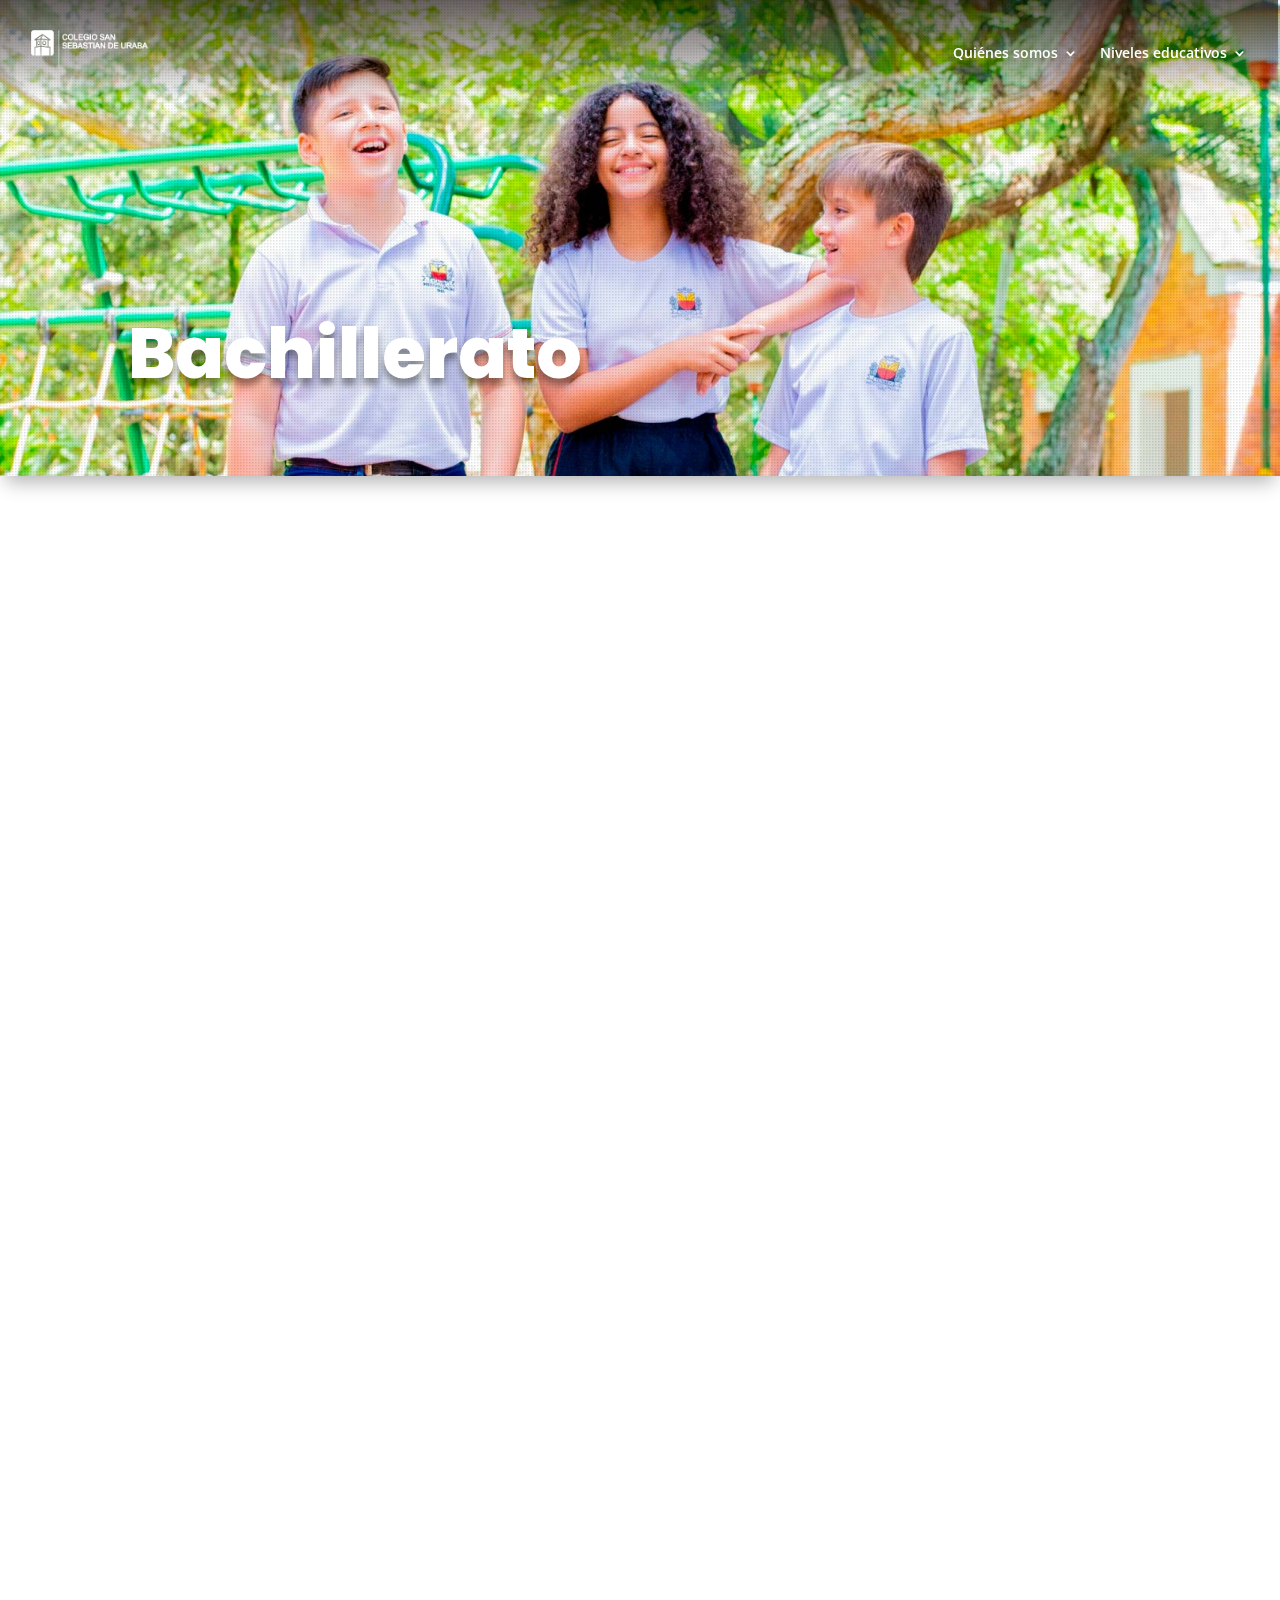
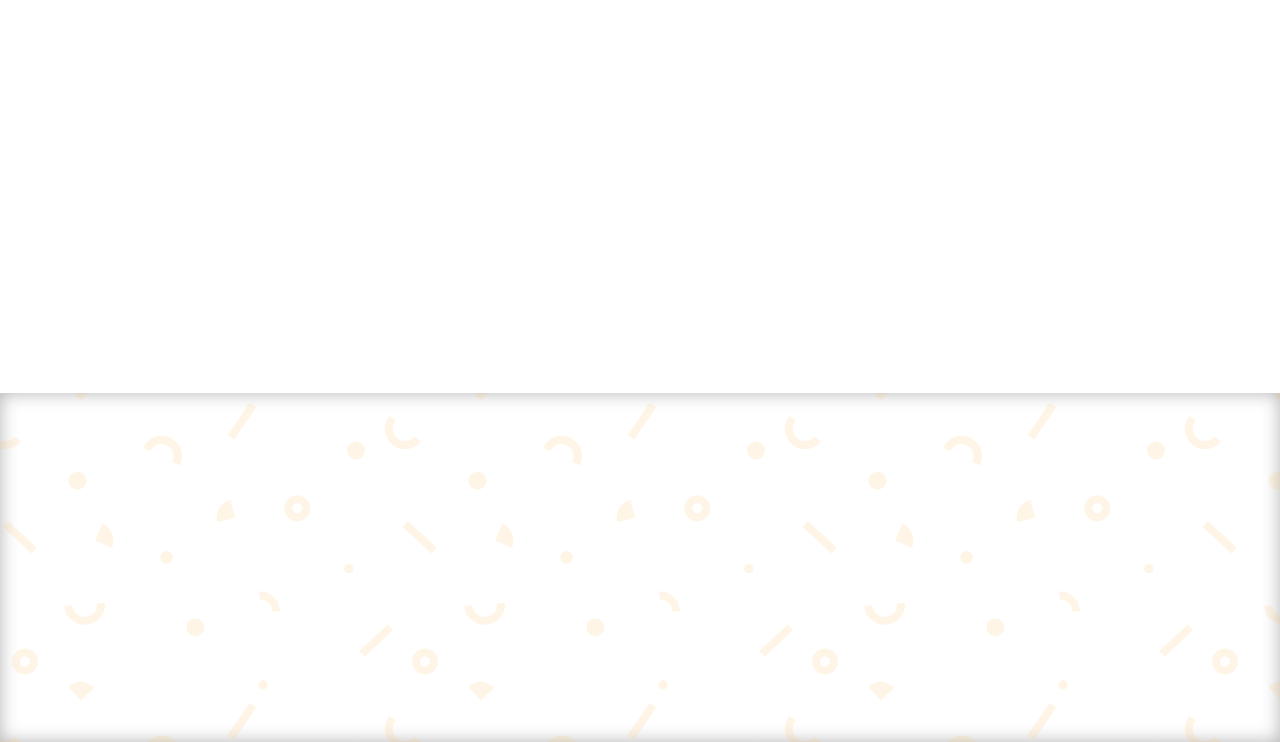
==== commit e5c8d451: "1" ====
--- a/bachillerato/index.html
+++ b/bachillerato/index.html
@@ -12,12 +12,12 @@
 		document.documentElement.className = 'js';
 	</script>
 	
-	<title>Bachillerato | CENTRO EDUCATIVO RURAL CAREPITA</title>
+	<title>Bachillerato | COLEGIO SAN SEBASTIAN DE URABA</title>
 <meta name='robots' content='max-image-preview:large' />
 <script type="text/javascript">
 			let jqueryParams=[],jQuery=function(r){return jqueryParams=[...jqueryParams,r],jQuery},$=function(r){return jqueryParams=[...jqueryParams,r],$};window.jQuery=jQuery,window.$=jQuery;let customHeadScripts=!1;jQuery.fn=jQuery.prototype={},$.fn=jQuery.prototype={},jQuery.noConflict=function(r){if(window.jQuery)return jQuery=window.jQuery,$=window.jQuery,customHeadScripts=!0,jQuery.noConflict},jQuery.ready=function(r){jqueryParams=[...jqueryParams,r]},$.ready=function(r){jqueryParams=[...jqueryParams,r]},jQuery.load=function(r){jqueryParams=[...jqueryParams,r]},$.load=function(r){jqueryParams=[...jqueryParams,r]},jQuery.fn.ready=function(r){jqueryParams=[...jqueryParams,r]},$.fn.ready=function(r){jqueryParams=[...jqueryParams,r]};</script><link rel='dns-prefetch' href='http://fonts.googleapis.com/' />
-<link rel="alternate" type="application/rss+xml" title="CENTRO EDUCATIVO RURAL CAREPITA &raquo; Feed" href="../feed/index.html" />
-<link rel="alternate" type="application/rss+xml" title="CENTRO EDUCATIVO RURAL CAREPITA &raquo; Feed de los comentarios" href="../comments/feed/index.html" />
+<link rel="alternate" type="application/rss+xml" title="COLEGIO SAN SEBASTIAN DE URABA &raquo; Feed" href="../feed/index.html" />
+<link rel="alternate" type="application/rss+xml" title="COLEGIO SAN SEBASTIAN DE URABA &raquo; Feed de los comentarios" href="../comments/feed/index.html" />
 <meta content="Divi v.4.26.1" name="generator"/><link rel='stylesheet' id='pt-cv-public-style-css' href='../wp-content/plugins/content-views-query-and-display-post-page/public/assets/css/cvf9b8.css?ver=4.0' type='text/css' media='all' />
 <link rel='stylesheet' id='popup-maker-site-css' href='../wp-content/uploads/pum/pum-site-styles03b9.css?generated=1717599372&amp;ver=1.19.0' type='text/css' media='all' />
 <style id='wp-block-library-theme-inline-css' type='text/css'>
@@ -126,7 +126,7 @@
 					<div class="logo_container">
 				<span class="logo_helper"></span>
 				<a href="../index.html">
-				<img src="../wp-content/uploads/2023/09/logo-icaldas-b.png" width="541" height="161" alt="CENTRO EDUCATIVO RURAL CAREPITA" id="logo" data-height-percentage="35" />
+				<img src="../wp-content/uploads/2023/09/logo-icaldas-b.png" width="541" height="161" alt="COLEGIO SAN SEBASTIAN DE URABA" id="logo" data-height-percentage="35" />
 				</a>
 			</div>
 					<div id="et-top-navigation" data-height="100" data-fixed-height="100">
@@ -548,7 +548,7 @@
 					<div class="et_pb_main_blurb_image"><span class="et_pb_image_wrap"><span class="et-waypoint et_pb_animation_top et_pb_animation_top_tablet et_pb_animation_top_phone et-pb-icon"></span></span></div>
 					<div class="et_pb_blurb_container">
 						
-						<div class="et_pb_blurb_description"><p>Teléfono: <strong>+57 601 511 85 23</strong></p></div>
+						<div class="et_pb_blurb_description"><p>Teléfono: <strong>+57 601 522 45 10</strong></p></div>
 					</div>
 				</div>
 			</div><div class="et_pb_module et_pb_blurb et_pb_blurb_7  et_pb_text_align_left  et_pb_blurb_position_left et_pb_bg_layout_light">
@@ -560,7 +560,7 @@
 					<div class="et_pb_main_blurb_image"><span class="et_pb_image_wrap"><span class="et-waypoint et_pb_animation_top et_pb_animation_top_tablet et_pb_animation_top_phone et-pb-icon"></span></span></div>
 					<div class="et_pb_blurb_container">
 						
-						<div class="et_pb_blurb_description"><p><strong>contacto@centroedururalcarepita.co</strong></p></div>
+						<div class="et_pb_blurb_description"><p><strong>contacto@csansebdeuraba.co</strong></p></div>
 					</div>
 				</div>
 			</div><div class="et_pb_module et_pb_blurb et_pb_blurb_8  et_pb_text_align_left  et_pb_blurb_position_left et_pb_bg_layout_light">
@@ -689,7 +689,7 @@
 
 <!-- wp:list -->
 <ul><!-- wp:list-item -->
-<li><a href="https://issuu.com/unab.online/docs/anuario_caldas_2015">Anuario CENTRO EDUCATIVO RURAL CAREPITA 2015</a></li>
+<li><a href="https://issuu.com/unab.online/docs/anuario_caldas_2015">Anuario COLEGIO SAN SEBASTIAN DE URABA 2015</a></li>
 <!-- /wp:list-item -->
 
 <!-- wp:list-item -->
@@ -697,7 +697,7 @@
 <!-- /wp:list-item -->
 
 <!-- wp:list-item -->
-<li><a href="https://issuu.com/unab.online/docs/muestra_final_anuario_instituto_cal">Anuario CENTRO EDUCATIVO RURAL CAREPITA 2018</a></li>
+<li><a href="https://issuu.com/unab.online/docs/muestra_final_anuario_instituto_cal">Anuario COLEGIO SAN SEBASTIAN DE URABA 2018</a></li>
 <!-- /wp:list-item --></ul>
 <!-- /wp:list -->
 		</div>
@@ -735,7 +735,7 @@
 <!-- /wp:image -->
 
 <!-- wp:paragraph -->
-<p>La Asociación de Padres de Familia del CENTRO EDUCATIVO RURAL CAREPITA, Asofacaldas, es una entidad sin ánimo de lucro, de beneficio social y utilidad común, constituida conforme a la Constitución Política de Colombia, a la ley 115 de 1994, decreto 1625 de 1972, decretos 1068 y 1860, al código del menor; y estará integrada por los padres y madres de familia, tutores o acudientes de los estudiantes matriculados en el Instituto, afiliados a la Asociación en número mínimo de 25. Su razón de ser la constituye la existencia del CENTRO EDUCATIVO RURAL CAREPITA.</p>
+<p>La Asociación de Padres de Familia del COLEGIO SAN SEBASTIAN DE URABA, Asofacaldas, es una entidad sin ánimo de lucro, de beneficio social y utilidad común, constituida conforme a la Constitución Política de Colombia, a la ley 115 de 1994, decreto 1625 de 1972, decretos 1068 y 1860, al código del menor; y estará integrada por los padres y madres de familia, tutores o acudientes de los estudiantes matriculados en el Instituto, afiliados a la Asociación en número mínimo de 25. Su razón de ser la constituye la existencia del COLEGIO SAN SEBASTIAN DE URABA.</p>
 <!-- /wp:paragraph -->
 
 <!-- wp:paragraph -->
@@ -1191,7 +1191,7 @@
 
 <!-- wp:list -->
 <ul><!-- wp:list-item -->
-<li>Bachillerato: <a href="mailto:contacto@centroedururalcarepita.co">contacto@centroedururalcarepita.co</a>&nbsp;Teléfono:&nbsp;6431143: Ext. 730&nbsp;&nbsp;&nbsp;&nbsp;&nbsp;&nbsp;</li>
+<li>Bachillerato: <a href="mailto:contacto@csansebdeuraba.co">contacto@csansebdeuraba.co</a>&nbsp;Teléfono:&nbsp;6431143: Ext. 730&nbsp;&nbsp;&nbsp;&nbsp;&nbsp;&nbsp;</li>
 <!-- /wp:list-item --></ul>
 <!-- /wp:list -->
 
@@ -1262,7 +1262,7 @@
 </style>
 <p>Trabaja con nosotros:
 </p>
-<h4>Conoce las vacantes laborales del CENTRO EDUCATIVO RURAL CAREPITA</h4>
+<h4>Conoce las vacantes laborales del COLEGIO SAN SEBASTIAN DE URABA</h4>
 <p>Buscamos personas comprometidas con la proyección del colegio al servicio del ser humano. Nuestros empleados cuentan con oportunidades de desarrollo, crecimiento personal y profesional. Aquí construimos comunidad, trabajamos con pasión y promovemos la creatividad como motor de innovación.</p>
 <h4 >Etapas proceso de selección docente:</h4>
 <ol>
@@ -1282,7 +1282,7 @@
 <li> En caso de ser un candidato extranjero por favor consultar el documento adjunto Instructivo postulación de candidatos extranjeros a proceso de selección.</li>
 </ol>
 <p></p>
-<p><em>La Universidad y el CENTRO EDUCATIVO RURAL CAREPITA se reservan el derecho de adelantar proceso de selección teniendo en cuenta el cumplimiento del perfil; igualmente expresa que dicho proceso es absolutamente confidencial, se realiza Verdad sabida y buena Fe guardada y dentro de su Autonomía, la Universidad se abstiene de dar explicación o información alguna sobre las calificaciones y/o criterios para la asignación al cargo. </em></p>
+<p><em>La Universidad y el COLEGIO SAN SEBASTIAN DE URABA se reservan el derecho de adelantar proceso de selección teniendo en cuenta el cumplimiento del perfil; igualmente expresa que dicho proceso es absolutamente confidencial, se realiza Verdad sabida y buena Fe guardada y dentro de su Autonomía, la Universidad se abstiene de dar explicación o información alguna sobre las calificaciones y/o criterios para la asignación al cargo. </em></p>
 		</div>
 
 
@@ -1320,9 +1320,9 @@
 </li>
 </ol>
 <ul>
-<li aria-level="1"><b>Verificación título de bachiller: </b><span>Corresponde a la confirmación que hace el colegio sobre la obtención del título de bachiller en el CENTRO EDUCATIVO RURAL CAREPITA.</span></li>
+<li aria-level="1"><b>Verificación título de bachiller: </b><span>Corresponde a la confirmación que hace el colegio sobre la obtención del título de bachiller en el COLEGIO SAN SEBASTIAN DE URABA.</span></li>
 <li aria-level="1"><span style="font-weight: 400;">Certificados de notas: Es el documento mediante el cual se detallan las calificaciones finales logradas por el estudiante en cada materia del plan de estudios del respectivo año y grado.</span></li>
-<li aria-level="1"><span style="font-weight: 400;">Copia de acta de grado: Es el documento mediante el cual se declara la obtención del título de bachiller del CENTRO EDUCATIVO RURAL CAREPITA.</span></li>
+<li aria-level="1"><span style="font-weight: 400;">Copia de acta de grado: Es el documento mediante el cual se declara la obtención del título de bachiller del COLEGIO SAN SEBASTIAN DE URABA.</span></li>
 <li aria-level="1"><span style="font-weight: 400;">Duplicado de diploma: Corresponde a una copia del diploma original.</span></li>
 </ul>
 <p><b> </b></p>
@@ -1331,7 +1331,7 @@
 <h4><b>Solicitud de expedición de certificaciones</b></h4>
 </li>
 </ol>
-<p>La solicitud se realiza a la Secretaría General del colegio mediante el siguiente correo: contacto@centroedururalcarepita.co.</p>
+<p>La solicitud se realiza a la Secretaría General del colegio mediante el siguiente correo: contacto@csansebdeuraba.co.</p>
 <p>Debe contener la siguiente información:</p>
 <ul>
 <li><span style="font-weight: 400;"> Nombres y apellidos completos del interesado.</span></li>
@@ -1374,7 +1374,7 @@
 </li>
 </ol>
 <ul>
-<li><span style="font-weight: 400;">Consignar a nombre del CENTRO EDUCATIVO RURAL CAREPITA, el valor correspondiente, según el número de copias solicitadas.</span></li>
+<li><span style="font-weight: 400;">Consignar a nombre del COLEGIO SAN SEBASTIAN DE URABA, el valor correspondiente, según el número de copias solicitadas.</span></li>
 <li><span style="font-weight: 400;">Cuenta corriente # 60000150-7 Banco Bogotá</span></li>
 <li><span style="font-weight: 400;">Incluir en el soporte de pago:</span>
 <ul>
@@ -1412,7 +1412,7 @@
 				
 
 							<div id="pum_popup_title_374" class="pum-title popmake-title">
-				Esquema organizacional para prevención y atención de emergencias UNAB- CENTRO EDUCATIVO RURAL CAREPITA			</div>
+				Esquema organizacional para prevención y atención de emergencias UNAB- COLEGIO SAN SEBASTIAN DE URABA			</div>
 		
 
 		
